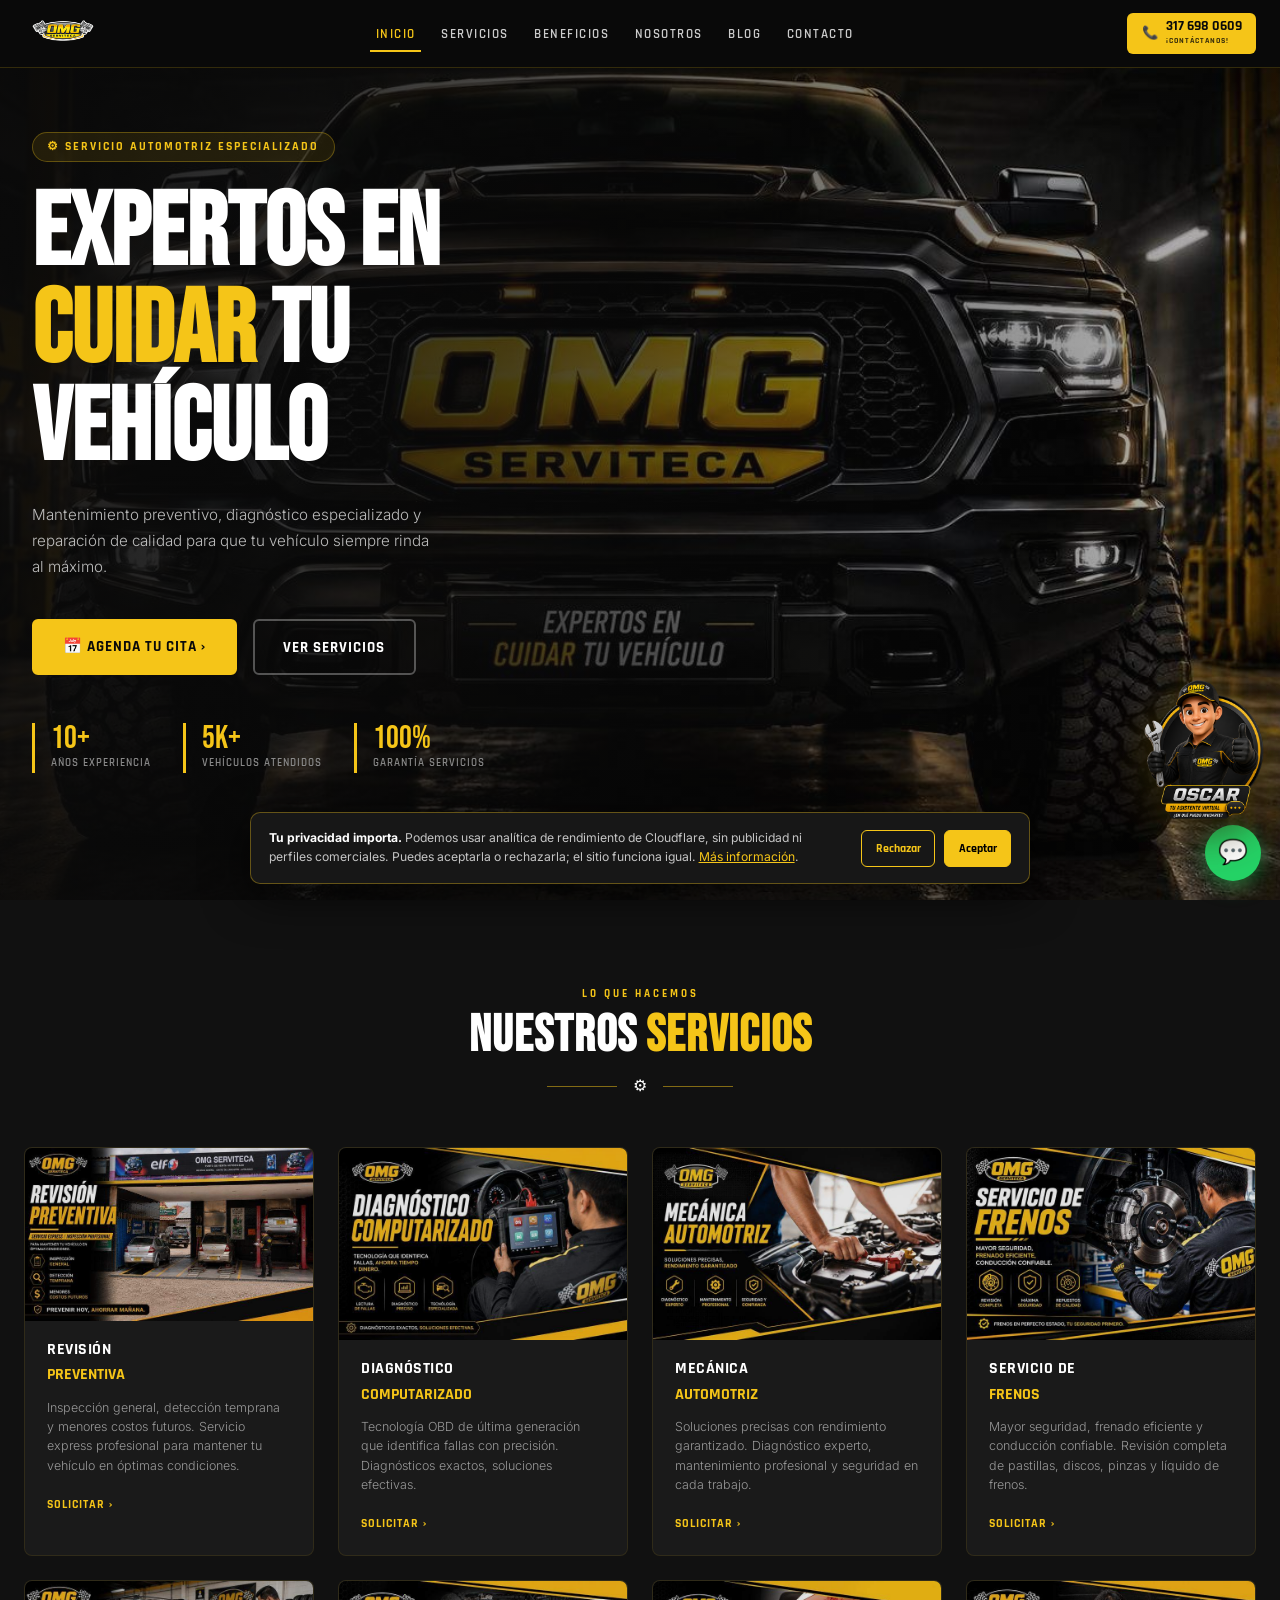
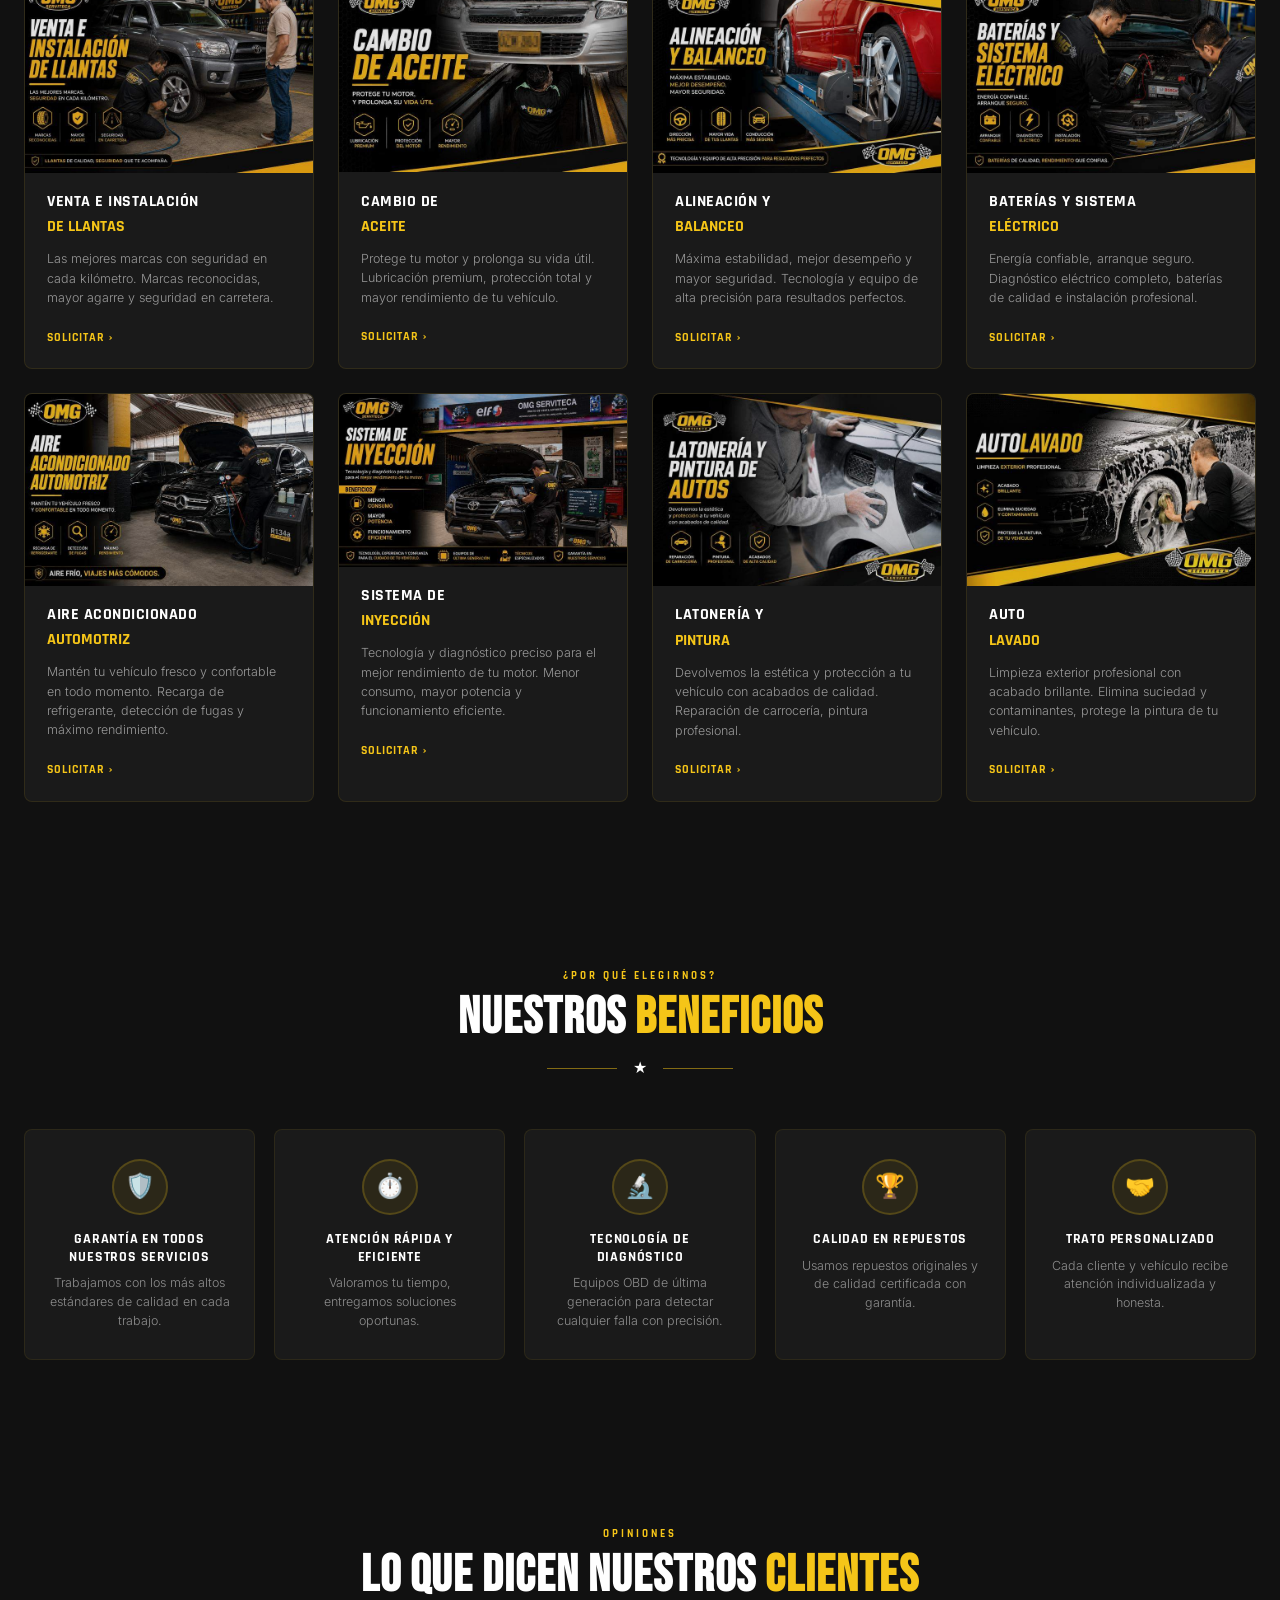
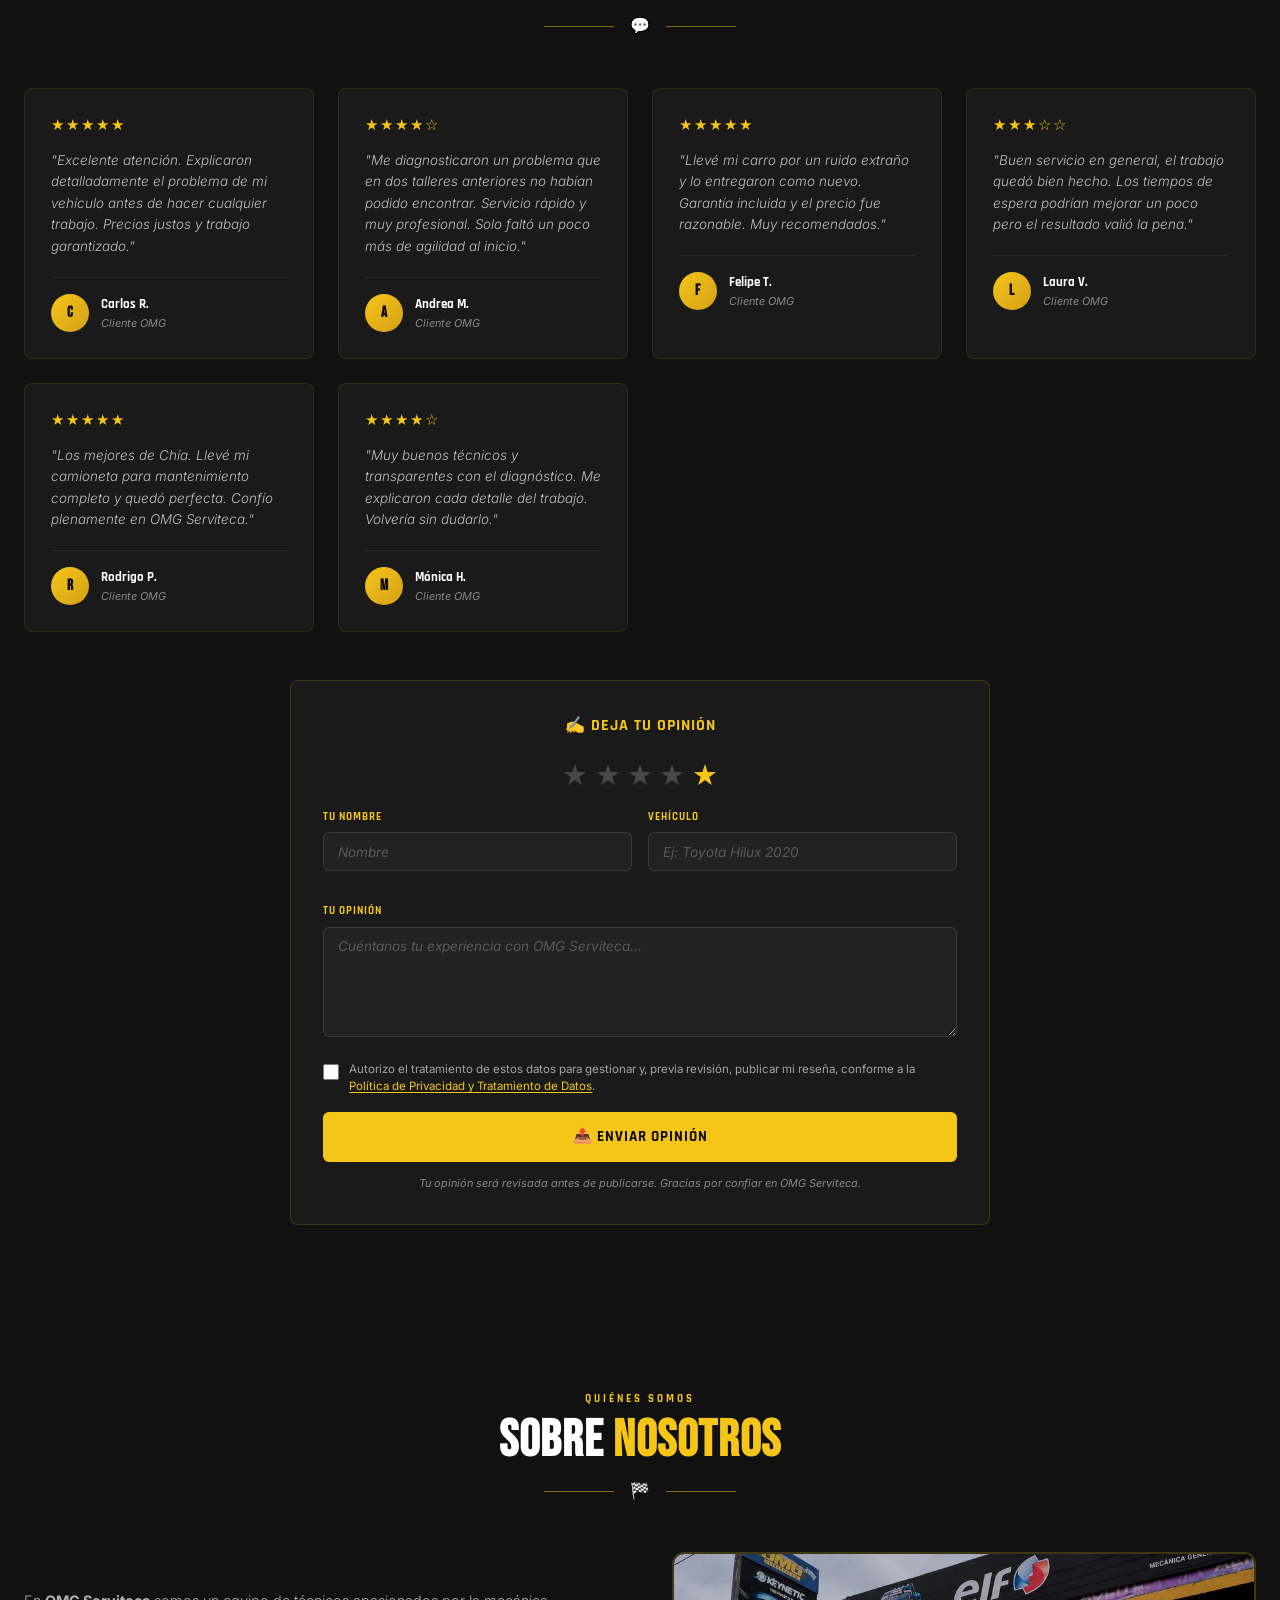
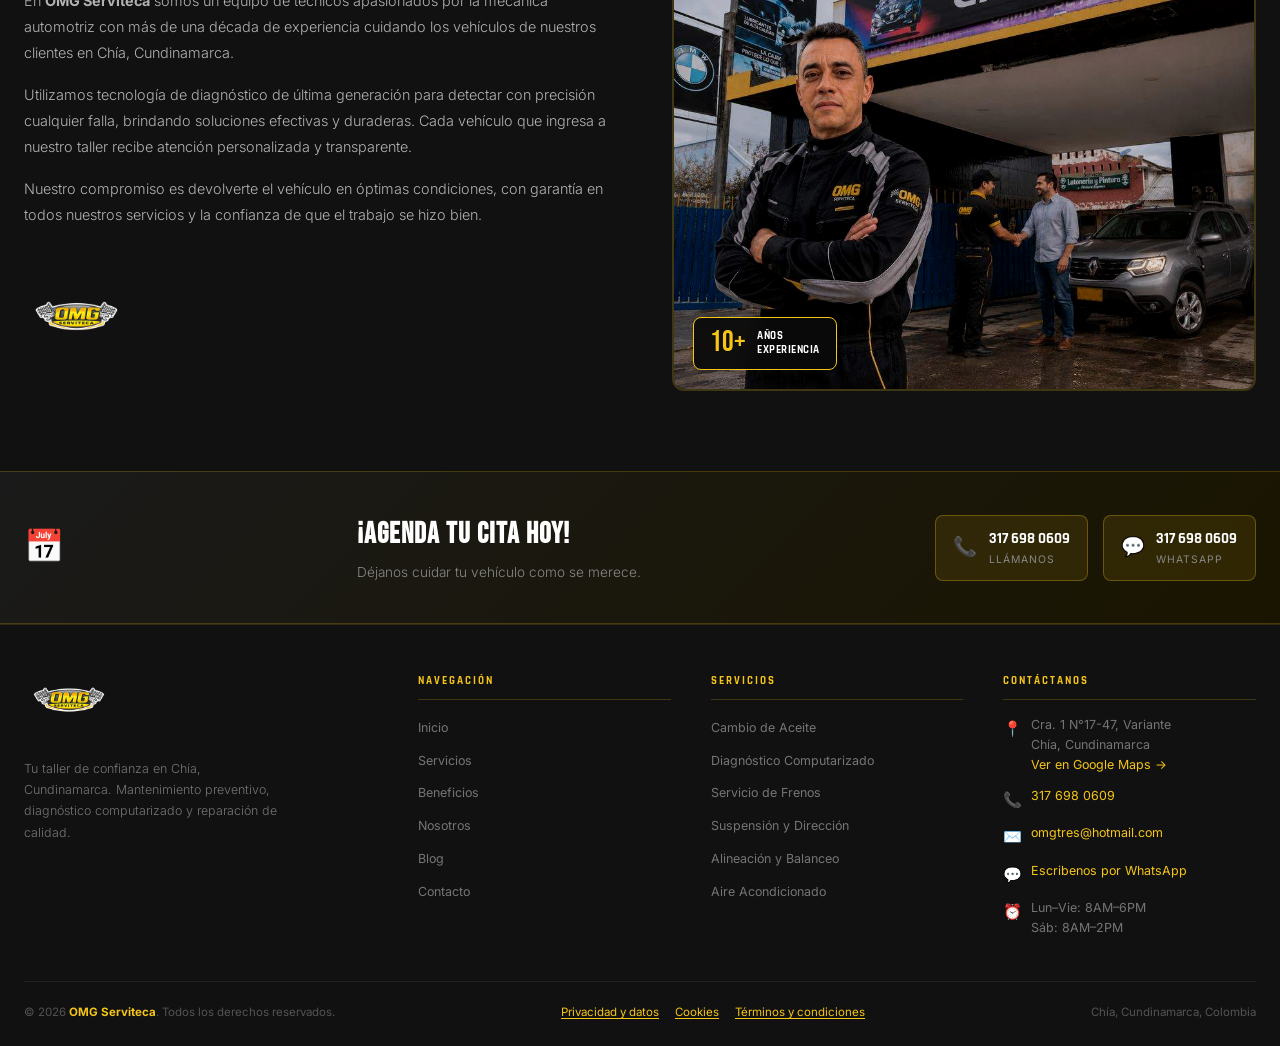
==== index.html @ 916177bf "Agregar privacidad, cookies y términos legales" ====
<!DOCTYPE html>
<html lang="es">
<head>
<meta charset="UTF-8">
<meta name="viewport" content="width=device-width,initial-scale=1.0">
<meta name="description" content="OMG Serviteca Chía - Diagnóstico especializado, mantenimiento preventivo y reparación de calidad. Cra. 1 N°17-47, Variante · Chía, Cundinamarca.">
<meta property="og:title" content="OMG Serviteca | Expertos en Cuidar Tu Vehículo — Chía">
<meta property="og:description" content="Mantenimiento preventivo, diagnóstico computarizado y reparación de calidad en Chía, Cundinamarca.">
<meta property="og:type" content="website">
<meta property="og:url" content="https://omgserviteca.com/">
<meta property="og:image" content="https://omgserviteca.com/images/og-image.jpg">
<meta property="og:image:width" content="1200">
<meta property="og:image:height" content="630">
<title>OMG Serviteca | Diagnóstico Especializado — Chía, Cundinamarca</title>
<link rel="canonical" href="https://omgserviteca.com/">
<link rel="icon" href="/favicon.ico" sizes="any">
<link rel="icon" type="image/png" sizes="32x32" href="/images/favicon-32.png">
<link rel="icon" type="image/png" sizes="16x16" href="/images/favicon-16.png">
<link rel="icon" type="image/png" sizes="192x192" href="/images/favicon-192.png">
<link rel="apple-touch-icon" href="/images/apple-touch-icon.png">
<script type="application/ld+json">{"@context":"https://schema.org","@type":"AutoRepair","name":"OMG Serviteca","url":"https://omgserviteca.com/","telephone":"+573176980609","email":"omgtres@hotmail.com","address":{"@type":"PostalAddress","streetAddress":"Cra. 1 N°17-47, Variante","addressLocality":"Chía","addressRegion":"Cundinamarca","addressCountry":"CO"},"hasMap":"https://share.google/F5O3kxsWe6Wsn7Ghy","sameAs":["https://share.google/F5O3kxsWe6Wsn7Ghy"],"openingHours":["Mo-Fr 08:00-18:00","Sa 08:00-14:00"]}</script>
<link rel="preconnect" href="https://fonts.googleapis.com">
<link href="https://fonts.googleapis.com/css2?family=Bebas+Neue&family=Rajdhani:wght@400;600;700&family=Inter:wght@300;400;500&display=swap" rel="stylesheet">
<style>
*,*::before,*::after{box-sizing:border-box;margin:0;padding:0}
:root{
  --gold:#F5C518;--gold-dark:#D4A017;--gold-glow:rgba(245,197,24,.3);
  --black:#0A0A0A;--black2:#111;--black3:#1A1A1A;--black4:#222;
  --gray:#888;--gray-l:#CCC;--white:#FFF;
  --fn-d:'Bebas Neue',sans-serif;--fn-b:'Rajdhani',sans-serif;--fn-t:'Inter',sans-serif;
  --tr:.3s cubic-bezier(.4,0,.2,1);--r:8px;
  --sh:0 0 20px rgba(245,197,24,.2);
}
html{scroll-behavior:smooth;overflow-x:hidden}
body{background:var(--black);color:var(--white);font-family:var(--fn-b);overflow-x:hidden;line-height:1.6}
::-webkit-scrollbar{width:5px}::-webkit-scrollbar-track{background:var(--black2)}::-webkit-scrollbar-thumb{background:var(--gold);border-radius:3px}

/* NAV */
#nav{position:fixed;top:0;left:0;right:0;z-index:1000;height:68px;
  background:rgba(10,10,10,.97);backdrop-filter:blur(14px);
  border-bottom:1px solid rgba(245,197,24,.18);
  display:flex;align-items:center;justify-content:space-between;padding:0 1.5rem;
  transition:var(--tr);}
#nav.scrolled{box-shadow:0 4px 30px rgba(0,0,0,.6)}
.nav-logo{display:flex;align-items:center;gap:.5rem;text-decoration:none;cursor:pointer}
.nav-logo img{height:52px;width:auto;object-fit:contain}
.nav-links{display:flex;align-items:center;gap:.1rem;list-style:none}
.nav-links a{color:var(--gray-l);text-decoration:none;font-family:var(--fn-b);font-weight:600;
  font-size:.82rem;letter-spacing:1.5px;text-transform:uppercase;
  padding:.45rem .75rem;border-radius:4px;transition:var(--tr);position:relative;cursor:pointer;}
.nav-links a::after{content:'';position:absolute;bottom:-2px;left:50%;right:50%;
  height:2px;background:var(--gold);transition:var(--tr);}
.nav-links a:hover,.nav-links a.active{color:var(--gold)}
.nav-links a:hover::after,.nav-links a.active::after{left:10%;right:10%}
.nav-phone{display:flex;align-items:center;gap:.5rem;background:var(--gold);color:var(--black);
  padding:.4rem .9rem;border-radius:6px;text-decoration:none;font-family:var(--fn-b);
  font-weight:800;font-size:.82rem;transition:var(--tr);white-space:nowrap;}
.nav-phone:hover{background:var(--gold-dark);transform:translateY(-1px)}
.nav-phone-n{font-size:.88rem;font-weight:800;display:block;line-height:1.1}
.nav-phone-l{font-size:.5rem;letter-spacing:1px;opacity:.8;text-transform:uppercase;display:block}
.nav-tog{display:none;background:none;border:none;cursor:pointer;flex-direction:column;gap:5px;padding:4px}
.nav-tog span{display:block;width:24px;height:2px;background:var(--gold);border-radius:2px;transition:var(--tr);}
.nav-tog.open span:nth-child(1){transform:rotate(45deg) translate(5px,5px)}
.nav-tog.open span:nth-child(2){opacity:0}
.nav-tog.open span:nth-child(3){transform:rotate(-45deg) translate(5px,-5px)}
.nav-mob{display:none;position:fixed;top:68px;left:0;right:0;z-index:999;
  background:rgba(10,10,10,.99);border-bottom:2px solid var(--gold);
  padding:.5rem 0;transform:translateY(-110%);transition:var(--tr);}
.nav-mob.open{transform:translateY(0)!important;display:block!important}
.nav-mob ul{list-style:none}
.nav-mob ul li a{display:block;padding:.9rem 2rem;color:var(--gray-l);text-decoration:none;
  font-family:var(--fn-b);font-weight:600;font-size:1.05rem;letter-spacing:1.5px;text-transform:uppercase;
  border-bottom:1px solid rgba(255,255,255,.05);transition:var(--tr);cursor:pointer;}
.nav-mob ul li a:hover{color:var(--gold);background:rgba(245,197,24,.05);padding-left:2.5rem}
.nav-mob-cta{padding:.8rem 1.5rem}
.nav-mob-cta a{display:flex;align-items:center;justify-content:center;gap:.8rem;
  background:var(--gold);color:var(--black);padding:.75rem;border-radius:8px;
  text-decoration:none;font-family:var(--fn-b);font-weight:800;font-size:1rem;}

/* VIEWS */
.view{display:none}.view.active{display:block}

/* HERO */
#hero{min-height:100vh;position:relative;overflow:hidden;display:flex;align-items:flex-start;padding-top:68px}
.hero-bg{position:absolute;inset:0;will-change:transform;background-image:url('images/img-01.jpg');
  background-size:cover;background-position:center top;background-repeat:no-repeat;}
.hero-bg::after{content:'';position:absolute;inset:0;
  background:linear-gradient(to right,rgba(10,10,10,.93) 0%,rgba(10,10,10,.75) 40%,rgba(10,10,10,.25) 100%);}
@media(max-width:768px){.hero-bg{background-position:60% center!important;background-size:cover!important;}}
@media(max-width:768px){.hero-bg::after{background:linear-gradient(to bottom,rgba(10,10,10,.3) 0%,rgba(10,10,10,.55) 40%,rgba(10,10,10,.78) 100%)}}
@media(max-width:768px){#hero{min-height:100svh;min-height:100vh;}}
.hero-inner{position:relative;z-index:2;max-width:1400px;margin:0 auto;padding:4rem 2rem;width:100%}
.hero-badge{display:inline-flex;align-items:center;gap:.4rem;
  background:rgba(245,197,24,.1);border:1px solid rgba(245,197,24,.3);
  padding:.3rem .9rem;border-radius:20px;margin-bottom:1.5rem;
  font-family:var(--fn-b);font-size:.72rem;font-weight:700;letter-spacing:2px;text-transform:uppercase;color:var(--gold);
  animation:fsU .6s ease both;}
.hero-h1{font-family:var(--fn-d);font-size:clamp(3.2rem,8vw,7rem);line-height:.95;
  color:var(--white);animation:fsU .7s .1s ease both;opacity:0;}
.hero-h1 .ac{color:var(--gold)}
.hero-sub{max-width:400px;margin:1.5rem 0 2.5rem;font-family:var(--fn-t);font-size:.95rem;
  color:rgba(255,255,255,.72);line-height:1.7;font-weight:300;animation:fsU .7s .2s ease both;opacity:0;}
.hero-cta{display:flex;gap:1rem;flex-wrap:wrap;animation:fsU .7s .3s ease both;opacity:0;}
.btn-g{display:inline-flex;align-items:center;gap:.5rem;background:var(--gold);color:var(--black);
  padding:.85rem 1.8rem;border-radius:6px;text-decoration:none;font-family:var(--fn-b);
  font-weight:800;font-size:.95rem;letter-spacing:1px;text-transform:uppercase;
  transition:var(--tr);border:2px solid var(--gold);cursor:pointer;}
.btn-g:hover{background:transparent;color:var(--gold);box-shadow:var(--sh);transform:translateY(-2px)}
.btn-o{display:inline-flex;align-items:center;gap:.5rem;border:2px solid rgba(255,255,255,.3);
  color:var(--white);padding:.85rem 1.8rem;border-radius:6px;text-decoration:none;
  font-family:var(--fn-b);font-weight:700;font-size:.95rem;letter-spacing:1px;text-transform:uppercase;
  transition:var(--tr);background:transparent;cursor:pointer;}
.btn-o:hover{border-color:var(--gold);color:var(--gold)}
.hero-stats{display:flex;gap:2rem;margin-top:3rem;flex-wrap:wrap;animation:fsU .7s .4s ease both;opacity:0;}
.stat{border-left:3px solid var(--gold);padding-left:1rem}
.stat-n{font-family:var(--fn-d);font-size:2rem;color:var(--gold);line-height:1}
.stat-l{font-size:.7rem;color:var(--gray);text-transform:uppercase;letter-spacing:1px;font-family:var(--fn-b);font-weight:600}

/* SECTION BASE */
.sec{padding:5rem 1.5rem}
.sec-in{max-width:1400px;margin:0 auto}
.sec-hd{text-align:center;margin-bottom:3rem}
.sec-tag{display:inline-block;font-family:var(--fn-b);font-size:.68rem;font-weight:700;
  letter-spacing:3px;text-transform:uppercase;color:var(--gold);margin-bottom:.4rem;}
.sec-ttl{font-family:var(--fn-d);font-size:clamp(2rem,5vw,3.2rem);color:var(--white);
  letter-spacing:1px;line-height:1;}
.sec-ttl .ac{color:var(--gold)}
.sec-div{display:flex;align-items:center;gap:1rem;justify-content:center;margin-top:.8rem}
.sec-div::before,.sec-div::after{content:'';flex:1;max-width:70px;height:1px;background:var(--gold);opacity:.5}

/* SERVICES */
#services-sec{background:var(--black2)}
.svc-grid{display:grid;grid-template-columns:repeat(auto-fill,minmax(280px,1fr));gap:1.5rem}
.svc-card{background:var(--black3);border:1px solid rgba(245,197,24,.1);border-radius:var(--r);
  overflow:hidden;transition:var(--tr);cursor:pointer;position:relative;}
.svc-card:hover{border-color:rgba(245,197,24,.4);transform:translateY(-5px);
  box-shadow:0 15px 40px rgba(0,0,0,.5),0 0 20px rgba(245,197,24,.08);}
.svc-img-wrap{position:relative;overflow:hidden;background:var(--black4);}
.svc-img{width:100%;height:auto;display:block;
  transition:transform .4s ease,filter .3s ease;filter:brightness(.9) saturate(.9);object-fit:contain;}
.svc-card:hover .svc-img{filter:brightness(1.05) saturate(1.1);transform:scale(1.08)}
/* Zoom overlay on hover */
.svc-zoom-hint{position:absolute;inset:0;display:flex;align-items:center;justify-content:center;
  background:rgba(10,10,10,.45);opacity:0;transition:opacity .3s ease;pointer-events:none;}
.svc-card:hover .svc-zoom-hint{opacity:1}
.svc-zoom-ic{background:rgba(245,197,24,.85);color:#000;border-radius:50%;
  width:42px;height:42px;display:flex;align-items:center;justify-content:center;font-size:1.1rem;}
/* Lightbox overlay */
.lightbox{position:fixed;inset:0;background:rgba(0,0,0,.88);z-index:9999;
  display:none;align-items:center;justify-content:center;padding:1rem;}
.lightbox.open{display:flex;}
.lightbox-img{max-width:90vw;max-height:88vh;object-fit:contain;border-radius:8px;
  box-shadow:0 0 60px rgba(245,197,24,.3);}
.lightbox-close{position:fixed;top:1.2rem;right:1.2rem;background:rgba(245,197,24,.9);
  color:#000;border:none;border-radius:50%;width:40px;height:40px;font-size:1.1rem;
  cursor:pointer;display:flex;align-items:center;justify-content:center;z-index:10000;}
.svc-body{padding:1.2rem 1.4rem}
.svc-name{font-family:var(--fn-b);font-weight:700;font-size:1rem;
  letter-spacing:.5px;color:var(--white);margin-bottom:.2rem;line-height:1.2;}
.svc-sub{font-family:var(--fn-b);font-weight:700;font-size:1rem;color:var(--gold);margin-bottom:.6rem}
.svc-desc{font-family:var(--fn-t);font-size:.78rem;color:rgba(255,255,255,.55);line-height:1.55;font-weight:300;margin-bottom:1rem}
.svc-btn{display:inline-flex;align-items:center;gap:.3rem;color:var(--gold);
  font-family:var(--fn-b);font-size:.75rem;font-weight:700;letter-spacing:1px;
  text-transform:uppercase;text-decoration:none;background:none;border:none;cursor:pointer;transition:var(--tr);}
.svc-btn:hover{gap:.6rem}

/* BENEFITS */
#benefits-sec{background:var(--black)}
.ben-grid{display:grid;grid-template-columns:repeat(auto-fit,minmax(200px,1fr));gap:1.2rem}

/* Review Form */
.rev-form-wrap{margin-top:3rem;background:var(--black3);border:1px solid rgba(245,197,24,.15);border-radius:var(--r);padding:2rem;max-width:700px;margin-left:auto;margin-right:auto;}
.rev-form-ttl{font-family:var(--fn-b);font-weight:700;font-size:1rem;color:var(--gold);letter-spacing:1px;text-transform:uppercase;margin-bottom:1.4rem;text-align:center;}
.rev-stars-select{display:flex;gap:.4rem;justify-content:center;margin-bottom:1.2rem;}
.rev-star-btn{background:none;border:none;font-size:1.8rem;cursor:pointer;color:rgba(255,255,255,.2);transition:color .2s ease;line-height:1;}
.rev-star-btn.active,.rev-star-btn:hover{color:var(--gold);}
.rev-form-row{display:grid;grid-template-columns:1fr 1fr;gap:1rem;margin-bottom:1rem;}
@media(max-width:600px){.rev-form-row{grid-template-columns:1fr;}}
.rev-submitted{display:none;text-align:center;padding:1.5rem;}
.rev-submitted-ic{font-size:2.5rem;margin-bottom:.5rem;}
.rev-submitted p{font-family:var(--fn-b);font-weight:700;font-size:1rem;color:var(--gold);}
.rev-submitted small{font-family:var(--fn-t);font-size:.8rem;color:var(--gray);}

.ben-card{background:var(--black3);border:1px solid rgba(245,197,24,.08);
  border-radius:var(--r);padding:1.8rem 1.4rem;text-align:center;transition:var(--tr);}
.ben-card:hover{border-color:rgba(245,197,24,.3);transform:translateY(-4px)}
.ben-ic{width:56px;height:56px;margin:0 auto 1rem;background:rgba(245,197,24,.08);
  border-radius:50%;display:flex;align-items:center;justify-content:center;font-size:1.5rem;
  border:2px solid rgba(245,197,24,.2);}
.ben-ttl{font-family:var(--fn-b);font-weight:700;font-size:.85rem;letter-spacing:.8px;
  text-transform:uppercase;color:var(--white);margin-bottom:.5rem;line-height:1.3;}
.ben-desc{font-family:var(--fn-t);font-size:.78rem;color:rgba(255,255,255,.5);line-height:1.5;font-weight:300}

/* REVIEWS */
#reviews-sec{background:var(--black2)}
.rev-disc{display:none}
.rev-grid{display:grid;grid-template-columns:repeat(auto-fit,minmax(270px,1fr));gap:1.5rem}
.rev-card{background:var(--black3);border:1px solid rgba(245,197,24,.1);
  border-radius:var(--r);padding:1.6rem;transition:var(--tr);}
.rev-card:hover{border-color:rgba(245,197,24,.3);transform:translateY(-4px)}
.rev-stars{color:var(--gold);font-size:.95rem;margin-bottom:.7rem;letter-spacing:2px}
.rev-txt{font-family:var(--fn-t);font-size:.84rem;color:rgba(255,255,255,.72);
  line-height:1.6;font-style:italic;margin-bottom:1.2rem;font-weight:300;}
.rev-auth{display:flex;align-items:center;gap:.8rem;
  border-top:1px solid rgba(255,255,255,.07);padding-top:1rem;}
.rev-av{width:38px;height:38px;background:linear-gradient(135deg,var(--gold),var(--gold-dark));
  border-radius:50%;display:flex;align-items:center;justify-content:center;
  font-family:var(--fn-d);font-size:.95rem;color:var(--black);font-weight:800;}
.rev-name{font-family:var(--fn-b);font-weight:700;font-size:.82rem;color:var(--white)}
.rev-lbl{font-family:var(--fn-t);font-size:.68rem;color:var(--gray);font-style:italic}

/* ABOUT */
#about-sec{background:var(--black)}
.about-grid{display:grid;grid-template-columns:1fr 1fr;gap:4rem;align-items:center}
@media(max-width:900px){.about-grid{grid-template-columns:1fr;gap:2rem}}
.about-p{font-family:var(--fn-t);font-size:.9rem;color:rgba(255,255,255,.68);line-height:1.8;margin-bottom:1rem;font-weight:300}
.about-vals{display:flex;flex-direction:column;gap:.9rem;margin-top:1.8rem}
.about-val{display:flex;align-items:flex-start;gap:.9rem;
  background:var(--black3);border:1px solid rgba(245,197,24,.1);border-radius:var(--r);padding:.9rem 1.3rem;}
.about-val-ic{color:var(--gold);font-size:1.2rem;margin-top:2px}
.about-val-ttl{font-family:var(--fn-b);font-weight:700;font-size:.88rem;color:var(--white);margin-bottom:.15rem}
.about-val-d{font-family:var(--fn-t);font-size:.78rem;color:rgba(255,255,255,.48);line-height:1.5;font-weight:300}

.about-logo-wrap{margin-top:1.8rem}
.about-logo-img{height:70px;width:auto;object-fit:contain;display:block}

.about-img-wrap{position:relative;border-radius:12px;overflow:hidden;border:2px solid rgba(245,197,24,.2)}
.about-img-wrap img{width:100%;height:auto;display:block;filter:brightness(.88) contrast(1.05)}
.about-badge{position:absolute;bottom:1.2rem;left:1.2rem;
  background:rgba(10,10,10,.92);backdrop-filter:blur(8px);
  border:1px solid var(--gold);border-radius:8px;padding:.7rem 1rem;display:flex;align-items:center;gap:.7rem;}
.about-badge-n{font-family:var(--fn-d);font-size:1.8rem;color:var(--gold);line-height:1}
.about-badge-t{font-family:var(--fn-b);font-size:.7rem;font-weight:700;color:var(--white);
  letter-spacing:.5px;line-height:1.2;text-transform:uppercase}

/* BLOG VIEW */
#view-blog{padding-top:68px}
.blog-hero-sec{background:var(--black2);border-bottom:1px solid rgba(245,197,24,.1);
  padding:3rem 1.5rem;text-align:center;}
.blog-filters{display:flex;gap:.5rem;flex-wrap:wrap;justify-content:center;margin-top:1.8rem}
.fb{padding:.35rem .9rem;border-radius:20px;border:1px solid rgba(245,197,24,.2);
  background:transparent;color:var(--gray);font-family:var(--fn-b);font-size:.72rem;
  font-weight:600;letter-spacing:1px;text-transform:uppercase;cursor:pointer;transition:var(--tr);}
.fb:hover,.fb.active{background:var(--gold);color:var(--black);border-color:var(--gold)}
.blog-body{padding:2.5rem 1.5rem;max-width:1400px;margin:0 auto}
.blog-grid{display:grid;grid-template-columns:repeat(auto-fill,minmax(300px,1fr));gap:1.8rem}
.blog-card{background:var(--black3);border:1px solid rgba(245,197,24,.1);
  border-radius:var(--r);overflow:hidden;transition:var(--tr);cursor:pointer;}
.blog-card:hover{border-color:rgba(245,197,24,.35);transform:translateY(-6px);box-shadow:0 20px 50px rgba(0,0,0,.5)}
.blog-img{height:180px;overflow:hidden;background:var(--black4);display:flex;
  align-items:center;justify-content:center;font-size:3.5rem;position:relative;}
.blog-img-ov{position:absolute;inset:0;background:linear-gradient(to bottom,transparent 50%,rgba(10,10,10,.8) 100%)}
.blog-cat{position:absolute;top:.8rem;left:.8rem;background:var(--gold);color:var(--black);
  font-family:var(--fn-b);font-size:.62rem;font-weight:800;letter-spacing:1.5px;
  text-transform:uppercase;padding:.2rem .6rem;border-radius:3px;}
.blog-bd{padding:1.3rem}
.blog-meta{display:flex;align-items:center;gap:.8rem;font-family:var(--fn-t);
  font-size:.68rem;color:var(--gray);margin-bottom:.7rem;}
.blog-ttl{font-family:var(--fn-b);font-weight:700;font-size:.95rem;color:var(--white);
  margin-bottom:.6rem;line-height:1.35;}
.blog-ex{font-family:var(--fn-t);font-size:.78rem;color:rgba(255,255,255,.48);
  line-height:1.55;font-weight:300;margin-bottom:1rem;}
.blog-foot{display:flex;align-items:center;justify-content:space-between;
  border-top:1px solid rgba(255,255,255,.07);padding-top:.9rem;}
.blog-auth{font-family:var(--fn-b);font-size:.72rem;font-weight:600;color:var(--gold)}
.blog-rd{font-family:var(--fn-b);font-size:.72rem;font-weight:700;color:var(--gold);
  letter-spacing:1px;text-transform:uppercase;background:none;border:none;
  cursor:pointer;display:flex;align-items:center;gap:.3rem;transition:var(--tr);}
.blog-rd:hover{gap:.6rem}

/* ARTICLE VIEW */
#view-article{padding-top:68px}
.art-hero{min-height:320px;display:flex;align-items:flex-end;padding:2.5rem 1.5rem;
  position:relative;overflow:hidden;background:var(--black3);}
.art-hero-bg{position:absolute;inset:0;display:flex;align-items:center;justify-content:center;font-size:7rem;opacity:.07}
.art-hero-ov{position:absolute;inset:0;background:linear-gradient(to top,rgba(10,10,10,.97) 0%,rgba(10,10,10,.25) 100%)}
.art-hero-ct{position:relative;z-index:2;max-width:880px;margin:0 auto;width:100%}
.art-badge{background:var(--gold);color:var(--black);font-family:var(--fn-b);font-size:.62rem;
  font-weight:800;letter-spacing:2px;text-transform:uppercase;padding:.25rem .7rem;
  border-radius:3px;display:inline-block;margin-bottom:.9rem;}
.art-h1{font-family:var(--fn-d);font-size:clamp(1.8rem,5vw,3.2rem);color:var(--white);
  line-height:1;letter-spacing:1px;margin-bottom:.9rem;}
.art-meta{display:flex;align-items:center;gap:1.2rem;flex-wrap:wrap;
  font-family:var(--fn-t);font-size:.75rem;color:var(--gray);}
.art-body{max-width:880px;margin:0 auto;padding:2.5rem 1.5rem}
.art-ct{font-family:var(--fn-t);font-size:.92rem;color:rgba(255,255,255,.72);line-height:1.8;font-weight:300}
.art-ct h2{font-family:var(--fn-b);font-weight:700;font-size:1.2rem;color:var(--gold);margin:1.8rem 0 .7rem;letter-spacing:.5px}
.art-ct p{margin-bottom:1.1rem}
.art-ct ul{padding-left:1.4rem;margin-bottom:1.1rem}
.art-ct li{margin-bottom:.4rem}
.art-ct strong{color:var(--white);font-weight:600}
.art-tip{background:rgba(245,197,24,.05);border-left:4px solid var(--gold);border-radius:0 8px 8px 0;padding:1.1rem 1.4rem;margin:1.8rem 0}
.art-tip p{margin:0;font-style:italic}
.art-cmts{max-width:880px;margin:0 auto;padding:0 1.5rem 3rem}
.cmts-hd{font-family:var(--fn-b);font-weight:700;font-size:.75rem;letter-spacing:2px;
  text-transform:uppercase;color:var(--gray);padding:1rem 0;
  border-top:1px solid rgba(255,255,255,.07);margin-bottom:1.3rem;}
.cmt-disc{background:rgba(245,197,24,.05);border:1px solid rgba(245,197,24,.15);
  border-radius:var(--r);padding:.7rem 1rem;margin-bottom:1.8rem;
  font-family:var(--fn-t);font-size:.72rem;color:var(--gray);font-style:italic;text-align:center;}
.cmt{margin-bottom:1.8rem}
.cmt-row{display:flex;align-items:flex-start;gap:.9rem;margin-bottom:.7rem}
.cmt-av{width:34px;height:34px;min-width:34px;border-radius:50%;background:rgba(255,255,255,.1);
  display:flex;align-items:center;justify-content:center;font-family:var(--fn-d);font-size:.88rem;color:var(--white);}
.cmt-bub{background:var(--black4);border:1px solid rgba(255,255,255,.07);
  border-radius:0 8px 8px 8px;padding:.7rem .9rem;flex:1;}
.cmt-name{font-family:var(--fn-b);font-weight:700;font-size:.78rem;color:var(--white);margin-bottom:.25rem}
.cmt-txt{font-family:var(--fn-t);font-size:.8rem;color:rgba(255,255,255,.62);line-height:1.5;font-weight:300}
.cmt-rep{margin-left:2.2rem}
.cmt-rep .cmt-av{background:rgba(245,197,24,.18);color:var(--gold)}
.cmt-rep .cmt-bub{background:rgba(245,197,24,.04);border-color:rgba(245,197,24,.15)}
.cmt-rep .cmt-name{color:var(--gold)}
.back-btn{display:inline-flex;align-items:center;gap:.4rem;color:var(--gold);
  font-family:var(--fn-b);font-weight:700;font-size:.75rem;letter-spacing:1px;text-transform:uppercase;
  background:rgba(245,197,24,.1);border:1px solid rgba(245,197,24,.3);
  padding:.45rem .9rem;border-radius:4px;cursor:pointer;transition:var(--tr);margin:1.2rem 1.5rem;}
.back-btn:hover{background:rgba(245,197,24,.2)}

/* CONTACT VIEW */
#view-contact{padding-top:68px}
.ct-grid{display:grid;grid-template-columns:1fr 1.4fr;gap:3rem;align-items:start}
@media(max-width:900px){.ct-grid{grid-template-columns:1fr}}
.ct-info-item{display:flex;align-items:flex-start;gap:.9rem;
  background:var(--black3);border:1px solid rgba(245,197,24,.1);
  border-radius:var(--r);padding:1.1rem;margin-bottom:.9rem;}
.ct-info-ic{color:var(--gold);font-size:1.4rem;margin-top:2px}
.ct-info-ttl{font-family:var(--fn-b);font-weight:700;font-size:.82rem;color:var(--white);margin-bottom:.18rem}
.ct-info-t{font-family:var(--fn-t);font-size:.78rem;color:rgba(255,255,255,.48);font-weight:300}
.ct-info-t a{color:var(--gold);text-decoration:none}
.ct-form{background:var(--black3);border:1px solid rgba(245,197,24,.12);border-radius:var(--r);padding:2rem}
.ct-form-ttl{font-family:var(--fn-b);font-weight:700;font-size:1rem;color:var(--gold);
  letter-spacing:1px;text-transform:uppercase;margin-bottom:1.4rem;}
.frow{display:grid;grid-template-columns:1fr 1fr;gap:1rem;margin-bottom:1rem}
@media(max-width:600px){.frow{grid-template-columns:1fr}}
.fg{margin-bottom:1rem}
.fl{display:block;font-family:var(--fn-b);font-size:.7rem;font-weight:700;
  letter-spacing:1px;text-transform:uppercase;color:var(--gold);margin-bottom:.35rem;}
.fi,.fta,.fsel{width:100%;background:var(--black4);border:1px solid rgba(255,255,255,.1);
  color:var(--white);font-family:var(--fn-t);font-size:.85rem;
  padding:.65rem .9rem;border-radius:6px;outline:none;transition:var(--tr);}
.fi:focus,.fta:focus,.fsel:focus{border-color:rgba(245,197,24,.4);box-shadow:0 0 0 3px rgba(245,197,24,.05)}
.fta{min-height:110px;resize:vertical}
.fsel option{background:var(--black3)}
.fi::placeholder,.fta::placeholder{color:rgba(255,255,255,.25);font-style:italic}
.consent{display:flex;align-items:flex-start;gap:.65rem;margin:.25rem 0 1rem;
  font-family:var(--fn-t);font-size:.72rem;line-height:1.5;color:rgba(255,255,255,.6)}
.consent input{margin-top:.2rem;accent-color:var(--gold);width:16px;height:16px;flex:0 0 auto}
.consent a,.legal-links a{color:var(--gold);text-decoration:underline;text-underline-offset:2px}
.field-error{display:none;color:#ff8b8b;font-family:var(--fn-t);font-size:.7rem;margin:-.5rem 0 .8rem}

/* CTA BANNER */
.cta-ban{background:linear-gradient(135deg,var(--black3) 0%,#1a1500 100%);
  border-top:1px solid rgba(245,197,24,.2);border-bottom:1px solid rgba(245,197,24,.2);
  padding:2.5rem 1.5rem;}
.cta-ban-in{max-width:1400px;margin:0 auto;
  display:flex;align-items:center;justify-content:space-between;flex-wrap:wrap;gap:1.5rem;}
.cta-ban-txt h2{font-family:var(--fn-d);font-size:1.8rem;color:var(--white);letter-spacing:1px}
.cta-ban-txt p{font-family:var(--fn-t);font-size:.85rem;color:var(--gray);margin-top:.2rem;font-weight:300}
.cta-ban-acts{display:flex;gap:.9rem;flex-wrap:wrap}
.cta-lnk{display:flex;align-items:center;gap:.7rem;text-decoration:none;
  background:rgba(245,197,24,.1);border:1px solid rgba(245,197,24,.3);
  border-radius:var(--r);padding:.7rem 1.1rem;transition:var(--tr);}
.cta-lnk:hover{background:rgba(245,197,24,.2);border-color:var(--gold)}
.cta-lnk-ic{font-size:1.2rem}
.cta-lnk-num{font-family:var(--fn-b);font-weight:800;font-size:.95rem;color:var(--white)}
.cta-lnk-t{font-family:var(--fn-t);font-size:.65rem;color:var(--gray);text-transform:uppercase;letter-spacing:1px}

/* FOOTER */
footer{background:var(--black2);border-top:1px solid rgba(245,197,24,.15);padding:3rem 1.5rem 1.5rem}
.ft-in{max-width:1400px;margin:0 auto}
.ft-grid{display:grid;grid-template-columns:1.4fr 1fr 1fr 1fr;gap:2.5rem;margin-bottom:2rem}
@media(max-width:1024px){.ft-grid{grid-template-columns:1fr 1fr}}
@media(max-width:600px){.ft-grid{grid-template-columns:1fr}}
.ft-logo img{height:60px;width:auto;object-fit:contain;margin-bottom:1rem}
.ft-desc{font-family:var(--fn-t);font-size:.78rem;color:rgba(255,255,255,.42);line-height:1.7;font-weight:300;max-width:260px}
.ft-social{display:flex;gap:.7rem;margin-top:1.3rem}
.soc-btn{width:38px;height:38px;background:rgba(255,255,255,.05);border:1px solid rgba(255,255,255,.1);
  border-radius:7px;display:flex;align-items:center;justify-content:center;
  color:var(--gray);font-size:.9rem;text-decoration:none;transition:var(--tr);}
.soc-btn:hover{background:rgba(245,197,24,.15);border-color:var(--gold);color:var(--gold)}
.ft-col-ttl{font-family:var(--fn-b);font-weight:700;font-size:.7rem;letter-spacing:2px;
  text-transform:uppercase;color:var(--gold);margin-bottom:.9rem;padding-bottom:.5rem;
  border-bottom:1px solid rgba(245,197,24,.2);}
.ft-links{list-style:none}
.ft-links li{margin-bottom:.45rem}
.ft-links a{font-family:var(--fn-t);font-size:.78rem;color:rgba(255,255,255,.42);
  text-decoration:none;transition:var(--tr);cursor:pointer;}
.ft-links a:hover{color:var(--gold);padding-left:4px}
.ft-ct-item{display:flex;align-items:flex-start;gap:.55rem;margin-bottom:.7rem;
  font-family:var(--fn-t);font-size:.78rem;color:rgba(255,255,255,.42);}
.ft-ct-ic{color:var(--gold);font-size:.95rem;margin-top:2px}
.ft-bot{border-top:1px solid rgba(255,255,255,.07);padding-top:1.3rem;
  display:flex;align-items:center;justify-content:space-between;flex-wrap:wrap;gap:.9rem;}
.ft-copy{font-family:var(--fn-t);font-size:.72rem;color:rgba(255,255,255,.28)}
.ft-copy strong{color:var(--gold)}
.legal-links{display:flex;gap:1rem;flex-wrap:wrap;font-family:var(--fn-t);font-size:.72rem}
.simple-footer{background:var(--black2);border-top:1px solid rgba(245,197,24,.12);
  padding:1rem 1.5rem;text-align:center;font-family:var(--fn-t);font-size:.72rem;
  color:rgba(255,255,255,.45);margin-top:2rem}
.simple-footer .legal-links{justify-content:center;margin-top:.55rem}
.cookie-banner{position:fixed;left:1rem;right:1rem;bottom:1rem;z-index:12000;
  max-width:780px;margin:auto;background:#171717;border:1px solid rgba(245,197,24,.35);
  border-radius:10px;padding:1rem 1.1rem;box-shadow:0 12px 45px rgba(0,0,0,.72);display:none}
.cookie-banner.show{display:block}.cookie-inner{display:flex;align-items:center;gap:1rem;justify-content:space-between}
.cookie-copy{font-family:var(--fn-t);font-size:.76rem;line-height:1.55;color:rgba(255,255,255,.75)}
.cookie-copy strong{color:var(--white)}.cookie-copy a{color:var(--gold)}
.cookie-actions{display:flex;gap:.55rem;flex:0 0 auto}
.cookie-btn{border-radius:6px;padding:.6rem .85rem;font-family:var(--fn-b);font-weight:700;
  cursor:pointer;border:1px solid var(--gold);font-size:.78rem}
.cookie-accept{background:var(--gold);color:#000}.cookie-reject{background:transparent;color:var(--gold)}
@media(max-width:700px){.cookie-inner{align-items:stretch;flex-direction:column}.cookie-actions{width:100%}.cookie-btn{flex:1}}

/* OSCAR WIDGET */
/* OSCAR — floating image, no circle, no border */
.osc-trigger{position:fixed;bottom:80px;right:1rem;z-index:900;
  cursor:pointer;background:transparent;border:none;padding:0;
  animation:oscFloat 3s ease-in-out infinite;}
@keyframes oscFloat{0%,100%{transform:translateY(0)}50%{transform:translateY(-12px)}}
.osc-trigger:hover{animation:none;transform:scale(1.06)}
.osc-trigger img.osc-full{
  width:120px;height:auto;display:block;
  filter:drop-shadow(0 8px 24px rgba(0,0,0,.7)) drop-shadow(0 0 12px rgba(245,197,24,.25));
  background:transparent;}
/* Hide old circle av, lbl, bubble */
.osc-av,.osc-lbl,.osc-bubble{display:none!important}
.osc-panel{position:fixed;bottom:215px;right:1.2rem;z-index:901;
  width:350px;max-width:calc(100vw - 2.4rem);background:var(--black2);
  border:1px solid rgba(245,197,24,.25);border-radius:16px;
  box-shadow:0 20px 60px rgba(0,0,0,.7),0 0 40px rgba(245,197,24,.1);
  display:none;flex-direction:column;overflow:hidden;max-height:510px;}
.osc-panel.open{display:flex}
.osc-hd{background:linear-gradient(135deg,var(--black3),#1a1500);
  border-bottom:1px solid rgba(245,197,24,.2);padding:.9rem;
  display:flex;align-items:center;gap:.75rem;}
.osc-hd-av{width:42px;height:42px;border-radius:50%;overflow:hidden;border:2px solid var(--gold);flex-shrink:0}
.osc-hd-av img{width:100%;height:100%;object-fit:cover;object-position:top}
.osc-hd-name{font-family:var(--fn-d);font-size:1.1rem;color:var(--gold);letter-spacing:1px;line-height:1}
.osc-hd-st{font-family:var(--fn-t);font-size:.62rem;color:rgba(255,255,255,.45);
  display:flex;align-items:center;gap:.3rem;margin-top:.15rem;}
.st-dot{width:7px;height:7px;background:#4ade80;border-radius:50%;animation:blink 2s ease-in-out infinite}
@keyframes blink{0%,100%{opacity:1}50%{opacity:.3}}
.osc-cl{margin-left:auto;background:rgba(255,255,255,.08);border:none;color:var(--gray);
  font-size:1rem;width:28px;height:28px;border-radius:50%;cursor:pointer;
  display:flex;align-items:center;justify-content:center;transition:var(--tr);}
.osc-cl:hover{background:rgba(255,255,255,.15);color:var(--white)}
.osc-msgs{flex:1;overflow-y:auto;padding:.9rem;display:flex;flex-direction:column;gap:.7rem}
.osc-msgs::-webkit-scrollbar{width:3px}
.osc-msgs::-webkit-scrollbar-thumb{background:rgba(245,197,24,.3)}
.msg{display:flex;align-items:flex-start;gap:.45rem;animation:msgIn .3s ease}
@keyframes msgIn{from{opacity:0;transform:translateY(7px)}to{opacity:1;transform:translateY(0)}}
.msg-bot .msg-av{width:26px;height:26px;border-radius:50%;overflow:hidden;
  border:1px solid rgba(245,197,24,.4);flex-shrink:0}
.msg-av img{width:100%;height:100%;object-fit:cover;object-position:top}
.msg-txt{max-width:calc(100% - 36px);padding:.65rem .85rem;border-radius:12px;
  font-family:var(--fn-t);font-size:.78rem;line-height:1.5;font-weight:300;}
.msg-bot .msg-txt{background:var(--black3);border:1px solid rgba(245,197,24,.1);
  color:rgba(255,255,255,.82);border-radius:0 12px 12px 12px;}
.msg-user{flex-direction:row-reverse}
.msg-user .msg-txt{background:rgba(245,197,24,.15);border:1px solid rgba(245,197,24,.25);
  color:var(--white);border-radius:12px 0 12px 12px;}
.msg-sug{font-family:var(--fn-b);font-size:.68rem;font-weight:700;color:var(--gold);
  text-decoration:underline;cursor:pointer;display:block;margin-top:.35rem;}
.osc-chips{padding:0 .9rem .4rem;display:flex;gap:.35rem;flex-wrap:wrap}
.chip{background:rgba(245,197,24,.08);border:1px solid rgba(245,197,24,.2);
  color:rgba(255,255,255,.65);font-family:var(--fn-b);font-size:.62rem;font-weight:600;
  letter-spacing:.5px;padding:.25rem .65rem;border-radius:12px;cursor:pointer;transition:var(--tr);}
.chip:hover{background:rgba(245,197,24,.2);color:var(--gold)}
.osc-inp-row{padding:.7rem;border-top:1px solid rgba(255,255,255,.07);display:flex;gap:.45rem}
.osc-inp{flex:1;background:var(--black3);border:1px solid rgba(255,255,255,.1);color:var(--white);
  font-family:var(--fn-t);font-size:.78rem;padding:.55rem .8rem;border-radius:7px;outline:none;transition:var(--tr);}
.osc-inp:focus{border-color:rgba(245,197,24,.4)}
.osc-inp::placeholder{color:var(--gray)}
.osc-send{background:var(--gold);color:var(--black);border:none;
  width:34px;height:34px;border-radius:7px;cursor:pointer;font-size:.88rem;
  display:flex;align-items:center;justify-content:center;transition:var(--tr);flex-shrink:0;}
.osc-send:hover{background:var(--gold-dark);transform:scale(1.05)}
.typing{display:flex;gap:4px;align-items:center;padding:6px}
.typing span{width:6px;height:6px;background:var(--gold);border-radius:50%;animation:ty 1.2s ease-in-out infinite}
.typing span:nth-child(2){animation-delay:.2s}
.typing span:nth-child(3){animation-delay:.4s}
@keyframes ty{0%,60%,100%{opacity:.3;transform:scale(.8)}30%{opacity:1;transform:scale(1)}}

/* WA */
.wa-btn{position:fixed;bottom:1.2rem;right:1.2rem;z-index:899;
  width:56px;height:56px;background:#25D366;border-radius:50%;
  display:flex;align-items:center;justify-content:center;
  box-shadow:0 4px 20px rgba(37,211,102,.5);text-decoration:none;
  transition:var(--tr);font-size:1.5rem;}
.wa-btn:hover{transform:scale(1.1);box-shadow:0 6px 30px rgba(37,211,102,.7)}

/* GALLERY */


/* ANIMATIONS */
@keyframes fsU{from{opacity:0;transform:translateY(20px)}to{opacity:1;transform:translateY(0)}}

/* RESPONSIVE */
@media(max-width:1024px){.nav-links{display:none}.nav-tog{display:flex}}
@media(max-width:600px){
  .sec{padding:3rem 1rem}
  .hero-stats{gap:1.2rem}
  .cta-ban-in{flex-direction:column;text-align:center}
  .cta-ban-acts{justify-content:center}
  .osc-panel{bottom:220px;right:.6rem;width:calc(100vw - 1.2rem)}
  .osc-trigger{bottom:78px;right:.6rem}
  .wa-btn{bottom:.8rem;right:.6rem;width:50px;height:50px}
}
@media(max-width:480px){.svc-grid,.blog-grid,.rev-grid{grid-template-columns:1fr}}
</style>
</head>
<body>

<!-- NAV -->
<nav id="nav">
  <a class="nav-logo" onclick="navGo('home')">
    <img src="images/img-02.png" alt="OMG Serviteca">
  </a>
  <ul class="nav-links" id="navLinks">
    <li><a onclick="navGo('home')" class="active" data-v="home">Inicio</a></li>
    <li><a onclick="navGo('home','services-sec')" data-s="services">Servicios</a></li>
    <li><a onclick="navGo('home','benefits-sec')" data-s="benefits">Beneficios</a></li>
    <li><a onclick="navGo('home','about-sec')" data-s="about">Nosotros</a></li>
    <li><a onclick="navGo('blog')" data-v="blog">Blog</a></li>
    <li><a onclick="navGo('contact')" data-v="contact">Contacto</a></li>
  </ul>
  <a href="tel:3176980609" class="nav-phone">
    <span>📞</span>
    <div><span class="nav-phone-n">317 698 0609</span><span class="nav-phone-l">¡Contáctanos!</span></div>
  </a>
  <button class="nav-tog" id="navTog" onclick="togMob()"><span></span><span></span><span></span></button>
</nav>

<!-- MOBILE MENU -->
<div class="nav-mob" id="navMob">
  <ul>
    <li><a onclick="navGo('home');closeMob()">Inicio</a></li>
    <li><a onclick="navGo('home','services-sec');closeMob()">Servicios</a></li>
    <li><a onclick="navGo('home','benefits-sec');closeMob()">Beneficios</a></li>
    <li><a onclick="navGo('home','about-sec');closeMob()">Nosotros</a></li>
    <li><a onclick="navGo('blog');closeMob()">Blog</a></li>
    <li><a onclick="navGo('contact');closeMob()">Contacto</a></li>
  </ul>
  <div class="nav-mob-cta"><a href="tel:3176980609">📞 317 698 0609</a></div>
</div>

<!-- ═══ VIEW: HOME ═══ -->
<div id="view-home" class="view active">

  <!-- HERO -->
  <section id="hero">
    <div class="hero-bg" id="heroBg"></div>
    <div class="hero-inner">
      <div class="hero-badge">⚙ Servicio Automotriz Especializado</div>
      <h1 class="hero-h1">EXPERTOS EN<br><span class="ac">CUIDAR</span> TU<br>VEHÍCULO</h1>
      <p class="hero-sub">Mantenimiento preventivo, diagnóstico especializado y reparación de calidad para que tu vehículo siempre rinda al máximo.</p>
      <div class="hero-cta">
        <a href="https://wa.me/573176980609?text=Hola%20OMG%20Serviteca,%20quiero%20agendar%20una%20cita" target="_blank" class="btn-g">📅 Agenda Tu Cita ›</a>
        <button class="btn-o" onclick="navGo('home','services-sec')">Ver Servicios</button>
      </div>
      <div class="hero-stats">
        <div class="stat"><div class="stat-n">10+</div><div class="stat-l">Años Experiencia</div></div>
        <div class="stat"><div class="stat-n">5K+</div><div class="stat-l">Vehículos Atendidos</div></div>
        <div class="stat"><div class="stat-n">100%</div><div class="stat-l">Garantía Servicios</div></div>
      </div>
    </div>
  </section>

  <!-- SERVICIOS -->
  <section id="services-sec" class="sec">
    <div class="sec-in">
      <div class="sec-hd">
        <div class="sec-tag">Lo Que Hacemos</div>
        <h2 class="sec-ttl">NUESTROS <span class="ac">SERVICIOS</span></h2>
        <div class="sec-div"><span>⚙</span></div>
      </div>
      <div class="svc-grid" id="svcGrid"></div>
    </div>
  </section>

  <!-- BENEFICIOS -->
  <section id="benefits-sec" class="sec" style="background:var(--black2)">
    <div class="sec-in">
      <div class="sec-hd">
        <div class="sec-tag">¿Por Qué Elegirnos?</div>
        <h2 class="sec-ttl">NUESTROS <span class="ac">BENEFICIOS</span></h2>
        <div class="sec-div"><span>★</span></div>
      </div>
      <div class="ben-grid" id="benGrid"></div>
    </div>
  </section>

  <!-- RESEÑAS -->
  <section id="reviews-sec" class="sec">
    <div class="sec-in">
      <div class="sec-hd">
        <div class="sec-tag">Opiniones</div>
        <h2 class="sec-ttl">LO QUE DICEN NUESTROS <span class="ac">CLIENTES</span></h2>
        <div class="sec-div"><span>💬</span></div>
        
      </div>
      <div class="rev-grid" id="revGrid"></div>
      <!-- Formulario de reseña -->
      <div class="rev-form-wrap" id="revFormWrap">
        <div class="rev-form-ttl">✍ Deja tu Opinión</div>
        <div id="revStarsSelect" class="rev-stars-select">
          <button class="rev-star-btn" data-val="1" onclick="selectStar(1)">★</button>
          <button class="rev-star-btn" data-val="2" onclick="selectStar(2)">★</button>
          <button class="rev-star-btn" data-val="3" onclick="selectStar(3)">★</button>
          <button class="rev-star-btn" data-val="4" onclick="selectStar(4)">★</button>
          <button class="rev-star-btn active" data-val="5" onclick="selectStar(5)">★</button>
        </div>
        <div class="rev-form-row">
          <div class="fg"><label class="fl">Tu Nombre</label><input type="text" class="fi" id="revNombre" placeholder="Nombre"></div>
          <div class="fg"><label class="fl">Vehículo</label><input type="text" class="fi" id="revVehiculo" placeholder="Ej: Toyota Hilux 2020"></div>
        </div>
        <div class="fg" style="margin-bottom:1rem"><label class="fl">Tu Opinión</label><textarea class="fta" id="revTexto" rows="3" placeholder="Cuéntanos tu experiencia con OMG Serviteca..."></textarea></div>
        <label class="consent"><input type="checkbox" id="revConsent"><span>Autorizo el tratamiento de estos datos para gestionar y, previa revisión, publicar mi reseña, conforme a la <a href="/politica-privacidad.html" target="_blank">Política de Privacidad y Tratamiento de Datos</a>.</span></label>
        <div class="field-error" id="revConsentError">Debes autorizar el tratamiento de los datos para enviar la opinión.</div>
        <button class="btn-g" style="width:100%;justify-content:center" onclick="submitReview()">📤 Enviar Opinión</button>
        <p style="font-family:var(--fn-t);font-size:.68rem;color:var(--gray);text-align:center;margin-top:.8rem;font-style:italic;">Tu opinión será revisada antes de publicarse. Gracias por confiar en OMG Serviteca.</p>
      </div>
      <div class="rev-submitted" id="revSubmitted">
        <div class="rev-submitted-ic">🎉</div>
        <p>¡Gracias por tu opinión!</p>
        <small>La hemos recibido y será revisada antes de publicarse.</small>
      </div>

    </div>
  </section>



  <!-- NOSOTROS -->
  <section id="about-sec" class="sec" style="background:var(--black2)">
    <div class="sec-in">
      <div class="sec-hd">
        <div class="sec-tag">Quiénes Somos</div>
        <h2 class="sec-ttl">SOBRE <span class="ac">NOSOTROS</span></h2>
        <div class="sec-div"><span>🏁</span></div>
      </div>
      <div class="about-grid">
        <div>
          <p class="about-p">En <strong>OMG Serviteca</strong> somos un equipo de técnicos apasionados por la mecánica automotriz con más de una década de experiencia cuidando los vehículos de nuestros clientes en Chía, Cundinamarca.</p>
          <p class="about-p">Utilizamos tecnología de diagnóstico de última generación para detectar con precisión cualquier falla, brindando soluciones efectivas y duraderas. Cada vehículo que ingresa a nuestro taller recibe atención personalizada y transparente.</p>
          <p class="about-p">Nuestro compromiso es devolverte el vehículo en óptimas condiciones, con garantía en todos nuestros servicios y la confianza de que el trabajo se hizo bien.</p>
          <div class="about-vals" id="aboutVals"></div>
        </div>
        <div>
          <div class="about-img-wrap">
            <img src="images/img-03.jpg" alt="OMG Serviteca Chía">
            <div class="about-badge">
              <div class="about-badge-n">10+</div>
              <div class="about-badge-t">Años<br>Experiencia</div>
            </div>
          </div>
        </div>
      </div>
    </div>
  </section>

  <!-- CTA BANNER -->
  <div class="cta-ban">
    <div class="cta-ban-in">
      <span style="font-size:2rem">📅</span>
      <div class="cta-ban-txt"><h2>¡AGENDA TU CITA HOY!</h2><p>Déjanos cuidar tu vehículo como se merece.</p></div>
      <div class="cta-ban-acts">
        <a href="tel:3176980609" class="cta-lnk">
          <span class="cta-lnk-ic">📞</span>
          <div><div class="cta-lnk-num">317 698 0609</div><div class="cta-lnk-t">Llámanos</div></div>
        </a>
        <a href="https://wa.me/573176980609?text=Hola%20OMG%20Serviteca,%20quiero%20agendar%20una%20cita" target="_blank" class="cta-lnk">
          <span class="cta-lnk-ic">💬</span>
          <div><div class="cta-lnk-num">317 698 0609</div><div class="cta-lnk-t">WhatsApp</div></div>
        </a>
      </div>
    </div>
  </div>

  <!-- FOOTER -->
  <footer>
    <div class="ft-in">
      <div class="ft-grid">
        <div>
          <div class="ft-logo"><img src="images/img-02.png" alt="OMG Serviteca"></div>
          <p class="ft-desc">Tu taller de confianza en Chía, Cundinamarca. Mantenimiento preventivo, diagnóstico computarizado y reparación de calidad.</p>
        </div>
        <div>
          <div class="ft-col-ttl">Navegación</div>
          <ul class="ft-links">
            <li><a onclick="navGo('home')">Inicio</a></li>
            <li><a onclick="navGo('home','services-sec')">Servicios</a></li>
            <li><a onclick="navGo('home','benefits-sec')">Beneficios</a></li>
            <li><a onclick="navGo('home','about-sec')">Nosotros</a></li>
            <li><a onclick="navGo('blog')">Blog</a></li>
            <li><a onclick="navGo('contact')">Contacto</a></li>
          </ul>
        </div>
        <div>
          <div class="ft-col-ttl">Servicios</div>
          <ul class="ft-links">
            <li><a onclick="navGo('home','services-sec')">Cambio de Aceite</a></li>
            <li><a onclick="navGo('home','services-sec')">Diagnóstico Computarizado</a></li>
            <li><a onclick="navGo('home','services-sec')">Servicio de Frenos</a></li>
            <li><a onclick="navGo('home','services-sec')">Suspensión y Dirección</a></li>
            <li><a onclick="navGo('home','services-sec')">Alineación y Balanceo</a></li>
            <li><a onclick="navGo('home','services-sec')">Aire Acondicionado</a></li>
          </ul>
        </div>
        <div>
          <div class="ft-col-ttl">Contáctanos</div>
          <div class="ft-ct-item"><span class="ft-ct-ic">📍</span><div>Cra. 1 N°17-47, Variante<br>Chía, Cundinamarca<br><a href="https://share.google/F5O3kxsWe6Wsn7Ghy" target="_blank" style="color:var(--gold);text-decoration:none">Ver en Google Maps →</a></div></div>
          <div class="ft-ct-item"><span class="ft-ct-ic">📞</span><div><a href="tel:3176980609" style="color:var(--gold);text-decoration:none">317 698 0609</a></div></div>
          <div class="ft-ct-item"><span class="ft-ct-ic">✉️</span><div><a href="mailto:omgtres@hotmail.com" style="color:var(--gold);text-decoration:none">omgtres@hotmail.com</a></div></div>
          <div class="ft-ct-item"><span class="ft-ct-ic">💬</span><div><a href="https://wa.me/573176980609" target="_blank" style="color:var(--gold);text-decoration:none">Escribenos por WhatsApp</a></div></div>
          <div class="ft-ct-item"><span class="ft-ct-ic">⏰</span><div>Lun–Vie: 8AM–6PM<br>Sáb: 8AM–2PM</div></div>
        </div>
      </div>
      <div class="ft-bot">
        <div class="ft-copy">© 2026 <strong>OMG Serviteca</strong>. Todos los derechos reservados.</div>
        <div class="legal-links" aria-label="Información legal"><a href="/politica-privacidad.html">Privacidad y datos</a><a href="/politica-cookies.html">Cookies</a><a href="/terminos-condiciones.html">Términos y condiciones</a></div>
        <div class="ft-copy">Chía, Cundinamarca, Colombia</div>
      </div>
    </div>
  </footer>
</div>

<!-- ═══ VIEW: BLOG ═══ -->
<div id="view-blog" class="view">
  <div class="blog-hero-sec">
    <div class="sec-tag">Contenido Automotriz</div>
    <h1 class="sec-ttl" style="margin-top:.3rem">BLOG <span class="ac">OMG SERVITECA</span></h1>
    <p style="font-family:var(--fn-t);font-size:.88rem;color:var(--gray);margin-top:.7rem;font-weight:300">
      Guías, consejos y todo lo que necesitas saber para mantener tu vehículo en perfectas condiciones.
    </p>
    <div class="blog-filters" id="blogFilters"></div>
  </div>
  <div class="blog-body"><div class="blog-grid" id="blogGrid"></div></div>

  <!-- Footer bar -->
  <div class="simple-footer">
    © 2026 <strong style="color:var(--gold)">OMG Serviteca</strong> · Todos los derechos reservados · Chía, Cundinamarca
    <div class="legal-links"><a href="/politica-privacidad.html">Privacidad y datos</a><a href="/politica-cookies.html">Cookies</a><a href="/terminos-condiciones.html">Términos y condiciones</a></div>
  </div>
</div>

<!-- ═══ VIEW: ARTICLE ═══ -->
<div id="view-article" class="view">
  <button class="back-btn" onclick="navGo('blog')">← Volver al Blog</button>
  <div id="artContent"></div>
</div>

<!-- ═══ VIEW: CONTACT ═══ -->
<div id="view-contact" class="view">
  <div class="sec" style="padding-top:5rem">
    <div class="sec-in">
      <div class="sec-hd">
        <div class="sec-tag">Encuéntrenos</div>
        <h2 class="sec-ttl">VISÍTENOS <span class="ac">HOY</span></h2>
        <div class="sec-div"><span>📍</span></div>
        <p style="font-family:var(--fn-t);font-size:.88rem;color:var(--gray);margin-top:.6rem;font-weight:300">Estamos en Chía listos para atenderte.</p>
      </div>
      <div class="ct-grid">
        <div>
          <div class="ct-info-item"><span class="ct-info-ic">📍</span><div><div class="ct-info-ttl">Dirección</div><div class="ct-info-t">Cra. 1 N°17-47, Variante · Chía, Cundinamarca<br><a href="https://share.google/F5O3kxsWe6Wsn7Ghy" target="_blank">Ver en Google Maps →</a></div></div></div>
          <div class="ct-info-item"><span class="ct-info-ic">📞</span><div><div class="ct-info-ttl">Teléfono</div><div class="ct-info-t"><a href="tel:3176980609">317 698 0609</a></div></div></div>
          <div class="ct-info-item"><span class="ct-info-ic">✉️</span><div><div class="ct-info-ttl">Correo</div><div class="ct-info-t"><a href="mailto:omgtres@hotmail.com">omgtres@hotmail.com</a></div></div></div>
          <div class="ct-info-item"><span class="ct-info-ic">💬</span><div><div class="ct-info-ttl">WhatsApp</div><div class="ct-info-t"><a href="https://wa.me/573176980609" target="_blank">Escríbenos →</a></div></div></div>
          <div class="ct-info-item"><span class="ct-info-ic">⏰</span><div><div class="ct-info-ttl">Horario</div><div class="ct-info-t">Lun–Vie: 8AM–6PM · Sáb: 8AM–2PM</div></div></div>
        </div>
        <div class="ct-form">
          <div class="ct-form-ttl">📅 Solicita Tu Turno</div>
          <div class="frow">
            <div class="fg"><label class="fl">Tu Nombre</label><input type="text" class="fi" id="ctNombre" placeholder="Tu nombre"></div>
            <div class="fg"><label class="fl">Celular</label><input type="tel" class="fi" id="ctCelular" placeholder="300 000 0000"></div>
          </div>
          <div class="fg"><label class="fl">Vehículo</label><input type="text" class="fi" id="ctVehiculo" placeholder="Vehículo (ej. Renault Logan 2019)"></div>
          <div class="fg"><label class="fl">Servicio</label>
            <select class="fsel" id="ctServicio">
              <option value="">— Selecciona el servicio —</option>
              <option>Revisión Preventiva</option><option>Diagnóstico Computarizado</option>
              <option>Cambio de Aceite</option><option>Servicio de Frenos</option>
              <option>Suspensión y Dirección</option><option>Alineación y Balanceo</option>
              <option>Sistema de Inyección</option><option>Baterías y Sistema Eléctrico</option>
              <option>Aire Acondicionado</option><option>Llantas</option>
              <option>Latonería y Pintura</option><option>Autolavado</option><option>Otro</option>
            </select>
          </div>
          <div class="fg"><label class="fl">Cuéntanos qué necesita tu vehículo</label><textarea class="fta" id="ctMsg" placeholder="Cuéntanos qué necesita tu vehículo..."></textarea></div>
          <label class="consent"><input type="checkbox" id="ctConsent"><span>Autorizo el tratamiento de mis datos para atender esta solicitud y contactarme por teléfono o WhatsApp, conforme a la <a href="/politica-privacidad.html" target="_blank">Política de Privacidad y Tratamiento de Datos</a>.</span></label>
          <div class="field-error" id="ctConsentError">Debes autorizar el tratamiento de los datos para continuar.</div>
          <button class="btn-g" style="width:100%;justify-content:center" onclick="sendWA()">📅 Agendar Vía WhatsApp →</button>
        </div>
      </div>
    </div>
  </div>

  <!-- Footer bar -->
  <div class="simple-footer">
    © 2026 <strong style="color:var(--gold)">OMG Serviteca</strong> · Todos los derechos reservados · Chía, Cundinamarca
    <div class="legal-links"><a href="/politica-privacidad.html">Privacidad y datos</a><a href="/politica-cookies.html">Cookies</a><a href="/terminos-condiciones.html">Términos y condiciones</a></div>
  </div>
</div>

<div class="cookie-banner" id="cookieBanner" role="dialog" aria-live="polite" aria-label="Preferencias de analítica">
  <div class="cookie-inner">
    <div class="cookie-copy"><strong>Tu privacidad importa.</strong> Podemos usar analítica de rendimiento de Cloudflare, sin publicidad ni perfiles comerciales. Puedes aceptarla o rechazarla; el sitio funciona igual. <a href="/politica-cookies.html">Más información</a>.</div>
    <div class="cookie-actions"><button class="cookie-btn cookie-reject" onclick="setAnalyticsConsent(false)">Rechazar</button><button class="cookie-btn cookie-accept" onclick="setAnalyticsConsent(true)">Aceptar</button></div>
  </div>
</div>


<!-- LIGHTBOX -->
<div class="lightbox" id="lightbox" onclick="closeLightbox()">
  <button class="lightbox-close" onclick="closeLightbox()">✕</button>
  <img class="lightbox-img" id="lbImg" src="" alt="" onclick="event.stopPropagation()">
</div>

<!-- ═══ OSCAR ═══ -->
<button class="osc-trigger" id="oscTrig" onclick="togOscar()" title="Oscar - Asistente Virtual">
  <img class="osc-full" src="images/img-04.png" alt="Oscar Asistente Virtual OMG Serviteca">
</button>
<div class="osc-panel" id="oscPanel">
  <div class="osc-hd">
    <div class="osc-hd-av"><img src="images/img-04.png" alt="Oscar" id="oscAvHd"></div>
    <div>
      <div class="osc-hd-name">OSCAR</div>
      <div class="osc-hd-st"><span class="st-dot"></span> Asistente Virtual · OMG Serviteca</div>
    </div>
    <button class="osc-cl" onclick="togOscar()">✕</button>
  </div>
  <div class="osc-msgs" id="oscMsgs"></div>
  <div class="osc-chips" id="oscChips"></div>
  <div class="osc-inp-row">
    <input type="text" class="osc-inp" id="oscInp" placeholder="Escribe tu consulta..." onkeydown="if(event.key==='Enter')sendOsc()">
    <button class="osc-send" onclick="sendOsc()">➤</button>
  </div>
</div>

<!-- WhatsApp -->
<a href="https://wa.me/573176980609?text=Hola%20OMG%20Serviteca" target="_blank" class="wa-btn" title="WhatsApp">💬</a>

<script>
const OSCAR_IMG='images/img-04.png';

// ══════════════════════════════
// DATA LAYER
// ══════════════════════════════
const servicesData = [
  {id:'revision',img:'SVC_REVISION',title:'REVISIÓN','sub':'PREVENTIVA',desc:'Inspección general, detección temprana y menores costos futuros. Servicio express profesional para mantener tu vehículo en óptimas condiciones.'},
  {id:'diagnostico',img:'SVC_DIAGNOSTICO',title:'DIAGNÓSTICO','sub':'COMPUTARIZADO',desc:'Tecnología OBD de última generación que identifica fallas con precisión. Diagnósticos exactos, soluciones efectivas.'},
  {id:'mecanica',img:'SVC_MECANICA',title:'MECÁNICA','sub':'AUTOMOTRIZ',desc:'Soluciones precisas con rendimiento garantizado. Diagnóstico experto, mantenimiento profesional y seguridad en cada trabajo.'},
  {id:'frenos',img:'SVC_FRENOS',title:'SERVICIO DE','sub':'FRENOS',desc:'Mayor seguridad, frenado eficiente y conducción confiable. Revisión completa de pastillas, discos, pinzas y líquido de frenos.'},
  
  {id:'llantas',img:'SVC_LLANTAS',title:'VENTA E INSTALACIÓN','sub':'DE LLANTAS',desc:'Las mejores marcas con seguridad en cada kilómetro. Marcas reconocidas, mayor agarre y seguridad en carretera.'},
  {id:'aceite',img:'SVC_ACEITE',title:'CAMBIO DE','sub':'ACEITE',desc:'Protege tu motor y prolonga su vida útil. Lubricación premium, protección total y mayor rendimiento de tu vehículo.'},
  {id:'alineacion',img:'SVC_ALINEACION',title:'ALINEACIÓN Y','sub':'BALANCEO',desc:'Máxima estabilidad, mejor desempeño y mayor seguridad. Tecnología y equipo de alta precisión para resultados perfectos.'},
  {id:'electrico',img:'SVC_ELECTRICO',title:'BATERÍAS Y SISTEMA','sub':'ELÉCTRICO',desc:'Energía confiable, arranque seguro. Diagnóstico eléctrico completo, baterías de calidad e instalación profesional.'},
  {id:'aire',img:'SVC_AIRE',title:'AIRE ACONDICIONADO','sub':'AUTOMOTRIZ',desc:'Mantén tu vehículo fresco y confortable en todo momento. Recarga de refrigerante, detección de fugas y máximo rendimiento.'},
  {id:'inyeccion',img:'SVC_INYECCION',title:'SISTEMA DE','sub':'INYECCIÓN',desc:'Tecnología y diagnóstico preciso para el mejor rendimiento de tu motor. Menor consumo, mayor potencia y funcionamiento eficiente.'},
  {id:'latoneria',img:'SVC_LATONERIA',title:'LATONERÍA Y','sub':'PINTURA',desc:'Devolvemos la estética y protección a tu vehículo con acabados de calidad. Reparación de carrocería, pintura profesional.'},
  {id:'autolavado',img:'SVC_AUTOLAVADO',title:'AUTO','sub':'LAVADO',desc:'Limpieza exterior profesional con acabado brillante. Elimina suciedad y contaminantes, protege la pintura de tu vehículo.'},
];

const benefitsData = [
  {ic:'🛡️',ttl:'GARANTÍA EN TODOS NUESTROS SERVICIOS',desc:'Trabajamos con los más altos estándares de calidad en cada trabajo.'},
  
  {ic:'⏱️',ttl:'ATENCIÓN RÁPIDA Y EFICIENTE',desc:'Valoramos tu tiempo, entregamos soluciones oportunas.'},
  {ic:'🔬',ttl:'TECNOLOGÍA DE DIAGNÓSTICO',desc:'Equipos OBD de última generación para detectar cualquier falla con precisión.'},
  
  
  {ic:'🏆',ttl:'CALIDAD EN REPUESTOS',desc:'Usamos repuestos originales y de calidad certificada con garantía.'},
  {ic:'🤝',ttl:'TRATO PERSONALIZADO',desc:'Cada cliente y vehículo recibe atención individualizada y honesta.'},
];

const reviewsData = [
  {stars:5,txt:'Excelente atención. Explicaron detalladamente el problema de mi vehículo antes de hacer cualquier trabajo. Precios justos y trabajo garantizado.',name:'Carlos R.',lbl:'Cliente OMG'},
  {stars:4,txt:'Me diagnosticaron un problema que en dos talleres anteriores no habían podido encontrar. Servicio rápido y muy profesional. Solo faltó un poco más de agilidad al inicio.',name:'Andrea M.',lbl:'Cliente OMG'},
  {stars:5,txt:'Llevé mi carro por un ruido extraño y lo entregaron como nuevo. Garantía incluida y el precio fue razonable. Muy recomendados.',name:'Felipe T.',lbl:'Cliente OMG'},
  {stars:3,txt:'Buen servicio en general, el trabajo quedó bien hecho. Los tiempos de espera podrían mejorar un poco pero el resultado valió la pena.',name:'Laura V.',lbl:'Cliente OMG'},
  {stars:5,txt:'Los mejores de Chía. Llevé mi camioneta para mantenimiento completo y quedó perfecta. Confío plenamente en OMG Serviteca.',name:'Rodrigo P.',lbl:'Cliente OMG'},
  {stars:4,txt:'Muy buenos técnicos y transparentes con el diagnóstico. Me explicaron cada detalle del trabajo. Volvería sin dudarlo.',name:'Mónica H.',lbl:'Cliente OMG'},
];

const aboutValsData = [];

const blogData = [
  {id:'aceite-motor',cat:'Mantenimiento',em:'🛢️',date:'15 Mayo, 2025',
    ttl:'¿Cada cuánto cambiar el aceite del motor?',
    exc:'El aceite del motor es la sangre de tu vehículo. Conoce los intervalos correctos según el tipo de aceite.',
    body:`<h2>¿Por qué es importante el aceite del motor?</h2><p>El aceite lubrica las piezas móviles, reduce la fricción, disipa el calor y atrapa impurezas. Con el tiempo se degrada y pierde sus propiedades, causando daños costosos si no se reemplaza.</p><h2>Intervalos recomendados</h2><ul><li><strong>Aceite mineral:</strong> cada 3.000–5.000 km</li><li><strong>Semisintético:</strong> cada 5.000–7.500 km</li><li><strong>Sintético:</strong> cada 8.000–15.000 km</li></ul><div class="art-tip"><p>💡 <strong>Consejo OMG:</strong> Las condiciones de manejo en ciudad exigen cambios más frecuentes. Consulta siempre el manual del fabricante.</p></div><h2>Señales de que el aceite necesita cambio</h2><ul><li>Nivel bajo en la varilla indicadora</li><li>Aceite oscuro o negro sin brillo</li><li>Ruidos metálicos al arrancar</li><li>Testigo de aceite encendido</li><li>Olor a quemado en el habitáculo</li></ul>`,
    cmts:[{u:'Juan C.',t:'Mi carro tiene 50.000 km y creo que nunca le he hecho cambio de aceite, ¿está bien?',r:'Hola Juan. Si no existe registro de cambios, te recomendamos realizar uno de inmediato junto con una revisión del motor. Un aceite viejo puede haber causado desgaste interno. En OMG Serviteca podemos hacerle una revisión completa.'},{u:'Patricia L.',t:'¿Puedo mezclar aceite sintético con mineral en emergencia?',r:'Hola Patricia. No es recomendable mezclar aceites de distinta base. En caso de emergencia por nivel muy bajo es aceptable temporalmente, pero debes realizar el cambio completo a la brevedad. Te esperamos en OMG Serviteca.'}]},
  {id:'pastillas-freno',cat:'Frenos',em:'🛑',date:'28 Abril, 2025',
    ttl:'Señales de desgaste en las pastillas de freno',
    exc:'Las pastillas de freno son un componente crítico de seguridad. Aprende a identificar cuándo deben reemplazarse.',
    body:`<h2>Señales de desgaste que debes conocer</h2><ul><li><strong>Chirrido al frenar:</strong> Los indicadores metálicos rozan el disco.</li><li><strong>Vibración al frenar:</strong> Discos deformados o desgaste irregular.</li><li><strong>Pedal esponjoso:</strong> Sensación blanda al pisar el pedal.</li><li><strong>Carro jala hacia un lado:</strong> Desgaste desigual entre pastillas.</li></ul><div class="art-tip"><p>⚠️ <strong>Seguridad:</strong> Nunca ignores los ruidos al frenar. Un sistema comprometido puede causar accidentes graves.</p></div><h2>Vida útil aproximada</h2><p>En condiciones normales, las pastillas duran entre <strong>30.000 y 70.000 km</strong>. El tráfico pesado reduce su vida útil significativamente.</p>`,
    cmts:[{u:'Carlos M.',t:'Mi carro vibra cuando freno, especialmente en pendiente.',r:'Hola Carlos. La vibración al frenar puede estar relacionada con discos deformados, pastillas desgastadas o problemas de suspensión. Para identificar la causa exacta recomendamos una inspección presencial en OMG Serviteca.'},{u:'Silvia R.',t:'¿Cada cuánto debo cambiar las pastillas manejando mucho en ciudad?',r:'Hola Silvia. En manejo urbano las pastillas se desgastan más rápido, aproximadamente cada 30.000–40.000 km. Te recomendamos una revisión preventiva en OMG Serviteca para evaluar el estado real de tus frenos.'}]},
  {id:'bateria',cat:'Eléctrico',em:'🔋',date:'10 Abril, 2025',
    ttl:'¿Por qué se descarga la batería del carro?',
    exc:'Una batería descargada puede dejarte varado. Descubre las causas más comunes y cómo prevenirlas.',
    body:`<h2>Causas principales de descarga</h2><ul><li><strong>Batería vieja:</strong> Vida útil de 2–4 años según uso y clima.</li><li><strong>Alternador defectuoso:</strong> No carga correctamente mientras el motor funciona.</li><li><strong>Consumo parásito:</strong> Algún accesorio consume energía con el motor apagado.</li><li><strong>Luces dejadas encendidas:</strong> Las luces consumen rápidamente la batería.</li></ul><div class="art-tip"><p>💡 <strong>Tip:</strong> Si tu vehículo permanece estacionado más de 15 días, usa un mantenedor de batería.</p></div><h2>¿Cómo saber si la batería está fallando?</h2><p>Arranque lento, luces tenues al arrancar, necesidad de empujar frecuentemente y advertencias en el tablero son señales claras de batería fallando.</p>`,
    cmts:[{u:'Mario V.',t:'Mi carro arranca bien pero a los 2 días de no usarlo la batería se descarga.',r:'Hola Mario. Si arranca bien pero se descarga en reposo, lo más probable es un consumo parásito. Realizamos medición de corriente en reposo en OMG Serviteca para determinar la causa exacta.'}]},  {id:'motor',cat:'Motor',em:'🔎',date:'18 Febrero, 2025',
    ttl:'Cómo detectar fallas tempranas del motor',
    exc:'Detectar a tiempo una falla en el motor puede ahorrarte millones. Aprende a interpretar las señales de tu vehículo.',
    body:`<h2>Señales tempranas de problemas</h2><ul><li><strong>Luz Check Engine:</strong> Siempre requiere diagnóstico con scanner OBD.</li><li><strong>Humo del exhosto:</strong> Azul=aceite, blanco=refrigerante, negro=mezcla rica.</li><li><strong>Consumo excesivo de aceite:</strong> Agregas aceite frecuentemente entre cambios.</li><li><strong>Pérdida de potencia:</strong> El vehículo no acelera como antes.</li><li><strong>Temperatura elevada:</strong> Indicador sube más de lo normal.</li></ul><div class="art-tip"><p>🔧 <strong>Diagnóstico preventivo:</strong> Un chequeo con scanner puede detectar fallas antes de manifestarse físicamente, ahorrando hasta 70% en reparaciones.</p></div>`,
    cmts:[{u:'Hernán O.',t:'La luz check engine lleva 2 semanas encendida pero el carro funciona bien. ¿Lo puedo ignorar?',r:'Hola Hernán. No recomendamos ignorar la luz Check Engine. Esta señal indica que la ECU detectó un valor fuera de parámetros. Puede ser desde un sensor de oxígeno hasta una falla más seria. Una revisión con scanner OBD nos permite leer el código exacto. Te atendemos en OMG Serviteca.'}]},
  {id:'combustible',cat:'Consejos',em:'⛽',date:'30 Enero, 2025',
    ttl:'Consejos para ahorrar combustible',
    exc:'Pequeños cambios en tus hábitos y el mantenimiento adecuado pueden reducir significativamente tu consumo.',
    body:`<h2>Hábitos de conducción eficiente</h2><ul><li><strong>Aceleración suave:</strong> Evita arrancadas bruscas, acelera progresivamente.</li><li><strong>Anticipación:</strong> Mantén distancia y anticipa frenadas.</li><li><strong>Velocidad constante:</strong> Las variaciones frecuentes aumentan el consumo.</li><li><strong>Aire acondicionado moderado:</strong> Puede aumentar consumo hasta un 15%.</li></ul><h2>Mantenimiento que reduce el consumo</h2><ul><li>Presión de llantas correcta</li><li>Filtro de aire limpio</li><li>Aceite correcto del fabricante</li><li>Bujías en buen estado</li></ul><div class="art-tip"><p>⛽ <strong>Dato:</strong> Un mantenimiento preventivo completo puede mejorar la eficiencia de combustible hasta un 15%.</p></div>`,
    cmts:[{u:'Valentina C.',t:'Mi carro gasta muchísimo más combustible desde hace 2 meses.',r:'Hola Valentina. Un aumento repentino puede deberse a filtro de aire sucio, bujías desgastadas, sensor de oxígeno defectuoso, problemas de inyección o llantas desinfladas. Te recomendamos traer el vehículo para diagnóstico completo en OMG Serviteca.'}]},
  {id:'mantenimiento',cat:'Preventivo',em:'📋',date:'15 Enero, 2025',
    ttl:'Cuándo realizar mantenimiento preventivo',
    exc:'El mantenimiento preventivo es la inversión más inteligente. Conoce los intervalos y qué incluye cada revisión.',
    body:`<h2>Intervalos recomendados</h2><ul><li><strong>Cada 5.000 km:</strong> Cambio de aceite y filtro, revisión de niveles.</li><li><strong>Cada 10.000 km:</strong> Revisión de frenos, filtro de aire, batería.</li><li><strong>Cada 20.000 km:</strong> Cambio de filtros, revisión de suspensión.</li><li><strong>Cada 40.000 km:</strong> Bujías, revisión de correa de distribución.</li><li><strong>Cada 60.000 km:</strong> Líquido de frenos, revisión de transmisión.</li><li><strong>Cada 80.000 km:</strong> Correa de distribución, revisión de amortiguadores.</li></ul><div class="art-tip"><p>📋 <strong>Recomendación OMG:</strong> Guarda siempre el historial de mantenimiento. Aumenta el valor de reventa de tu vehículo.</p></div>`,
    cmts:[{u:'Roberto S.',t:'Compré un carro usado con 80.000 km y no sé el historial. ¿Por dónde empiezo?',r:'Hola Roberto. Para un vehículo sin historial, recomendamos una revisión diagnóstica completa: scanner OBD, revisión de motor, transmisión, frenos, suspensión y sistema eléctrico. En OMG Serviteca ofrecemos este servicio y te entregamos un reporte detallado para priorizar las intervenciones necesarias.'}]},
];

const faqData = [
  {q:'¿Tienen garantía?',a:'Sí, todos nuestros servicios tienen garantía. Usamos repuestos de calidad certificada. Consulta los detalles específicos según el servicio.'},
  {q:'¿Cómo agendar una cita?',a:'Puedes agendar llamando al 317 698 0609, por WhatsApp o usando nuestro formulario en la sección Contacto.'},
  {q:'¿Trabajan con todas las marcas?',a:'Sí, atendemos carros particulares, camionetas y SUVs de todas las marcas nacionales e importadas.'},
  {q:'¿Tienen diagnóstico computarizado?',a:'Sí, contamos con equipos OBD de última generación para leer códigos de falla de la computadora del vehículo.'},
  {q:'¿Dónde están ubicados?',a:'Estamos en Cra. 1 N°17-47, Variante · Chía, Cundinamarca. Contáctanos por WhatsApp para indicaciones detalladas.'},
  {q:'¿Cuál es el horario?',a:'Lunes a Viernes: 8:00 AM – 6:00 PM. Sábados: 8:00 AM – 2:00 PM. Domingos: consultar disponibilidad.'},
];

// ══════════════════════════════
// RENDER
// ══════════════════════════════
const svcImgs = {
  'SVC_REVISION':'images/img-05.jpg','SVC_DIAGNOSTICO':'images/img-06.jpg',
  'SVC_MECANICA':'images/img-07.jpg','SVC_FRENOS':'images/img-08.jpg',
  'SVC_ACEITE':'images/img-09.jpg','SVC_ALINEACION':'images/img-10.jpg',
  'SVC_ELECTRICO':'images/img-11.jpg','SVC_AIRE':'images/img-12.jpg',
  'SVC_INYECCION':'images/img-13.jpg','SVC_LATONERIA':'images/img-14.jpg',
  'SVC_AUTOLAVADO':'images/img-15.jpg',
  'SVC_LLANTAS':'images/img-16.jpg'
};

function renderSvc(){
  const g=document.getElementById('svcGrid');if(!g)return;
  g.innerHTML=servicesData.map(s=>`
    <div class="svc-card" onclick="openLightbox('${s.img}','${s.title} ${s.sub}')">
      <div class="svc-img-wrap">
        <img class="svc-img" src="${svcImgs[s.img]}" alt="${s.title} ${s.sub}" loading="lazy">
        <div class="svc-zoom-hint"><div class="svc-zoom-ic">🔍</div></div>
      </div>
      <div class="svc-body">
        <div class="svc-name">${s.title}</div>
        <div class="svc-sub">${s.sub}</div>
        <p class="svc-desc">${s.desc}</p>
        <a href="https://wa.me/573176980609?text=Hola%20OMG%20Serviteca,%20quiero%20información%20sobre%20${encodeURIComponent(s.title+' '+s.sub)}" target="_blank" class="svc-btn" onclick="event.stopPropagation()">Solicitar ›</a>
      </div>
    </div>
  `).join('');
}
function openLightbox(imgKey,alt){
  const src=svcImgs[imgKey];
  const lb=document.getElementById('lightbox');
  document.getElementById('lbImg').src=src;
  document.getElementById('lbImg').alt=alt;
  lb.classList.add('open');
  document.body.style.overflow='hidden';
}
function closeLightbox(){
  document.getElementById('lightbox').classList.remove('open');
  document.body.style.overflow='';
}
function renderBen(){
  const g=document.getElementById('benGrid');if(!g)return;
  g.innerHTML=benefitsData.map(b=>`
    <div class="ben-card">
      <div class="ben-ic">${b.ic}</div>
      <div class="ben-ttl">${b.ttl}</div>
      <p class="ben-desc">${b.desc}</p>
    </div>
  `).join('');
}
function renderRev(){
  const g=document.getElementById('revGrid');if(!g)return;
  g.innerHTML=reviewsData.map(r=>`
    <div class="rev-card">
      <div class="rev-stars">${'★'.repeat(r.stars)}${'☆'.repeat(5-r.stars)}</div>
      <p class="rev-txt">"${r.txt}"</p>
      <div class="rev-auth">
        <div class="rev-av">${r.name.charAt(0)}</div>
        <div><div class="rev-name">${r.name}</div><div class="rev-lbl">${r.lbl}</div></div>
      </div>
    </div>
  `).join('');
}
function renderAboutVals(){
  const el=document.getElementById('aboutVals');if(!el)return;
  el.innerHTML=`<div class="about-logo-wrap"><img src="images/img-02.png" alt="OMG Serviteca" class="about-logo-img"></div>`;
}
function renderBlog(filter='all'){
  const g=document.getElementById('blogGrid');if(!g)return;
  const items=filter==='all'?blogData:blogData.filter(a=>a.cat===filter);
  g.innerHTML=items.map(a=>`
    <div class="blog-card" onclick="openArticle('${a.id}')">
      <div class="blog-img">
        <span style="position:relative;z-index:1">${a.em}</span>
        <div class="blog-img-ov"></div>
        <span class="blog-cat">${a.cat}</span>
      </div>
      <div class="blog-bd">
        <div class="blog-meta"><span>📅 ${a.date}</span><span>✍ OMG Serviteca</span></div>
        <div class="blog-ttl">${a.ttl}</div>
        <p class="blog-ex">${a.exc}</p>
        <div class="blog-foot">
          <span class="blog-auth">OMG Serviteca</span>
          <button class="blog-rd">Leer más ›</button>
        </div>
      </div>
    </div>
  `).join('');
  const fe=document.getElementById('blogFilters');
  if(fe&&!fe.children.length){
    const cats=['all',...new Set(blogData.map(a=>a.cat))];
    fe.innerHTML=cats.map(c=>`<button class="fb${c==='all'?' active':''}" onclick="filterBlog('${c}',this)">${c==='all'?'Todos':c}</button>`).join('');
  }
}
function filterBlog(cat,btn){
  document.querySelectorAll('.fb').forEach(b=>b.classList.remove('active'));
  btn.classList.add('active');
  renderBlog(cat);
}
function openArticle(id){
  const a=blogData.find(x=>x.id===id);if(!a)return;
  const cmtsHtml=a.cmts.map(c=>`
    <div class="cmt">
      <div class="cmt-row"><div class="cmt-av">${c.u.charAt(0)}</div><div class="cmt-bub"><div class="cmt-name">${c.u}</div><p class="cmt-txt">${c.t}</p></div></div>
      <div class="cmt-rep"><div class="cmt-row"><div class="cmt-av">O</div><div class="cmt-bub"><div class="cmt-name">OMG Serviteca</div><p class="cmt-txt">${c.r}</p></div></div></div>
    </div>
  `).join('');
  document.getElementById('artContent').innerHTML=`
    <div class="art-hero">
      <div class="art-hero-bg">${a.em}</div>
      <div class="art-hero-ov"></div>
      <div class="art-hero-ct">
        <span class="art-badge">${a.cat}</span>
        <h1 class="art-h1">${a.ttl}</h1>
        <div class="art-meta"><span>📅 ${a.date}</span><span>✍ OMG Serviteca</span><span>🏷️ ${a.cat}</span></div>
      </div>
    </div>
    <div class="art-body"><div class="art-ct">${a.body}</div></div>
    <div class="art-cmts">
      <div class="cmts-hd">💬 Preguntas Frecuentes y Casos Orientativos</div>
      <div class="cmt-disc">Las siguientes son preguntas frecuentes con respuestas orientativas. No constituyen diagnósticos definitivos. Cada caso requiere inspección técnica presencial en OMG Serviteca.</div>
      ${cmtsHtml}
    </div>
  `;
  showView('article');
}

// ══════════════════════════════
// NAVIGATION
// ══════════════════════════════
function showView(name){
  document.querySelectorAll('.view').forEach(v=>v.classList.remove('active'));
  const el=document.getElementById('view-'+name);
  if(el)el.classList.add('active');
  window.scrollTo({top:0,behavior:'smooth'});
  document.querySelectorAll('[data-v]').forEach(a=>a.classList.toggle('active',a.dataset.v===name));
  if(name==='blog')renderBlog();
  if(name==='home'){renderSvc();renderBen();renderRev();renderAboutVals();}
}
function navGo(view,section){
  showView(view);
  if(section){setTimeout(()=>{const el=document.getElementById(section);if(el)el.scrollIntoView({behavior:'smooth',block:'start'})},120);}
}
window.addEventListener('scroll',()=>document.getElementById('nav').classList.toggle('scrolled',scrollY>50));
function togMob(){
  document.getElementById('navTog').classList.toggle('open');
  const m=document.getElementById('navMob');
  m.classList.toggle('open');
  m.style.display=m.classList.contains('open')?'block':'none';
}
function closeMob(){
  document.getElementById('navTog').classList.remove('open');
  const m=document.getElementById('navMob');
  m.classList.remove('open');
  m.style.display='none';
}

// ══════════════════════════════
// OSCAR AI ENGINE (Desacoplado)
// ══════════════════════════════
const KB = {
  greet:['hola','buenos','buenas','hey','saludos','buen día'],
  map:{
    servicios:{kw:['servicio','qué hacen','ofrecen','trabajan','hacen'],
      txt:'Ofrecemos los siguientes servicios: ✅ Revisión Preventiva, Diagnóstico Computarizado, Mecánica Automotriz, Servicio de Frenos, Suspensión y Dirección, Venta e Instalación de Llantas, Cambio de Aceite, Alineación y Balanceo, Baterías y Sistema Eléctrico, Aire Acondicionado, Sistema de Inyección, Latonería y Pintura y Autolavado.\n\n¿Te interesa algún servicio en particular?',blog:null},
    horario:{kw:['horario','hora','abren','cierran','atienden','disponible','trabajan'],
      txt:'⏰ Nuestro horario de atención es:\n\nLunes a Viernes: 8:00 AM – 6:00 PM\nSábados: 8:00 AM – 2:00 PM\nDomingos: Consultar disponibilidad\n\nPuedes comunicarte al 317 698 0609.',blog:null},
    turno:{kw:['turno','cita','agendar','agenda','reservar','programar','quiero ir'],
      txt:'📅 Para agendar tu cita tienes tres opciones:\n\n1️⃣ Llamar al 317 698 0609\n2️⃣ Escribir por WhatsApp al 317 698 0609\n3️⃣ Usar el formulario en nuestra sección Contacto\n\nAtendemos Lun–Vie 8AM–6PM, Sáb 8AM–2PM.',blog:null},
    ubicacion:{kw:['ubicación','ubicacion','dirección','donde','dónde','llegar','quedan','están'],
      txt:'📍 Estamos ubicados en:\n\nCra. 1 N°17-47, Variante\nChía, Cundinamarca\n\nEscríbenos por WhatsApp y te damos indicaciones detalladas para llegar fácilmente.',blog:null},
    aceite:{kw:['aceite','oil','lubricante','cambio aceite','sintético','mineral'],
      txt:'El intervalo de cambio de aceite depende del tipo:\n🔹 Mineral: cada 3.000–5.000 km\n🔹 Semisintético: cada 5.000–7.500 km\n🔹 Sintético: cada 8.000–15.000 km\n\nTenemos un artículo completo sobre esto en nuestro Blog.',blog:'aceite-motor',blogL:'¿Cada cuánto cambiar el aceite?'},
    frenos:{kw:['freno','pastilla','disco','frenar','vibra','chirrido','chirrío'],
      txt:'Las señales de alerta en frenos incluyen chirridos, vibración al frenar, pedal esponjoso o carro que jala hacia un lado. ¡Son una señal de seguridad que no debe ignorarse!\n\nTenemos un artículo detallado en nuestro Blog.',blog:'pastillas-freno',blogL:'Señales de desgaste en pastillas de freno'},
    bateria:{kw:['batería','bateria','no arranca','no enciende','descarga','alternador'],
      txt:'La descarga de batería puede deberse a: batería vieja (2–4 años), alternador defectuoso, consumo parásito o luces dejadas encendidas. Realizamos diagnóstico eléctrico completo en OMG Serviteca.',blog:'bateria',blogL:'¿Por qué se descarga la batería?'},
    suspension:{kw:['suspensión','suspension','amortiguador','bache','traqueteo','golpe','rótula'],
      txt:'Síntomas de falla en suspensión: rebotes excesivos, ruidos al pasar baches, vehículo hundido en un lado o desgaste irregular de llantas. Una suspensión deficiente aumenta la distancia de frenado hasta un 20%.',blog:'suspension',blogL:'Síntomas de fallas en la suspensión'},
    motor:{kw:['motor','check engine','humo','potencia','temperatura','recalentamiento'],
      txt:'Las señales tempranas de falla en motor incluyen: luz Check Engine, humo del exhosto, pérdida de potencia, ruidos inusuales o temperatura elevada. El diagnóstico con scanner OBD identifica el problema exacto.',blog:'motor',blogL:'Cómo detectar fallas tempranas del motor'},
    garantia:{kw:['garantía','garantia','respaldo','qué pasa si','cubre'],
      txt:'✅ Sí, todos nuestros servicios en OMG Serviteca tienen garantía. Trabajamos con repuestos de calidad certificada y mano de obra calificada. La cobertura específica depende del tipo de trabajo. Consulta los detalles al agendar.',blog:null},
    precio:{kw:['precio','costo','cuánto cuesta','cuanto','tarifa','cobran','vale'],
      txt:'Los precios varían según el tipo de vehículo y el trabajo a realizar. Siempre te entregamos un presupuesto detallado y transparente ANTES de comenzar cualquier trabajo.\n\n📞 Llámanos al 317 698 0609 para una cotización.',blog:null},
  }
};

async function oscarGetResponse(input){
  const inp=input.toLowerCase().trim();
  if(KB.greet.some(g=>inp.includes(g)))
    return{txt:'¡Hola! Soy Oscar, tu asistente virtual de OMG Serviteca 🔧\n\nEstoy aquí para ayudarte con información sobre nuestros servicios, mantenimiento de tu vehículo o para agendar una cita. ¿En qué puedo ayudarte?',blog:null,blogL:null};
  for(const[key,val] of Object.entries(KB.map)){
    if(val.kw.some(w=>inp.includes(w)))
      return{txt:val.txt,blog:val.blog,blogL:val.blogL||null};
  }
  return{txt:'Gracias por tu consulta. Para brindarte información precisa, contáctanos directamente:\n\n📞 317 698 0609\n💬 WhatsApp: 317 698 0609\n📍 Chía, Cundinamarca\n\n¿Hay algo más en lo que pueda orientarte?',blog:null,blogL:null};
}

// ══════════════════════════════
// OSCAR UI
// ══════════════════════════════
let oscOpen=false,oscInit=false;
function togOscar(){
  oscOpen=!oscOpen;
  document.getElementById('oscPanel').classList.toggle('open',oscOpen);
  document.getElementById('oscTrig').style.display=oscOpen?'none':'flex';
  if(oscOpen&&!oscInit){oscInit=true;addOscMsg('bot','¡Hola! Soy <strong>Oscar</strong>, tu asistente virtual 🔧<br><br>¿En qué puedo ayudarte hoy?');renderChips();}
}
function renderChips(){
  const el=document.getElementById('oscChips');
  ['Servicios','Horario','Turno','Ubicación','¿Tienen garantía?','Cambio de aceite'].forEach(c=>{
    const b=document.createElement('button');
    b.className='chip';b.textContent=c;
    b.onclick=()=>{document.getElementById('oscInp').value=c;sendOsc();};
    el.appendChild(b);
  });
}
function addOscMsg(type,txt,blog,blogL){
  const msgs=document.getElementById('oscMsgs');
  const d=document.createElement('div');d.className=`msg msg-${type}`;
  const ft=txt.replace(/\n/g,'<br>');
  let bHtml='';
  if(blog)bHtml=`<span class="msg-sug" onclick="openArticle('${blog}');navGo('article');togOscar()">📖 ${blogL} →</span>`;
  if(type==='bot'){
    const src=OSCAR_IMG;
    d.innerHTML=`<div class="msg-av"><img src="${src}" alt="Oscar"></div><div class="msg-txt">${ft}${bHtml}</div>`;
  }else{d.innerHTML=`<div class="msg-txt">${ft}</div>`;}
  msgs.appendChild(d);msgs.scrollTop=msgs.scrollHeight;
}
function addTyping(){
  const msgs=document.getElementById('oscMsgs');
  const d=document.createElement('div');d.className='msg msg-bot';d.id='tyMsg';
  const src=OSCAR_IMG;
  d.innerHTML=`<div class="msg-av"><img src="${src}" alt="Oscar"></div><div class="msg-txt"><div class="typing"><span></span><span></span><span></span></div></div>`;
  msgs.appendChild(d);msgs.scrollTop=msgs.scrollHeight;
}
async function sendOsc(){
  const inp=document.getElementById('oscInp');
  const txt=inp.value.trim();if(!txt)return;
  inp.value='';addOscMsg('user',txt);addTyping();
  const r=await oscarGetResponse(txt);
  setTimeout(()=>{const t=document.getElementById('tyMsg');if(t)t.remove();addOscMsg('bot',r.txt,r.blog,r.blogL);},700+Math.random()*500);
}

// ══════════════════════════════
// CONTACT
// ══════════════════════════════
function sendWA(){
  const n=document.getElementById('ctNombre').value||'';
  const c=document.getElementById('ctCelular').value||'';
  const v=document.getElementById('ctVehiculo').value||'';
  const s=document.getElementById('ctServicio').value||'';
  const m=document.getElementById('ctMsg').value||'';
  const consent=document.getElementById('ctConsent');
  const err=document.getElementById('ctConsentError');
  if(!consent.checked){err.style.display='block';consent.focus();return}
  err.style.display='none';
  window.open(`https://wa.me/573176980609?text=Hola%20OMG%20Serviteca,%20quiero%20agendar%20una%20cita.%0ANombre:%20${encodeURIComponent(n)}%0ACelular:%20${encodeURIComponent(c)}%0AVehículo:%20${encodeURIComponent(v)}%0AServicio:%20${encodeURIComponent(s)}%0AMensaje:%20${encodeURIComponent(m)}%0A%0AAutorizo%20el%20tratamiento%20de%20estos%20datos%20para%20atender%20mi%20solicitud.`,'_blank');
}

// Analítica opcional: se carga únicamente después de la aceptación.
const ANALYTICS_KEY='omg_analytics_consent';
function loadCloudflareAnalytics(){
  if(document.querySelector('script[data-omg-analytics]'))return;
  const script=document.createElement('script');
  script.defer=true;script.dataset.omgAnalytics='true';
  script.src='https://static.cloudflareinsights.com/beacon.min.js';
  script.setAttribute('data-cf-beacon','{"token":"2a48d7ccd8df4e6f8289f97768924913","spa":true}');
  document.body.appendChild(script);
}
function setAnalyticsConsent(accepted){
  localStorage.setItem(ANALYTICS_KEY,accepted?'accepted':'rejected');
  document.getElementById('cookieBanner').classList.remove('show');
  if(accepted)loadCloudflareAnalytics();
}
function initAnalyticsConsent(){
  const choice=localStorage.getItem(ANALYTICS_KEY);
  if(choice==='accepted')loadCloudflareAnalytics();
  else if(choice!=='rejected')document.getElementById('cookieBanner').classList.add('show');
}

// ══════════════════════════════
// INIT
// ══════════════════════════════
document.addEventListener('DOMContentLoaded',()=>{
  renderSvc();renderBen();renderRev();renderAboutVals();
  initAnalyticsConsent();
});
// ── REVIEW FORM ──
let selectedStars = 5;
function selectStar(val){
  selectedStars = val;
  document.querySelectorAll('.rev-star-btn').forEach(b=>{
    b.classList.toggle('active', parseInt(b.dataset.val) <= val);
  });
}
function submitReview(){
  const nombre = document.getElementById('revNombre').value.trim();
  const vehiculo = document.getElementById('revVehiculo').value.trim();
  const texto = document.getElementById('revTexto').value.trim();
  if(!nombre || !texto){
    alert('Por favor completa tu nombre y tu opinión.');
    return;
  }
  const consent=document.getElementById('revConsent');
  const consentError=document.getElementById('revConsentError');
  if(!consent.checked){consentError.style.display='block';consent.focus();return}
  consentError.style.display='none';
  // Send via WhatsApp
  const msg = `Nueva reseña OMG Serviteca:%0AEstrellas: ${'★'.repeat(selectedStars)}%0ANombre: ${encodeURIComponent(nombre)}%0AVehículo: ${encodeURIComponent(vehiculo||'No especificado')}%0AOpinión: ${encodeURIComponent(texto)}%0A%0AAutorizo el tratamiento y la publicación de estos datos conforme a la política de privacidad.`;
  window.open(`https://wa.me/573176980609?text=${msg}`,'_blank');
  document.getElementById('revFormWrap').style.display='none';
  const submitted = document.getElementById('revSubmitted');
  submitted.style.display='block';
}

</script>
</body>
</html>
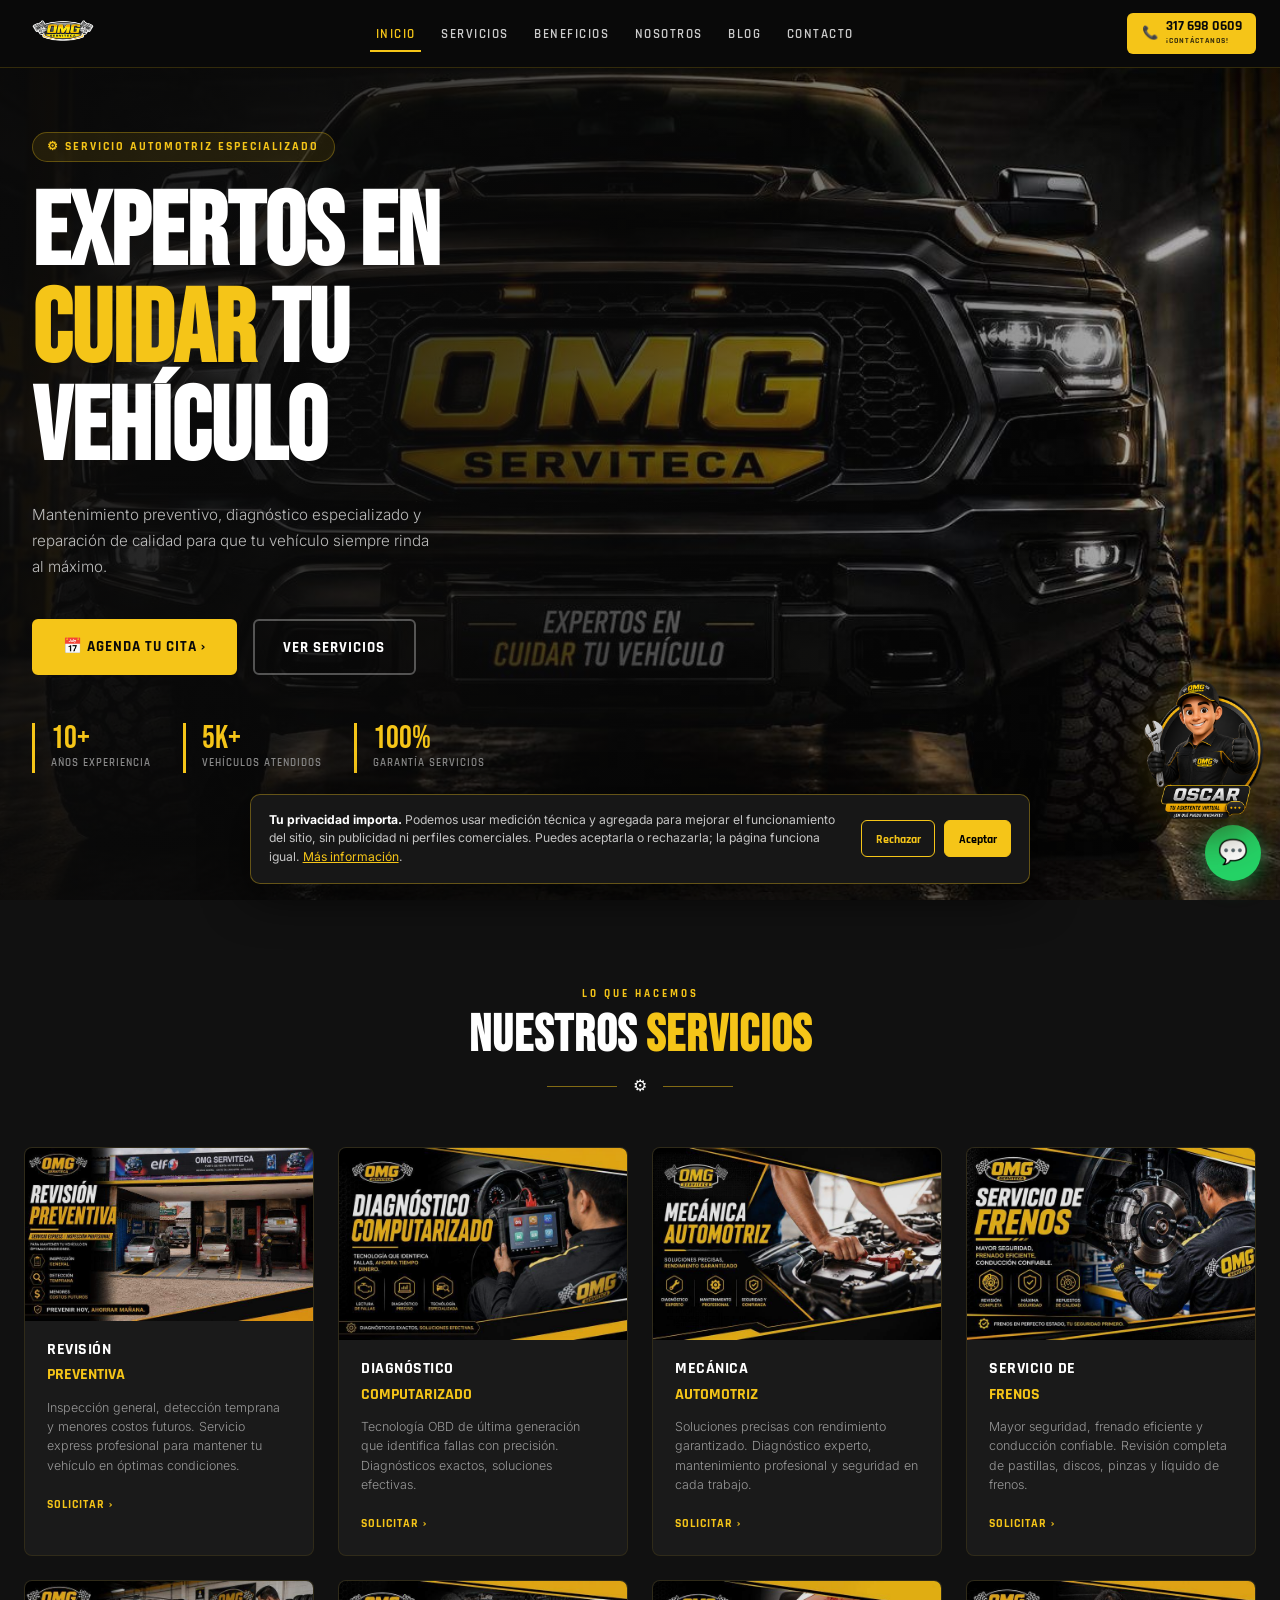
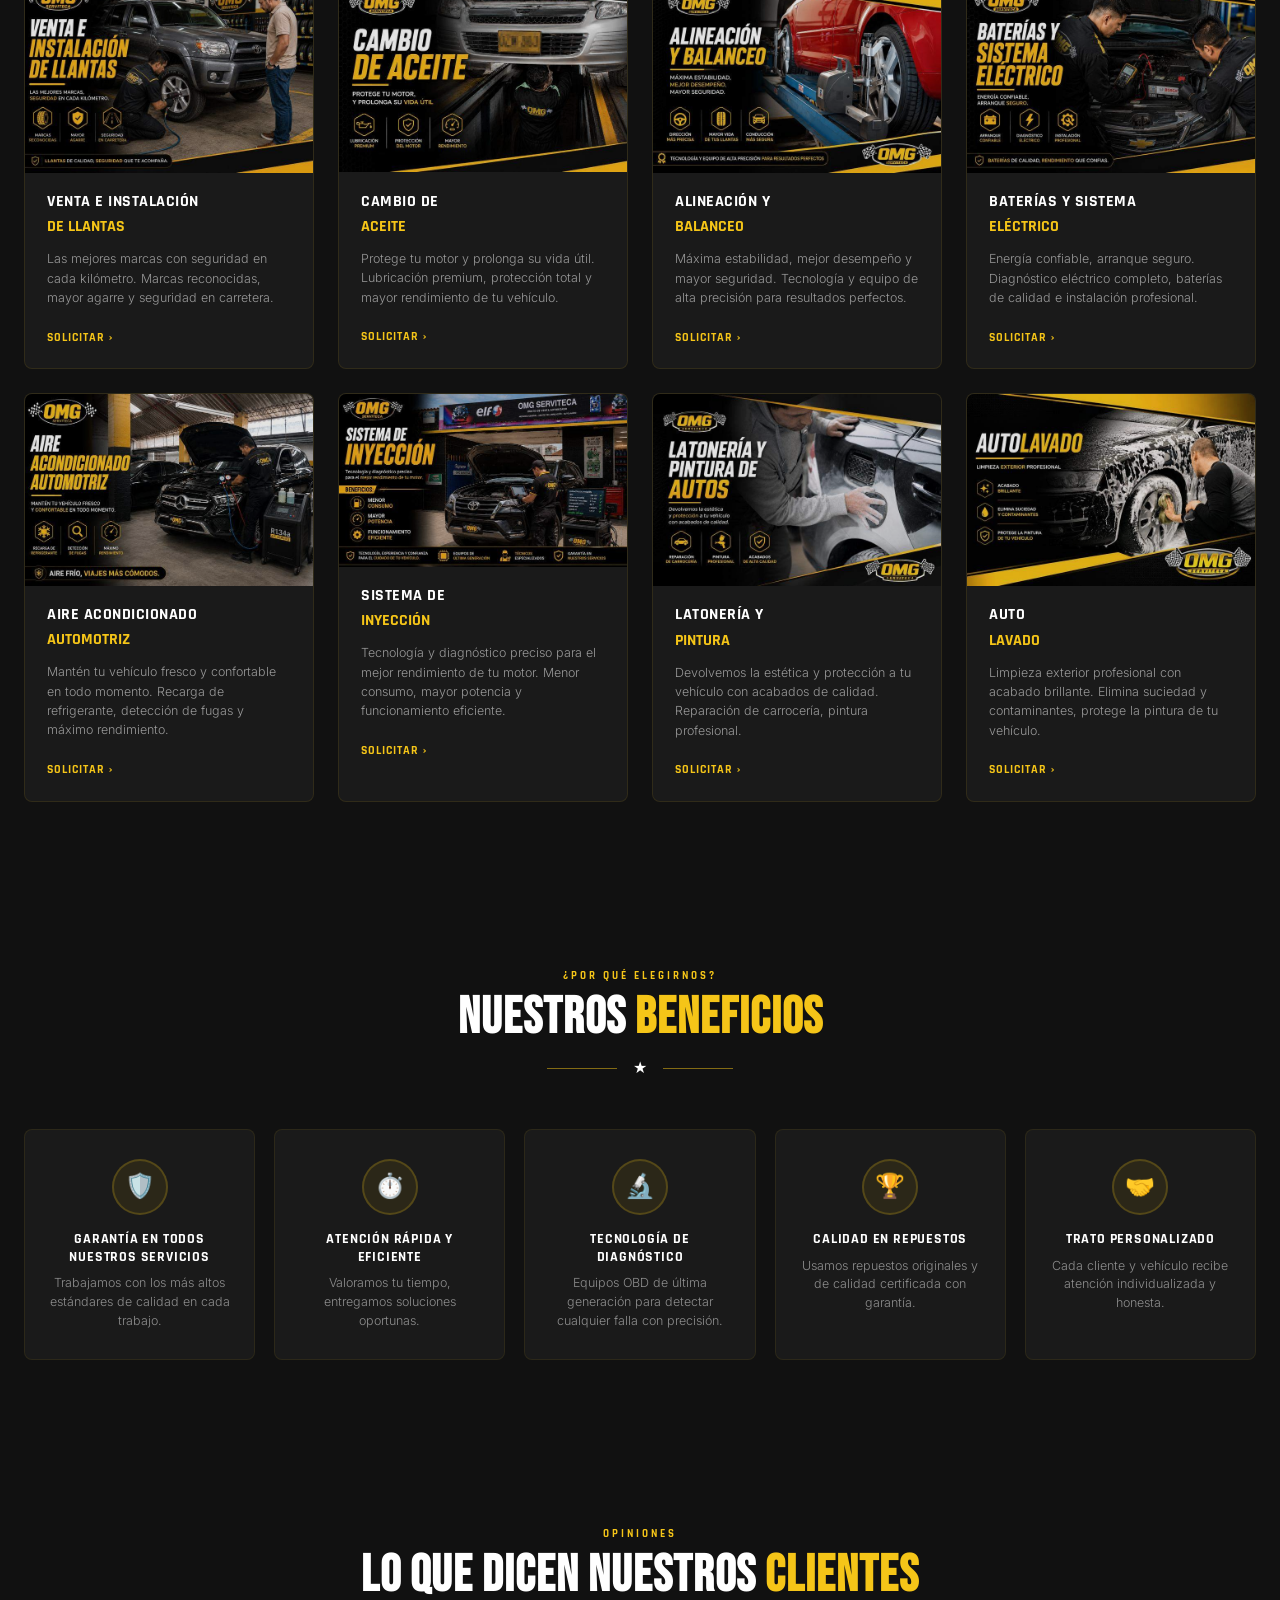
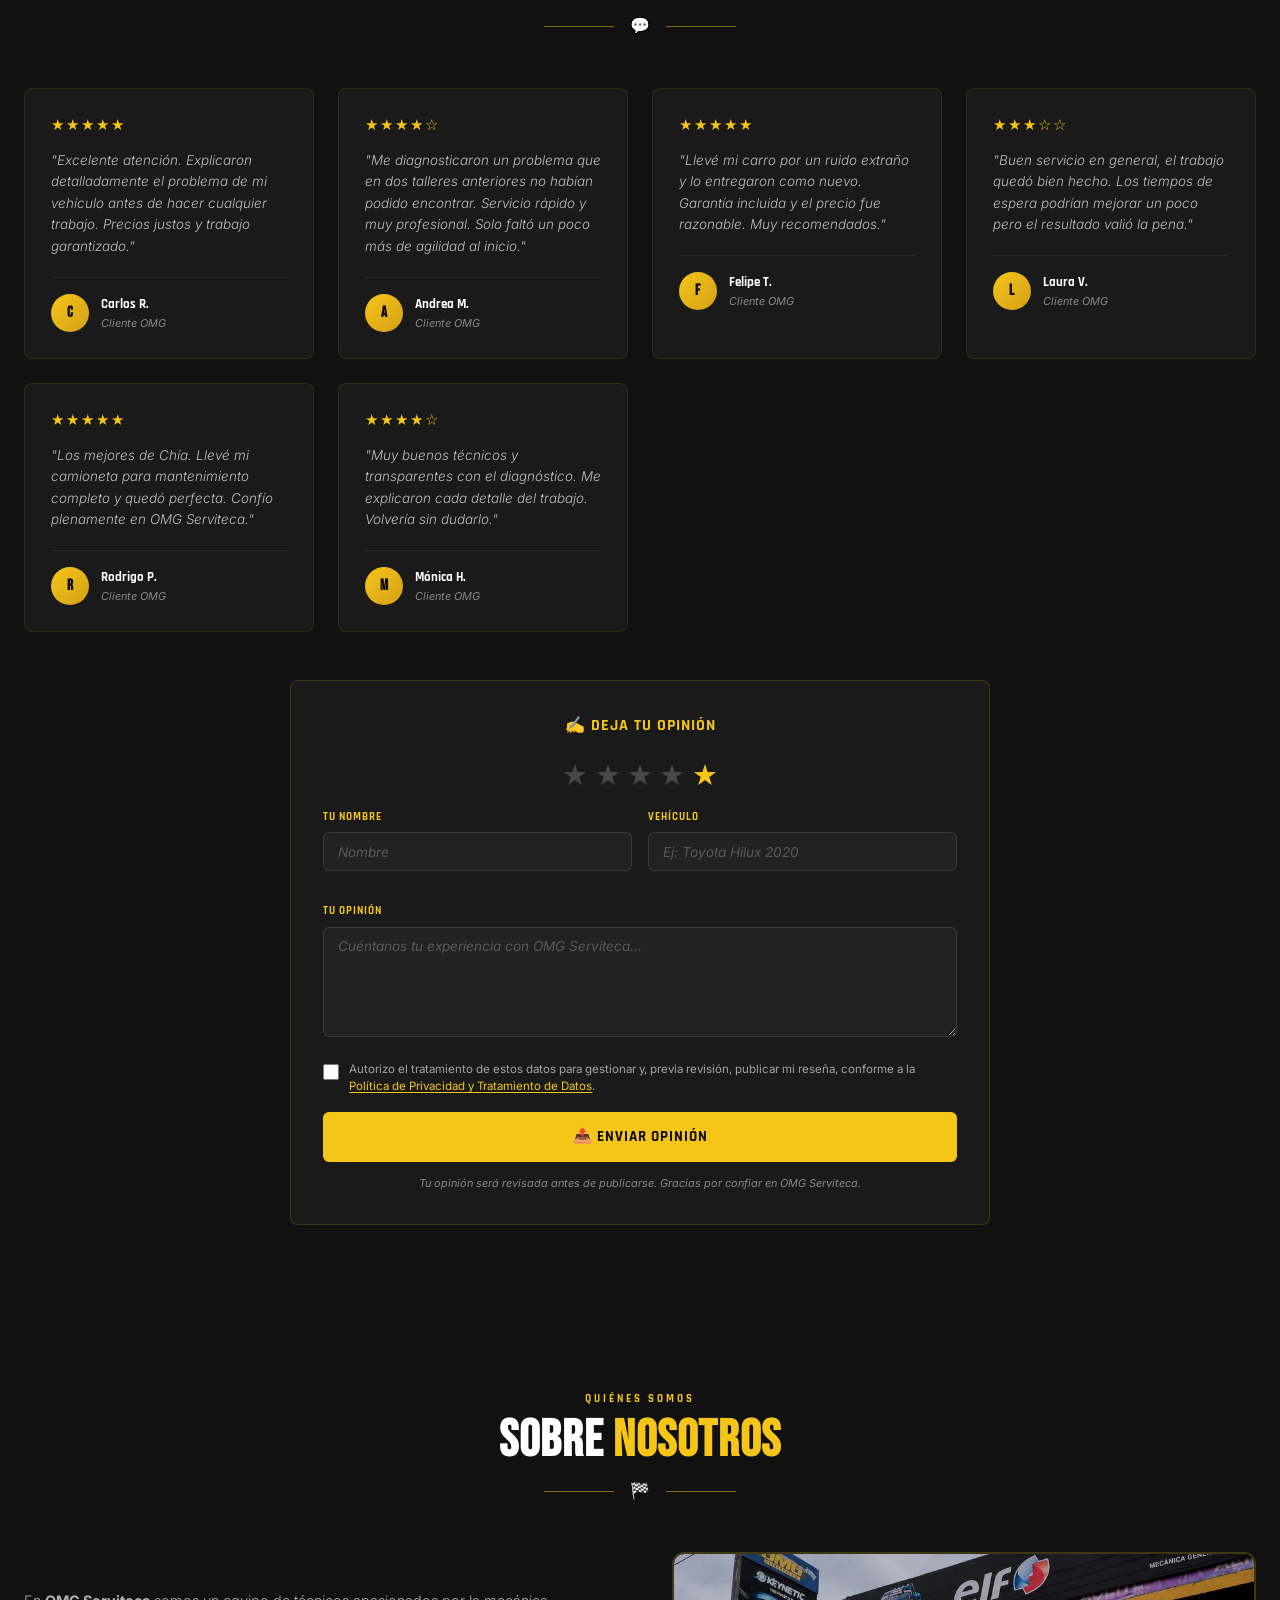
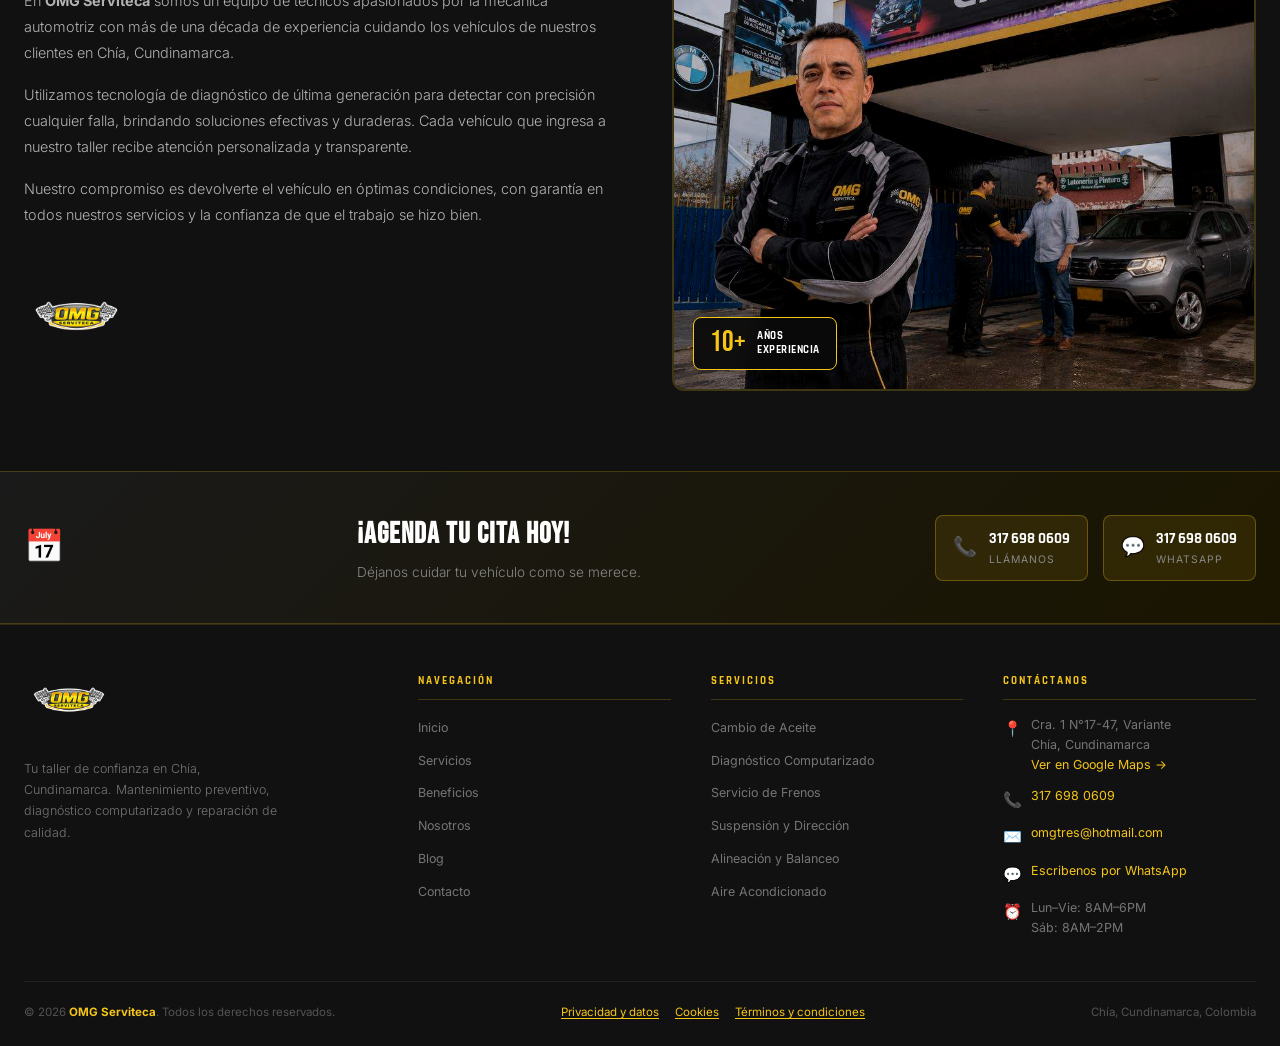
==== commit 26b662f2: "Generalizar textos de privacidad y analítica" ====
--- a/index.html
+++ b/index.html
@@ -803,7 +803,7 @@
 
 <div class="cookie-banner" id="cookieBanner" role="dialog" aria-live="polite" aria-label="Preferencias de analítica">
   <div class="cookie-inner">
-    <div class="cookie-copy"><strong>Tu privacidad importa.</strong> Podemos usar analítica de rendimiento de Cloudflare, sin publicidad ni perfiles comerciales. Puedes aceptarla o rechazarla; el sitio funciona igual. <a href="/politica-cookies.html">Más información</a>.</div>
+    <div class="cookie-copy"><strong>Tu privacidad importa.</strong> Podemos usar medición técnica y agregada para mejorar el funcionamiento del sitio, sin publicidad ni perfiles comerciales. Puedes aceptarla o rechazarla; la página funciona igual. <a href="/politica-cookies.html">Más información</a>.</div>
     <div class="cookie-actions"><button class="cookie-btn cookie-reject" onclick="setAnalyticsConsent(false)">Rechazar</button><button class="cookie-btn cookie-accept" onclick="setAnalyticsConsent(true)">Aceptar</button></div>
   </div>
 </div>
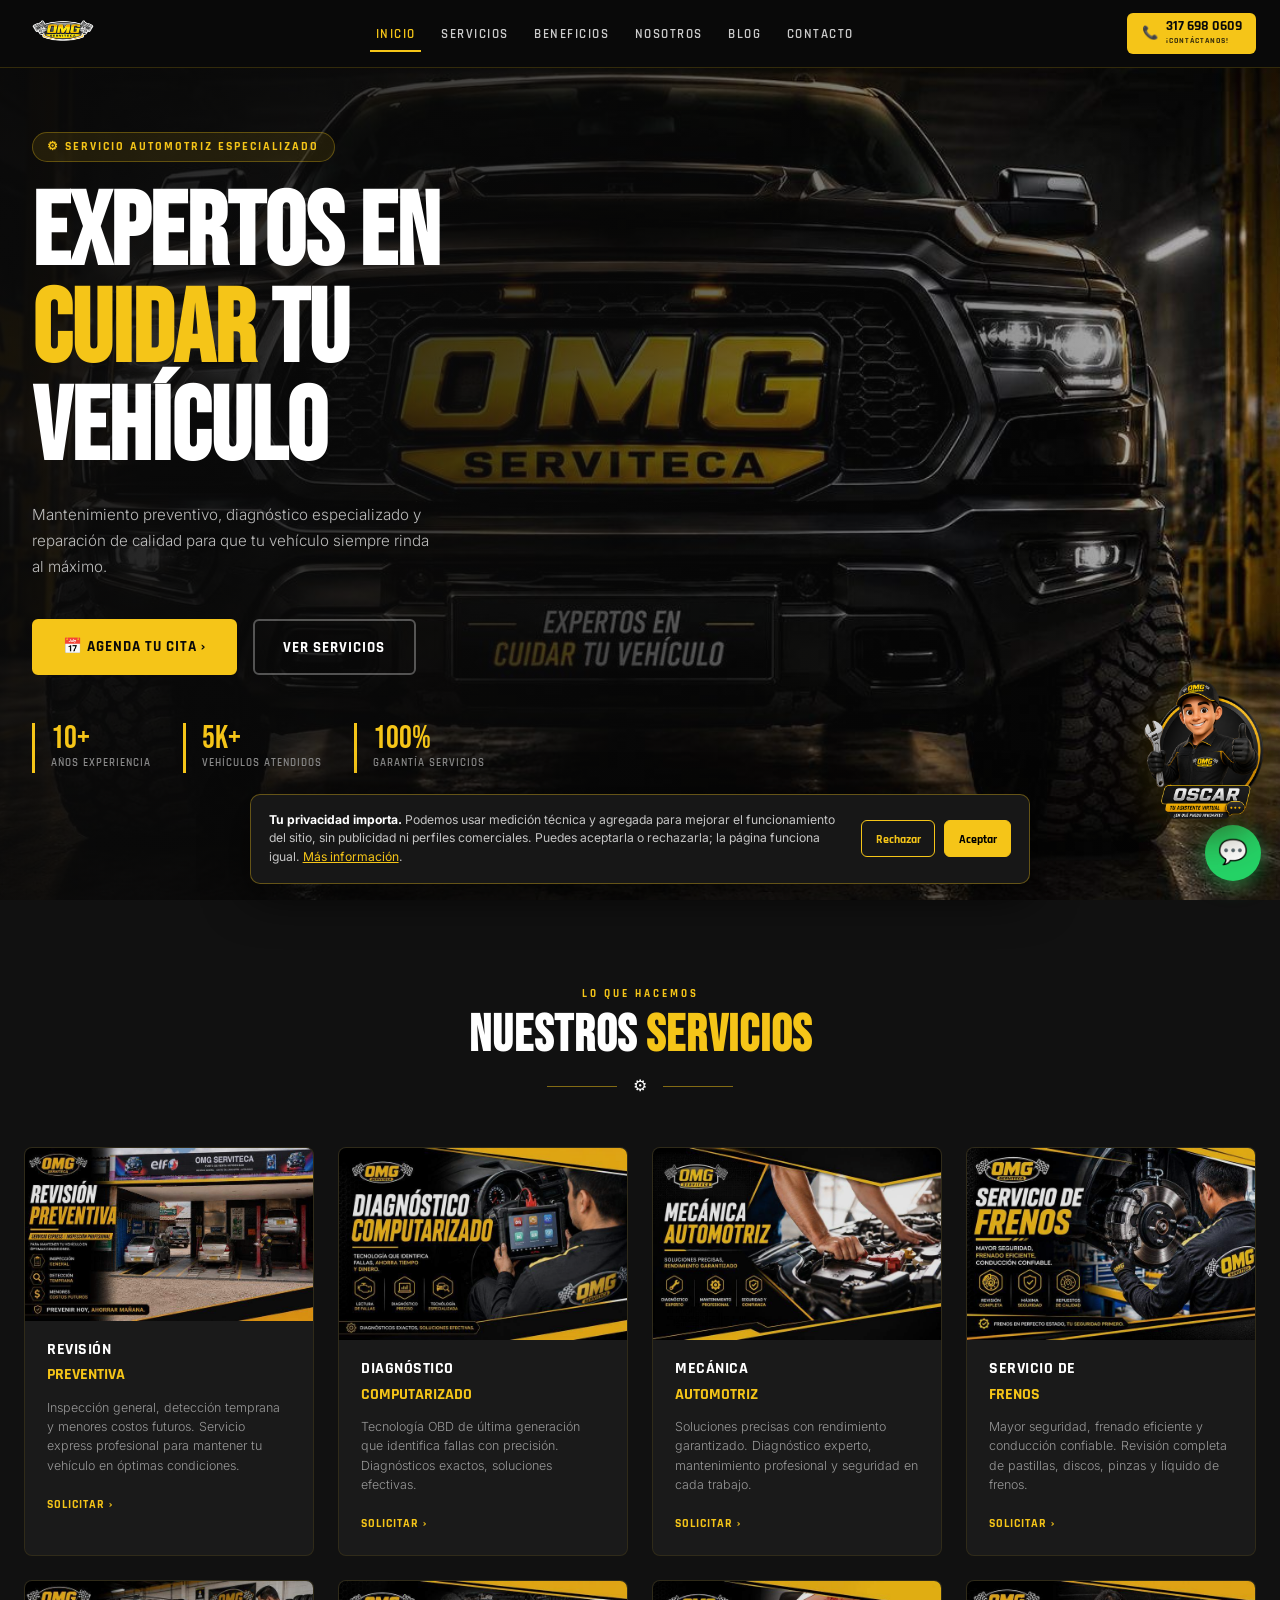
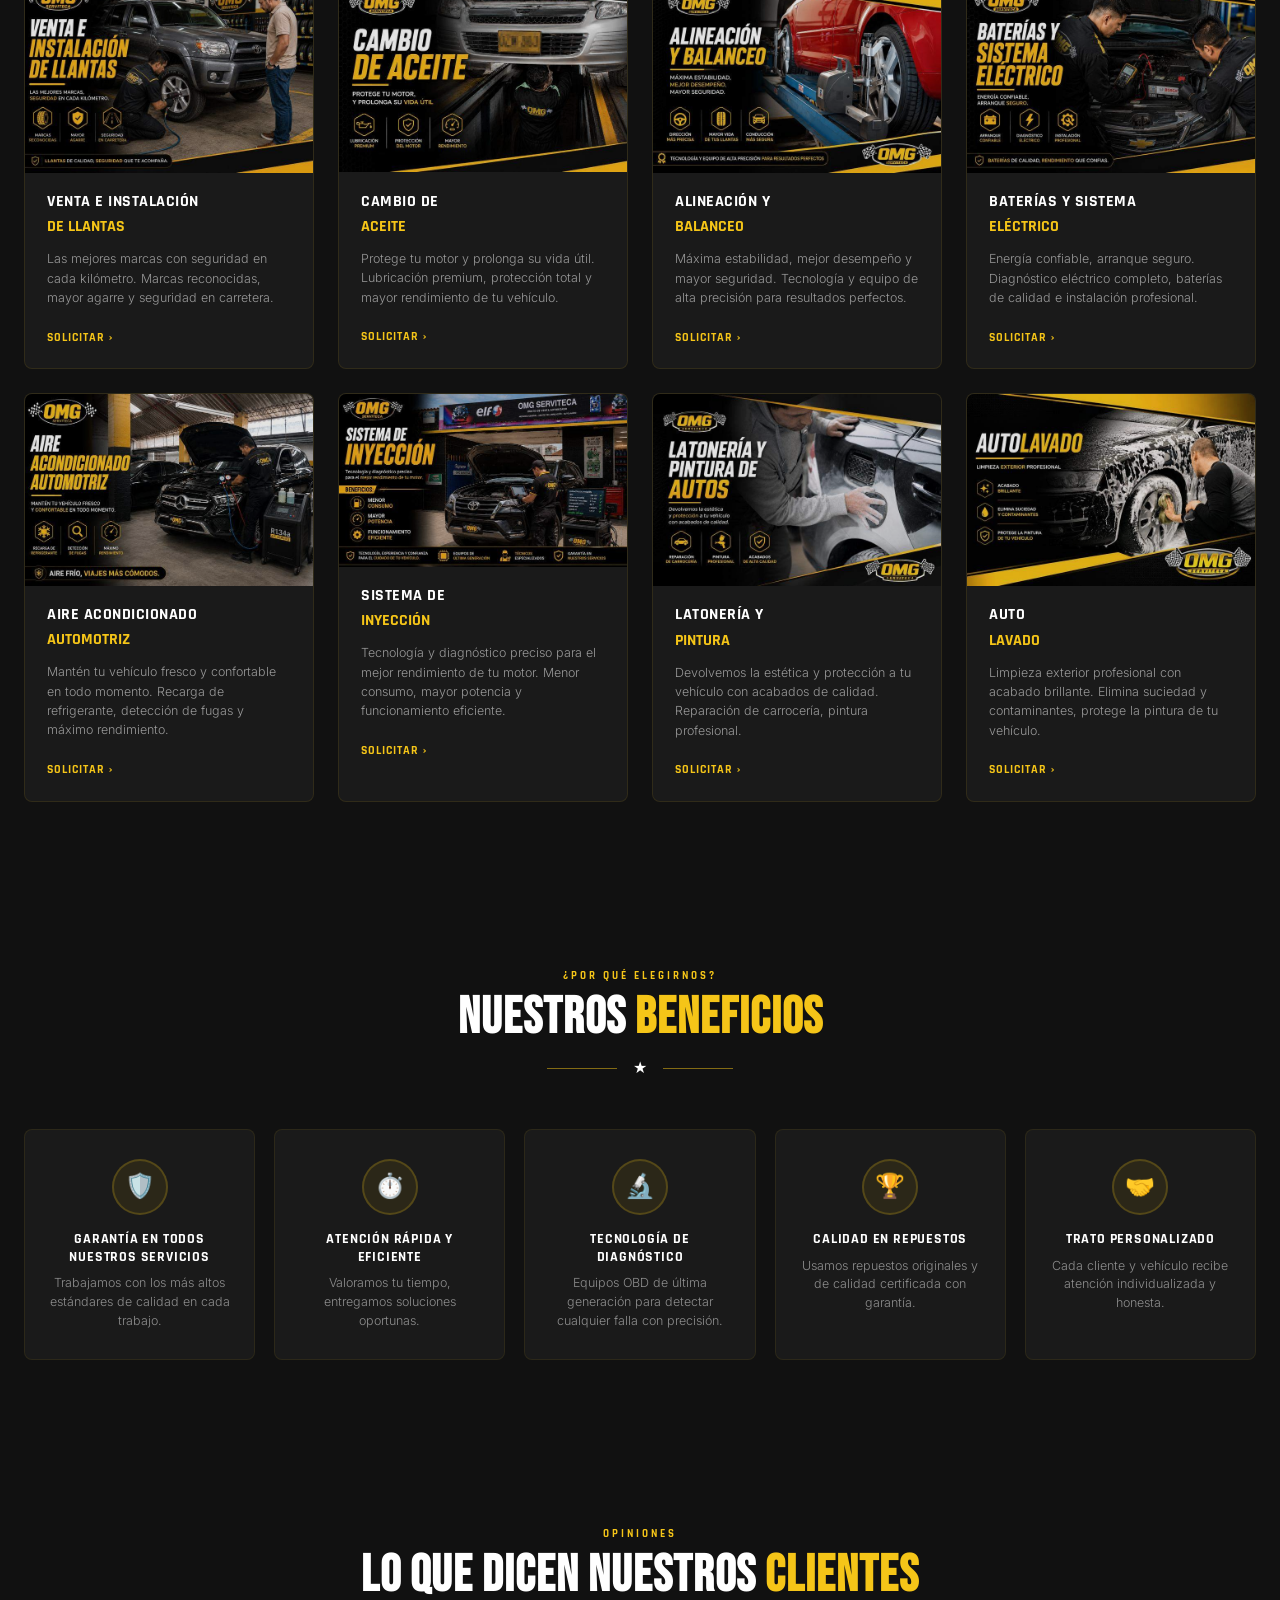
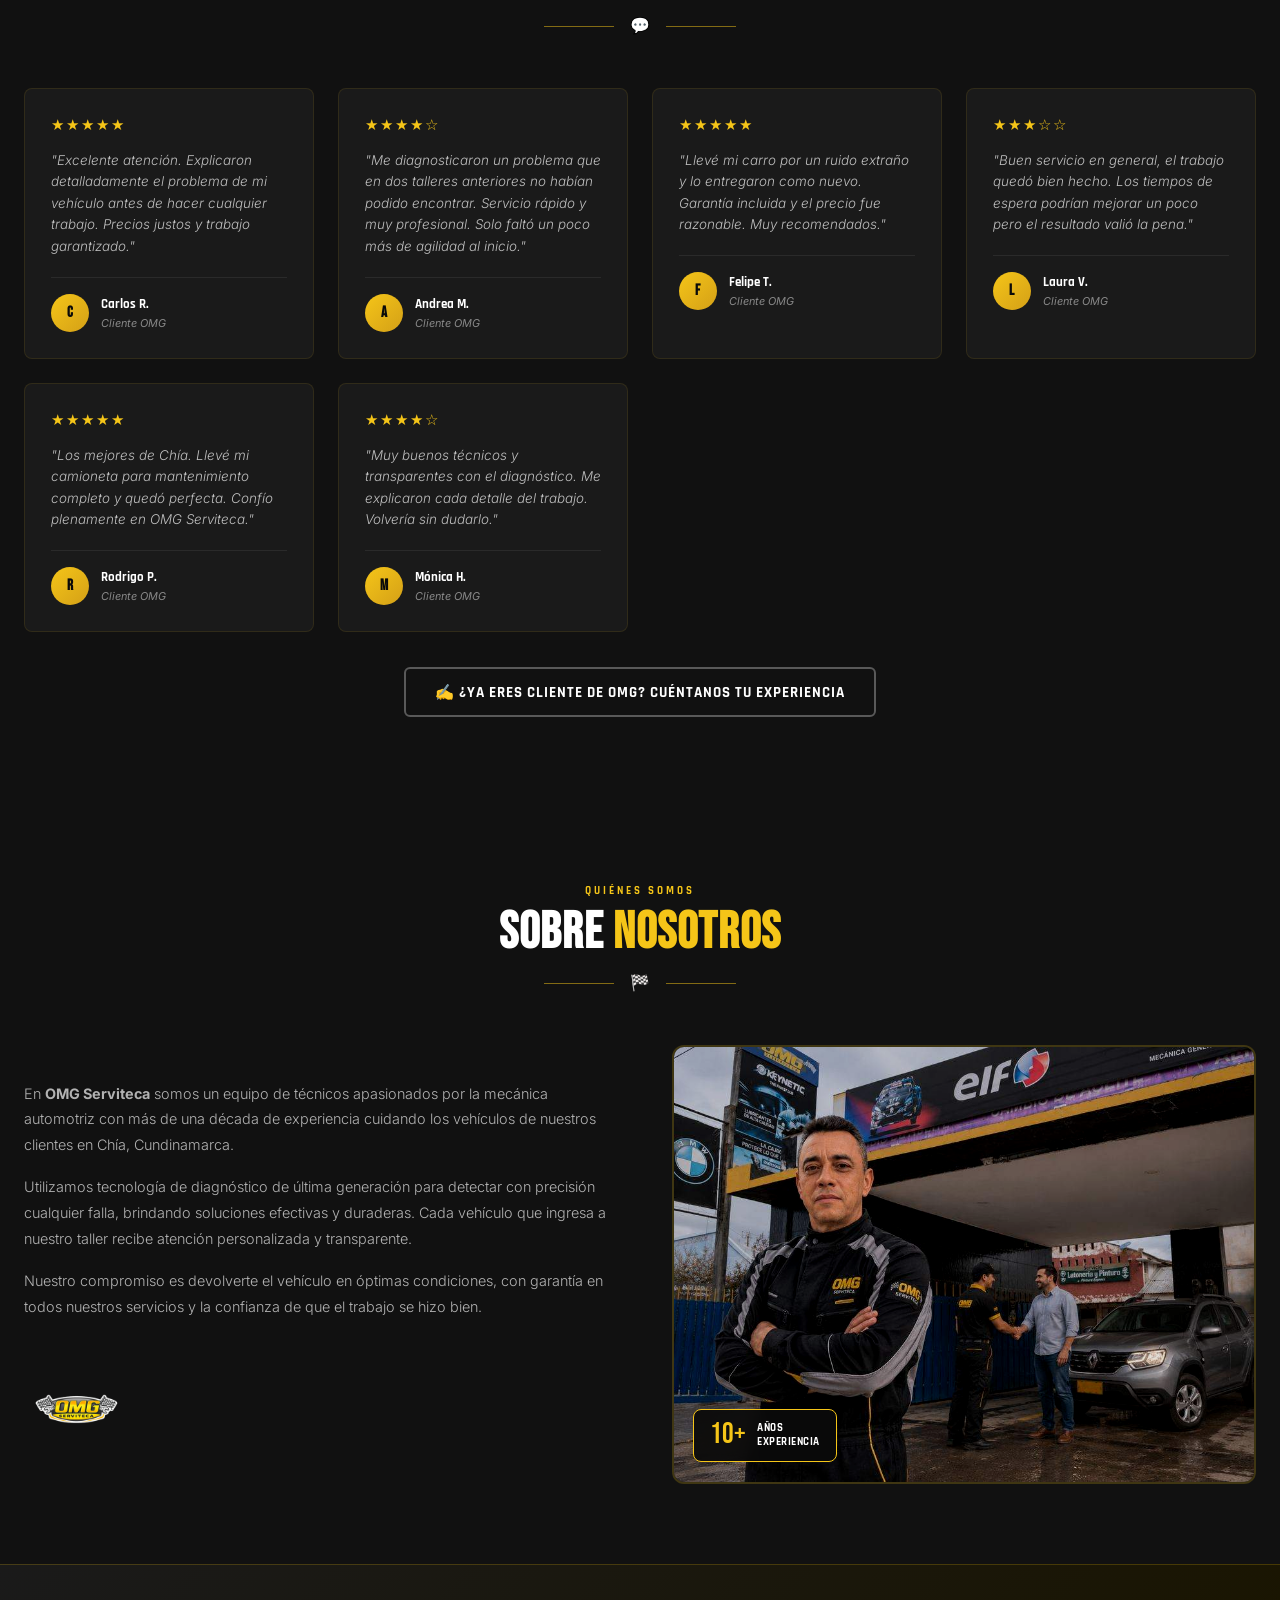
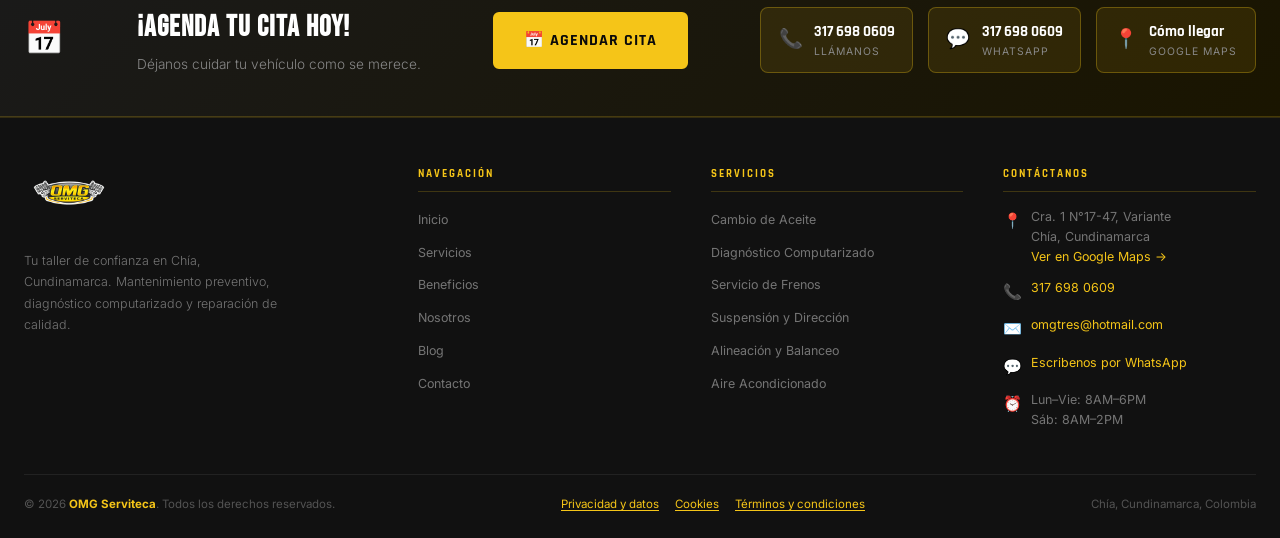
==== commit 316fa694: "Fase 3 (parcial): modal de resenas, mapa en Contacto y CTA Agendar Cita Tres cambios de bajo riesgo " ====
--- a/index.html
+++ b/index.html
@@ -154,6 +154,16 @@
 .lightbox-close{position:fixed;top:1.2rem;right:1.2rem;background:rgba(245,197,24,.9);
   color:#000;border:none;border-radius:50%;width:40px;height:40px;font-size:1.1rem;
   cursor:pointer;display:flex;align-items:center;justify-content:center;z-index:10000;}
+/* Review modal (formulario "Deja tu Opinión" fuera del recorrido principal) */
+.review-modal{position:fixed;inset:0;background:rgba(0,0,0,.85);z-index:9999;
+  display:none;align-items:flex-start;justify-content:center;padding:2.5rem 1.2rem;overflow-y:auto;}
+.review-modal.open{display:flex;}
+.review-modal-box{position:relative;max-width:640px;width:100%;}
+.review-modal-box .rev-form-wrap{margin-top:0}
+.review-modal-close{position:absolute;top:-14px;right:-14px;background:var(--gold);
+  color:#000;border:none;border-radius:50%;width:36px;height:36px;font-size:1rem;
+  cursor:pointer;display:flex;align-items:center;justify-content:center;z-index:10000;}
+.rev-cta-secondary{text-align:center;margin-top:2.2rem;}
 .svc-body{padding:1.2rem 1.4rem}
 .svc-name{font-family:var(--fn-b);font-weight:700;font-size:1rem;
   letter-spacing:.5px;color:var(--white);margin-bottom:.2rem;line-height:1.2;}
@@ -319,6 +329,9 @@
 /* CONTACT VIEW */
 #view-contact{padding-top:68px}
 .ct-grid{display:grid;grid-template-columns:1fr 1.4fr;gap:3rem;align-items:start}
+.ct-map-wrap{margin-top:1.6rem}
+.ct-map{display:block;width:100%;border-radius:var(--r);filter:grayscale(.2) invert(.92) contrast(.9);}
+.ct-map-cta{width:100%;justify-content:center;margin-top:1rem}
 @media(max-width:900px){.ct-grid{grid-template-columns:1fr}}
 .ct-info-item{display:flex;align-items:flex-start;gap:.9rem;
   background:var(--black3);border:1px solid rgba(245,197,24,.1);
@@ -356,6 +369,8 @@
   display:flex;align-items:center;justify-content:space-between;flex-wrap:wrap;gap:1.5rem;}
 .cta-ban-txt h2{font-family:var(--fn-d);font-size:1.8rem;color:var(--white);letter-spacing:1px}
 .cta-ban-txt p{font-family:var(--fn-t);font-size:.85rem;color:var(--gray);margin-top:.2rem;font-weight:300}
+.cta-ban-main{display:flex}
+.cta-ban-primary{font-size:1rem;padding:1rem 1.8rem;white-space:nowrap}
 .cta-ban-acts{display:flex;gap:.9rem;flex-wrap:wrap}
 .cta-lnk{display:flex;align-items:center;gap:.7rem;text-decoration:none;
   background:rgba(245,197,24,.1);border:1px solid rgba(245,197,24,.3);
@@ -599,32 +614,9 @@
         
       </div>
       <div class="rev-grid" id="revGrid"></div>
-      <!-- Formulario de reseña -->
-      <div class="rev-form-wrap" id="revFormWrap">
-        <div class="rev-form-ttl">✍ Deja tu Opinión</div>
-        <div id="revStarsSelect" class="rev-stars-select">
-          <button class="rev-star-btn" data-val="1" onclick="selectStar(1)">★</button>
-          <button class="rev-star-btn" data-val="2" onclick="selectStar(2)">★</button>
-          <button class="rev-star-btn" data-val="3" onclick="selectStar(3)">★</button>
-          <button class="rev-star-btn" data-val="4" onclick="selectStar(4)">★</button>
-          <button class="rev-star-btn active" data-val="5" onclick="selectStar(5)">★</button>
-        </div>
-        <div class="rev-form-row">
-          <div class="fg"><label class="fl">Tu Nombre</label><input type="text" class="fi" id="revNombre" placeholder="Nombre"></div>
-          <div class="fg"><label class="fl">Vehículo</label><input type="text" class="fi" id="revVehiculo" placeholder="Ej: Toyota Hilux 2020"></div>
-        </div>
-        <div class="fg" style="margin-bottom:1rem"><label class="fl">Tu Opinión</label><textarea class="fta" id="revTexto" rows="3" placeholder="Cuéntanos tu experiencia con OMG Serviteca..."></textarea></div>
-        <label class="consent"><input type="checkbox" id="revConsent"><span>Autorizo el tratamiento de estos datos para gestionar y, previa revisión, publicar mi reseña, conforme a la <a href="/politica-privacidad.html" target="_blank">Política de Privacidad y Tratamiento de Datos</a>.</span></label>
-        <div class="field-error" id="revConsentError">Debes autorizar el tratamiento de los datos para enviar la opinión.</div>
-        <button class="btn-g" style="width:100%;justify-content:center" onclick="submitReview()">📤 Enviar Opinión</button>
-        <p style="font-family:var(--fn-t);font-size:.68rem;color:var(--gray);text-align:center;margin-top:.8rem;font-style:italic;">Tu opinión será revisada antes de publicarse. Gracias por confiar en OMG Serviteca.</p>
-      </div>
-      <div class="rev-submitted" id="revSubmitted">
-        <div class="rev-submitted-ic">🎉</div>
-        <p>¡Gracias por tu opinión!</p>
-        <small>La hemos recibido y será revisada antes de publicarse.</small>
-      </div>
-
+      <div class="rev-cta-secondary">
+        <button class="btn-o" onclick="openReviewModal()">✍ ¿Ya eres cliente de OMG? Cuéntanos tu experiencia</button>
+      </div>
     </div>
   </section>
 
@@ -663,6 +655,9 @@
     <div class="cta-ban-in">
       <span style="font-size:2rem">📅</span>
       <div class="cta-ban-txt"><h2>¡AGENDA TU CITA HOY!</h2><p>Déjanos cuidar tu vehículo como se merece.</p></div>
+      <div class="cta-ban-main">
+        <button class="btn-g cta-ban-primary" onclick="navGo('contact')">📅 Agendar Cita</button>
+      </div>
       <div class="cta-ban-acts">
         <a href="tel:3176980609" class="cta-lnk">
           <span class="cta-lnk-ic">📞</span>
@@ -671,6 +666,10 @@
         <a href="https://wa.me/573176980609?text=Hola%20OMG%20Serviteca,%20quiero%20agendar%20una%20cita" target="_blank" class="cta-lnk">
           <span class="cta-lnk-ic">💬</span>
           <div><div class="cta-lnk-num">317 698 0609</div><div class="cta-lnk-t">WhatsApp</div></div>
+        </a>
+        <a href="https://www.google.com/maps/dir/?api=1&destination=Cra.+1+%2317-47,+Variante,+Ch%C3%ADa,+Cundinamarca" target="_blank" class="cta-lnk">
+          <span class="cta-lnk-ic">📍</span>
+          <div><div class="cta-lnk-num">Cómo llegar</div><div class="cta-lnk-t">Google Maps</div></div>
         </a>
       </div>
     </div>
@@ -717,7 +716,7 @@
       </div>
       <div class="ft-bot">
         <div class="ft-copy">© 2026 <strong>OMG Serviteca</strong>. Todos los derechos reservados.</div>
-        <div class="legal-links" aria-label="Información legal"><a href="/politica-privacidad.html">Privacidad y datos</a><a href="/politica-cookies.html">Cookies</a><a href="/terminos-condiciones.html">Términos y condiciones</a></div>
+        <div class="legal-links" aria-label="Información legal"><a href="/politica-privacidad">Privacidad y datos</a><a href="/politica-cookies">Cookies</a><a href="/terminos-condiciones">Términos y condiciones</a></div>
         <div class="ft-copy">Chía, Cundinamarca, Colombia</div>
       </div>
     </div>
@@ -739,7 +738,7 @@
   <!-- Footer bar -->
   <div class="simple-footer">
     © 2026 <strong style="color:var(--gold)">OMG Serviteca</strong> · Todos los derechos reservados · Chía, Cundinamarca
-    <div class="legal-links"><a href="/politica-privacidad.html">Privacidad y datos</a><a href="/politica-cookies.html">Cookies</a><a href="/terminos-condiciones.html">Términos y condiciones</a></div>
+    <div class="legal-links"><a href="/politica-privacidad">Privacidad y datos</a><a href="/politica-cookies">Cookies</a><a href="/terminos-condiciones">Términos y condiciones</a></div>
   </div>
 </div>
 
@@ -766,6 +765,10 @@
           <div class="ct-info-item"><span class="ct-info-ic">✉️</span><div><div class="ct-info-ttl">Correo</div><div class="ct-info-t"><a href="mailto:omgtres@hotmail.com">omgtres@hotmail.com</a></div></div></div>
           <div class="ct-info-item"><span class="ct-info-ic">💬</span><div><div class="ct-info-ttl">WhatsApp</div><div class="ct-info-t"><a href="https://wa.me/573176980609" target="_blank">Escríbenos →</a></div></div></div>
           <div class="ct-info-item"><span class="ct-info-ic">⏰</span><div><div class="ct-info-ttl">Horario</div><div class="ct-info-t">Lun–Vie: 8AM–6PM · Sáb: 8AM–2PM</div></div></div>
+          <div class="ct-map-wrap">
+            <iframe class="ct-map" src="https://www.google.com/maps?q=Cra.+1+%2317-47,+Variante,+Ch%C3%ADa,+Cundinamarca&output=embed" width="100%" height="260" style="border:0" loading="lazy" referrerpolicy="no-referrer-when-downgrade" title="Ubicación de OMG Serviteca en Chía"></iframe>
+            <a class="btn-o ct-map-cta" href="https://www.google.com/maps/dir/?api=1&destination=Cra.+1+%2317-47,+Variante,+Ch%C3%ADa,+Cundinamarca" target="_blank">📍 Cómo llegar</a>
+          </div>
         </div>
         <div class="ct-form">
           <div class="ct-form-ttl">📅 Solicita Tu Turno</div>
@@ -786,7 +789,7 @@
             </select>
           </div>
           <div class="fg"><label class="fl">Cuéntanos qué necesita tu vehículo</label><textarea class="fta" id="ctMsg" placeholder="Cuéntanos qué necesita tu vehículo..."></textarea></div>
-          <label class="consent"><input type="checkbox" id="ctConsent"><span>Autorizo el tratamiento de mis datos para atender esta solicitud y contactarme por teléfono o WhatsApp, conforme a la <a href="/politica-privacidad.html" target="_blank">Política de Privacidad y Tratamiento de Datos</a>.</span></label>
+          <label class="consent"><input type="checkbox" id="ctConsent"><span>Autorizo el tratamiento de mis datos para atender esta solicitud y contactarme por teléfono o WhatsApp, conforme a la <a href="/politica-privacidad" target="_blank">Política de Privacidad y Tratamiento de Datos</a>.</span></label>
           <div class="field-error" id="ctConsentError">Debes autorizar el tratamiento de los datos para continuar.</div>
           <button class="btn-g" style="width:100%;justify-content:center" onclick="sendWA()">📅 Agendar Vía WhatsApp →</button>
         </div>
@@ -797,13 +800,13 @@
   <!-- Footer bar -->
   <div class="simple-footer">
     © 2026 <strong style="color:var(--gold)">OMG Serviteca</strong> · Todos los derechos reservados · Chía, Cundinamarca
-    <div class="legal-links"><a href="/politica-privacidad.html">Privacidad y datos</a><a href="/politica-cookies.html">Cookies</a><a href="/terminos-condiciones.html">Términos y condiciones</a></div>
+    <div class="legal-links"><a href="/politica-privacidad">Privacidad y datos</a><a href="/politica-cookies">Cookies</a><a href="/terminos-condiciones">Términos y condiciones</a></div>
   </div>
 </div>
 
 <div class="cookie-banner" id="cookieBanner" role="dialog" aria-live="polite" aria-label="Preferencias de analítica">
   <div class="cookie-inner">
-    <div class="cookie-copy"><strong>Tu privacidad importa.</strong> Podemos usar medición técnica y agregada para mejorar el funcionamiento del sitio, sin publicidad ni perfiles comerciales. Puedes aceptarla o rechazarla; la página funciona igual. <a href="/politica-cookies.html">Más información</a>.</div>
+    <div class="cookie-copy"><strong>Tu privacidad importa.</strong> Podemos usar medición técnica y agregada para mejorar el funcionamiento del sitio, sin publicidad ni perfiles comerciales. Puedes aceptarla o rechazarla; la página funciona igual. <a href="/politica-cookies">Más información</a>.</div>
     <div class="cookie-actions"><button class="cookie-btn cookie-reject" onclick="setAnalyticsConsent(false)">Rechazar</button><button class="cookie-btn cookie-accept" onclick="setAnalyticsConsent(true)">Aceptar</button></div>
   </div>
 </div>
@@ -813,6 +816,37 @@
 <div class="lightbox" id="lightbox" onclick="closeLightbox()">
   <button class="lightbox-close" onclick="closeLightbox()">✕</button>
   <img class="lightbox-img" id="lbImg" src="" alt="" onclick="event.stopPropagation()">
+</div>
+
+<!-- MODAL: Deja tu opinión -->
+<div class="review-modal" id="reviewModal" onclick="closeReviewModal(event)">
+  <div class="review-modal-box" onclick="event.stopPropagation()">
+    <button class="review-modal-close" onclick="closeReviewModal()">✕</button>
+    <div class="rev-form-wrap" id="revFormWrap">
+      <div class="rev-form-ttl">✍ Deja tu Opinión</div>
+      <div id="revStarsSelect" class="rev-stars-select">
+        <button class="rev-star-btn" data-val="1" onclick="selectStar(1)">★</button>
+        <button class="rev-star-btn" data-val="2" onclick="selectStar(2)">★</button>
+        <button class="rev-star-btn" data-val="3" onclick="selectStar(3)">★</button>
+        <button class="rev-star-btn" data-val="4" onclick="selectStar(4)">★</button>
+        <button class="rev-star-btn active" data-val="5" onclick="selectStar(5)">★</button>
+      </div>
+      <div class="rev-form-row">
+        <div class="fg"><label class="fl">Tu Nombre</label><input type="text" class="fi" id="revNombre" placeholder="Nombre"></div>
+        <div class="fg"><label class="fl">Vehículo</label><input type="text" class="fi" id="revVehiculo" placeholder="Ej: Toyota Hilux 2020"></div>
+      </div>
+      <div class="fg" style="margin-bottom:1rem"><label class="fl">Tu Opinión</label><textarea class="fta" id="revTexto" rows="3" placeholder="Cuéntanos tu experiencia con OMG Serviteca..."></textarea></div>
+      <label class="consent"><input type="checkbox" id="revConsent"><span>Autorizo el tratamiento de estos datos para gestionar y, previa revisión, publicar mi reseña, conforme a la <a href="/politica-privacidad" target="_blank">Política de Privacidad y Tratamiento de Datos</a>.</span></label>
+      <div class="field-error" id="revConsentError">Debes autorizar el tratamiento de los datos para enviar la opinión.</div>
+      <button class="btn-g" style="width:100%;justify-content:center" onclick="submitReview()">📤 Enviar Opinión</button>
+      <p style="font-family:var(--fn-t);font-size:.68rem;color:var(--gray);text-align:center;margin-top:.8rem;font-style:italic;">Tu opinión será revisada antes de publicarse. Gracias por confiar en OMG Serviteca.</p>
+    </div>
+    <div class="rev-submitted" id="revSubmitted">
+      <div class="rev-submitted-ic">🎉</div>
+      <p>¡Gracias por tu opinión!</p>
+      <small>La hemos recibido y será revisada antes de publicarse.</small>
+    </div>
+  </div>
 </div>
 
 <!-- ═══ OSCAR ═══ -->
@@ -1216,6 +1250,15 @@
   initAnalyticsConsent();
 });
 // ── REVIEW FORM ──
+function openReviewModal(){
+  document.getElementById('revFormWrap').style.display='';
+  document.getElementById('revSubmitted').style.display='none';
+  document.getElementById('reviewModal').classList.add('open');
+}
+function closeReviewModal(e){
+  if(e&&e.target!==e.currentTarget)return;
+  document.getElementById('reviewModal').classList.remove('open');
+}
 let selectedStars = 5;
 function selectStar(val){
   selectedStars = val;
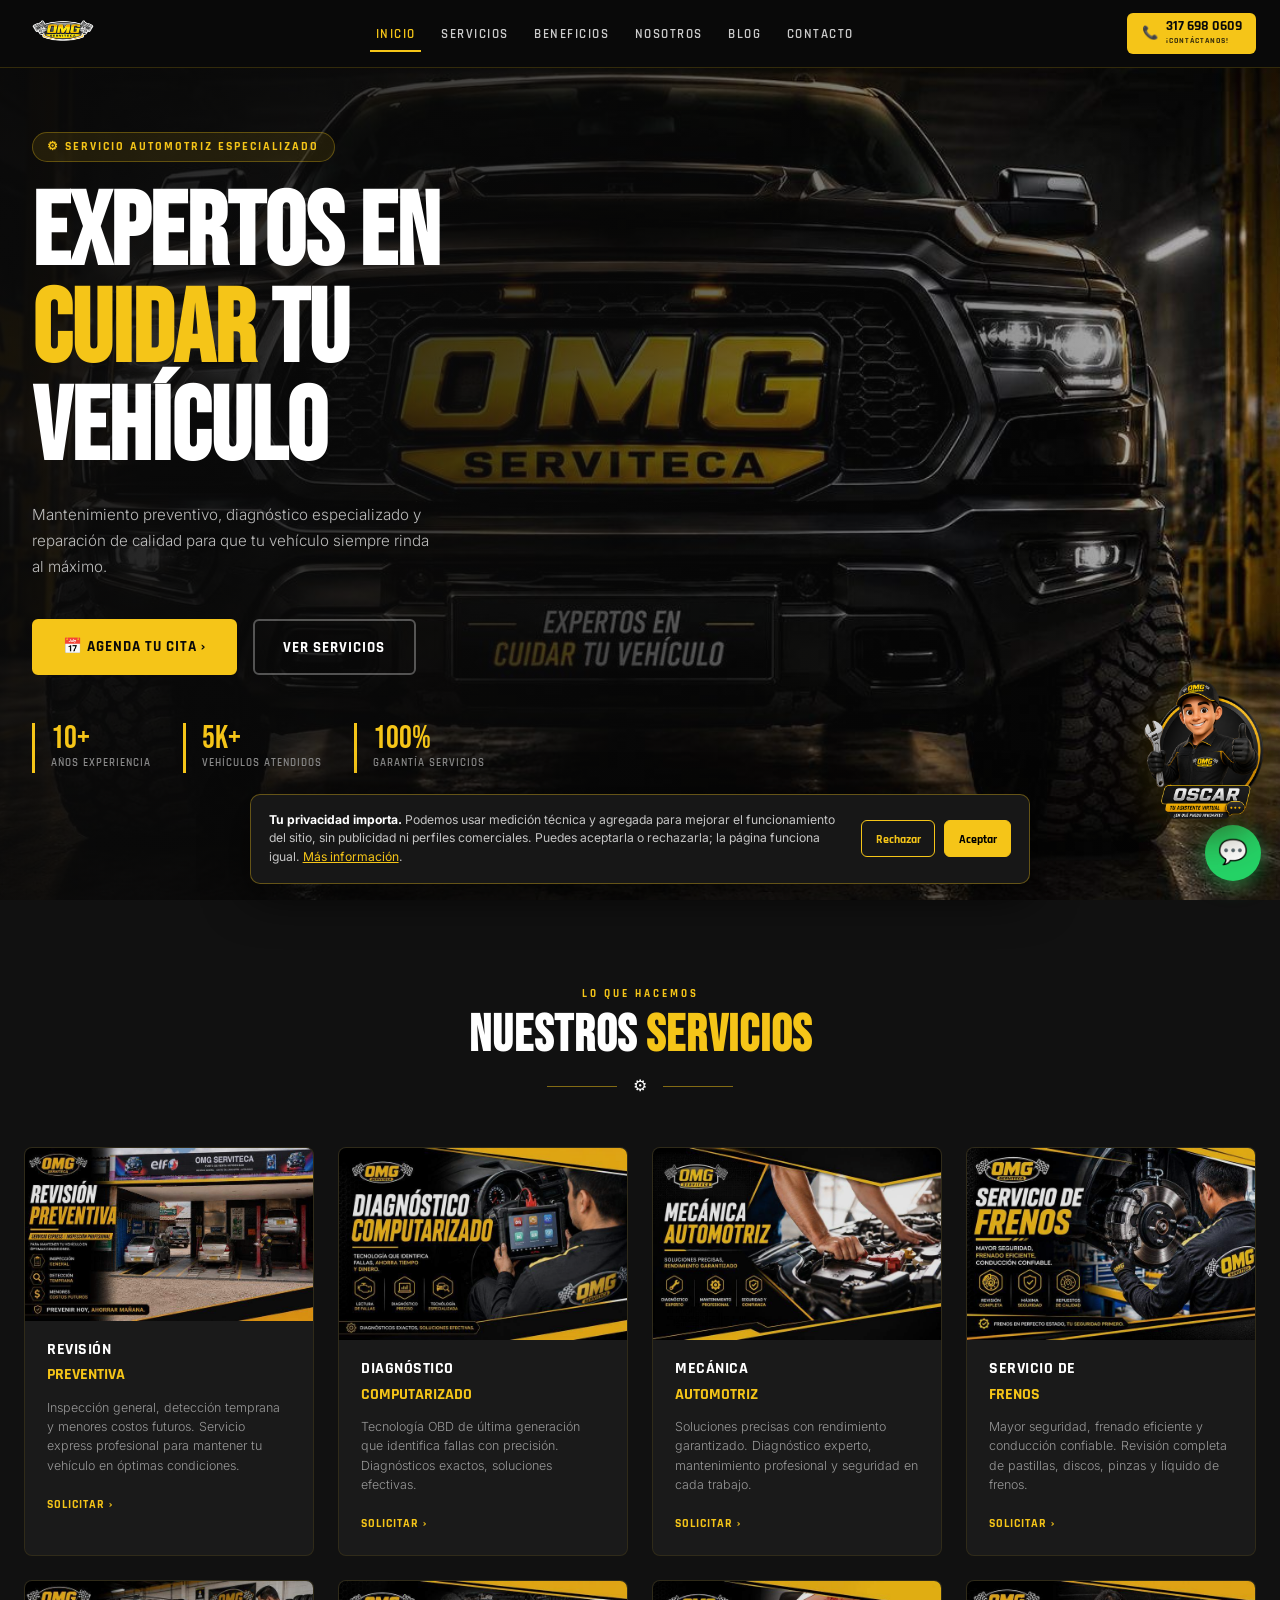
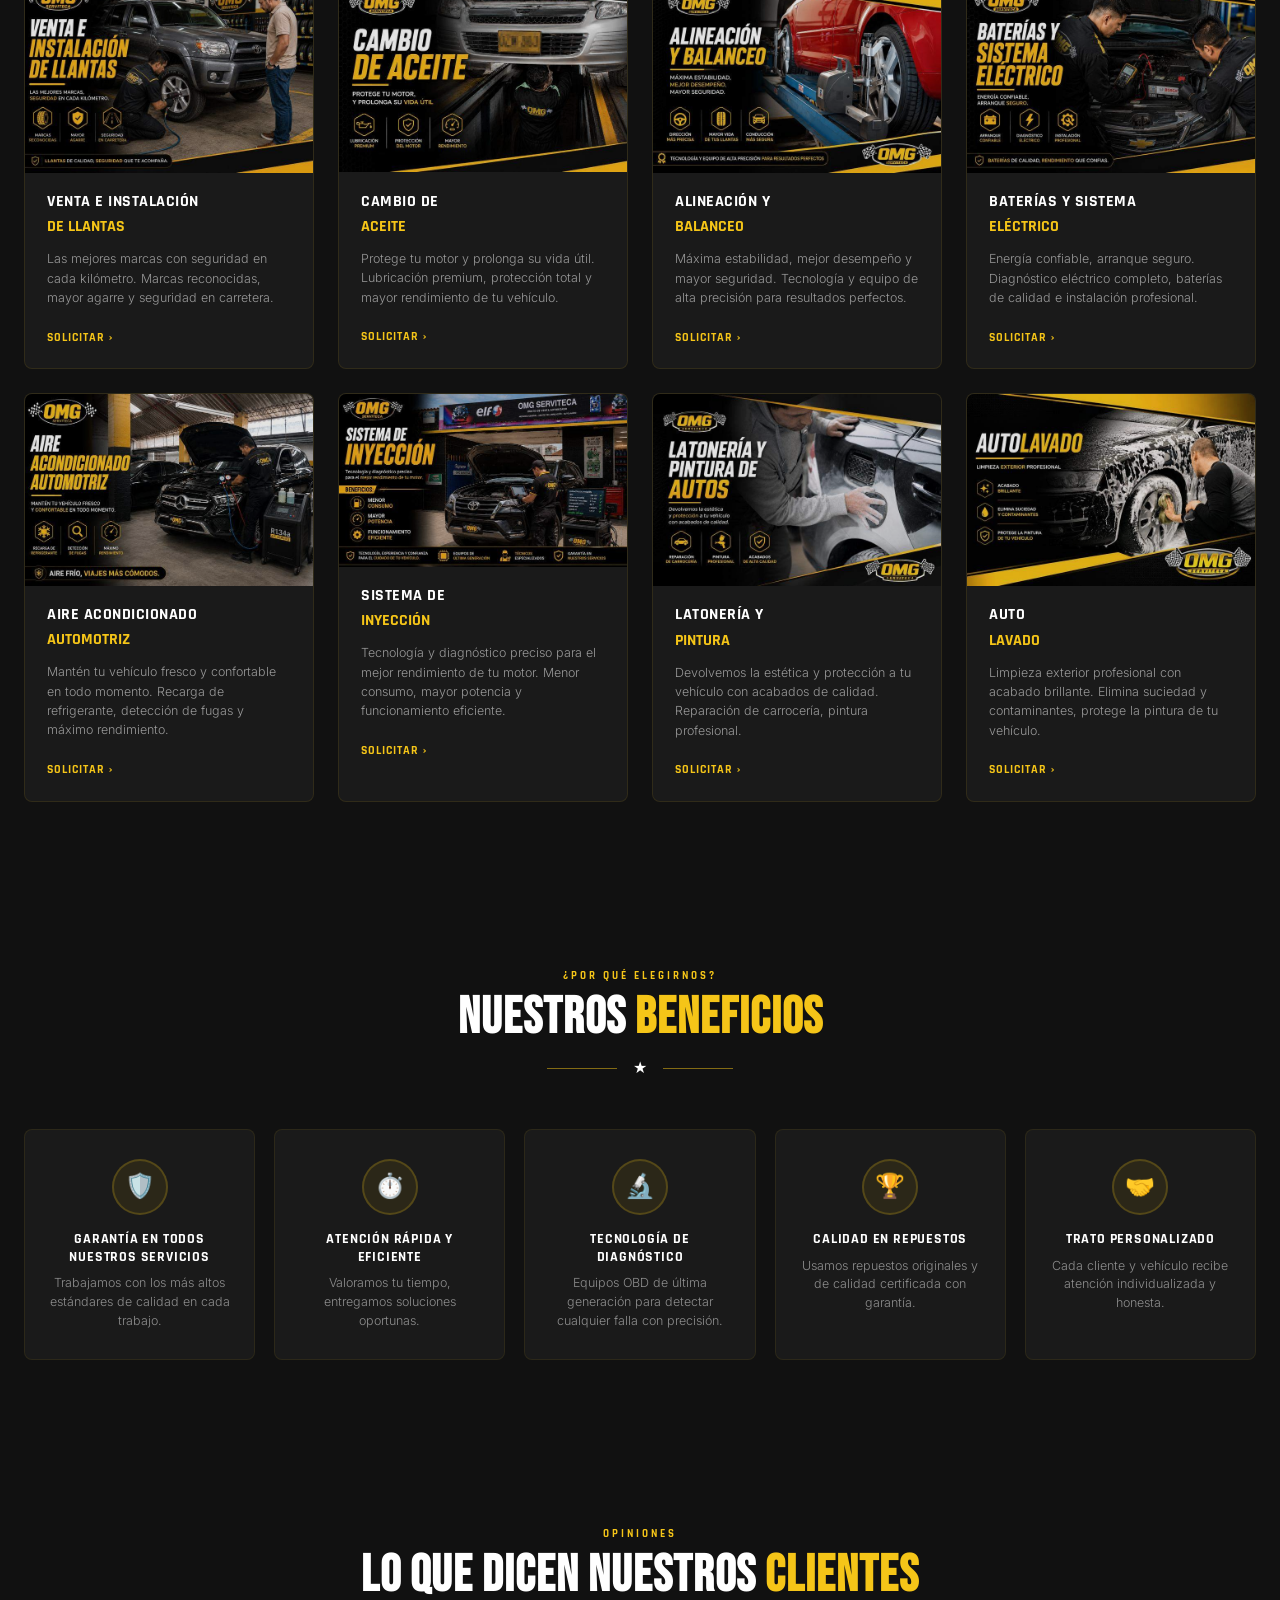
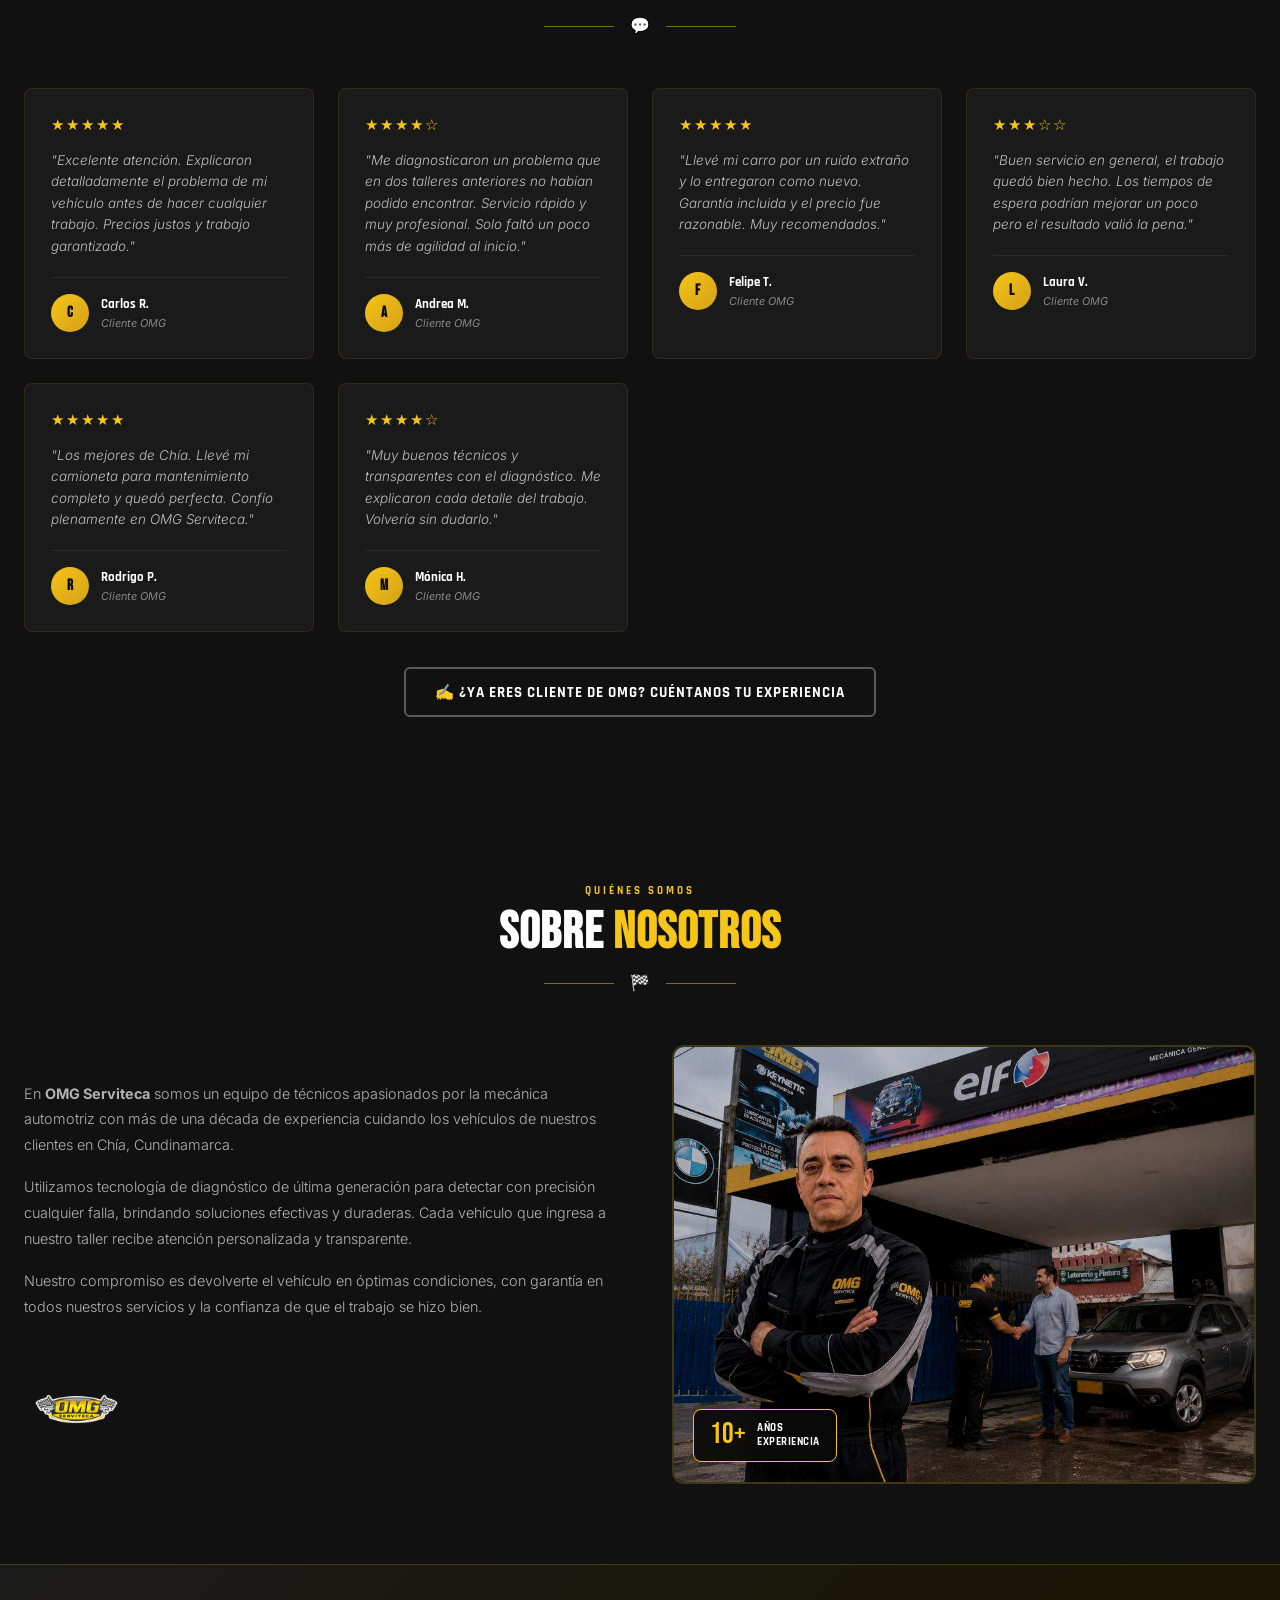
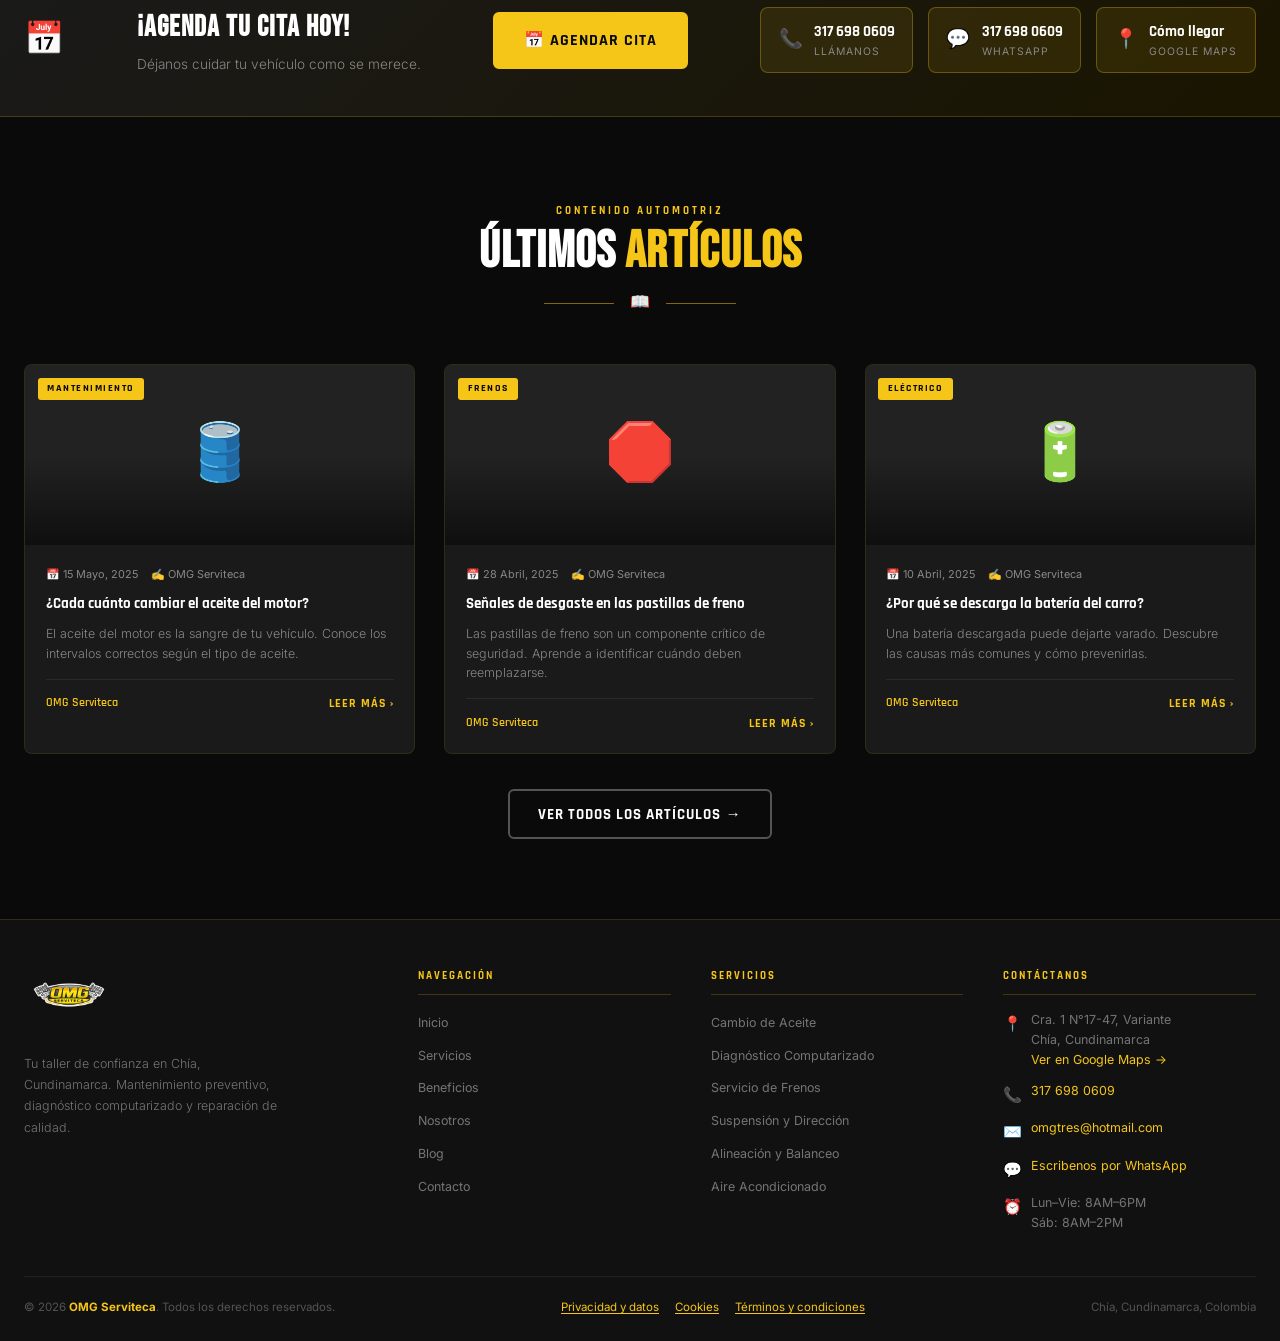
==== commit b0d7d751: "Resolver decision de arquitectura (Opcion B) y agregar preview del Blog al Home El usuario elige Opc" ====
--- a/index.html
+++ b/index.html
@@ -675,6 +675,21 @@
     </div>
   </div>
 
+  <!-- BLOG PREVIEW -->
+  <section id="blog-preview-sec" class="sec">
+    <div class="sec-in">
+      <div class="sec-hd">
+        <div class="sec-tag">Contenido Automotriz</div>
+        <h2 class="sec-ttl">ÚLTIMOS <span class="ac">ARTÍCULOS</span></h2>
+        <div class="sec-div"><span>📖</span></div>
+      </div>
+      <div class="blog-grid" id="blogPreviewGrid"></div>
+      <div style="text-align:center;margin-top:2.2rem">
+        <button class="btn-o" onclick="navGo('blog')">Ver todos los artículos →</button>
+      </div>
+    </div>
+  </section>
+
   <!-- FOOTER -->
   <footer>
     <div class="ft-in">
@@ -1054,6 +1069,27 @@
     fe.innerHTML=cats.map(c=>`<button class="fb${c==='all'?' active':''}" onclick="filterBlog('${c}',this)">${c==='all'?'Todos':c}</button>`).join('');
   }
 }
+function renderBlogPreview(){
+  const g=document.getElementById('blogPreviewGrid');if(!g)return;
+  g.innerHTML=blogData.slice(0,3).map(a=>`
+    <div class="blog-card" onclick="openArticle('${a.id}')">
+      <div class="blog-img">
+        <span style="position:relative;z-index:1">${a.em}</span>
+        <div class="blog-img-ov"></div>
+        <span class="blog-cat">${a.cat}</span>
+      </div>
+      <div class="blog-bd">
+        <div class="blog-meta"><span>📅 ${a.date}</span><span>✍ OMG Serviteca</span></div>
+        <div class="blog-ttl">${a.ttl}</div>
+        <p class="blog-ex">${a.exc}</p>
+        <div class="blog-foot">
+          <span class="blog-auth">OMG Serviteca</span>
+          <button class="blog-rd">Leer más ›</button>
+        </div>
+      </div>
+    </div>
+  `).join('');
+}
 function filterBlog(cat,btn){
   document.querySelectorAll('.fb').forEach(b=>b.classList.remove('active'));
   btn.classList.add('active');
@@ -1097,7 +1133,7 @@
   window.scrollTo({top:0,behavior:'smooth'});
   document.querySelectorAll('[data-v]').forEach(a=>a.classList.toggle('active',a.dataset.v===name));
   if(name==='blog')renderBlog();
-  if(name==='home'){renderSvc();renderBen();renderRev();renderAboutVals();}
+  if(name==='home'){renderSvc();renderBen();renderRev();renderAboutVals();renderBlogPreview();}
 }
 function navGo(view,section){
   showView(view);
@@ -1246,7 +1282,7 @@
 // INIT
 // ══════════════════════════════
 document.addEventListener('DOMContentLoaded',()=>{
-  renderSvc();renderBen();renderRev();renderAboutVals();
+  renderSvc();renderBen();renderRev();renderAboutVals();renderBlogPreview();
   initAnalyticsConsent();
 });
 // ── REVIEW FORM ──
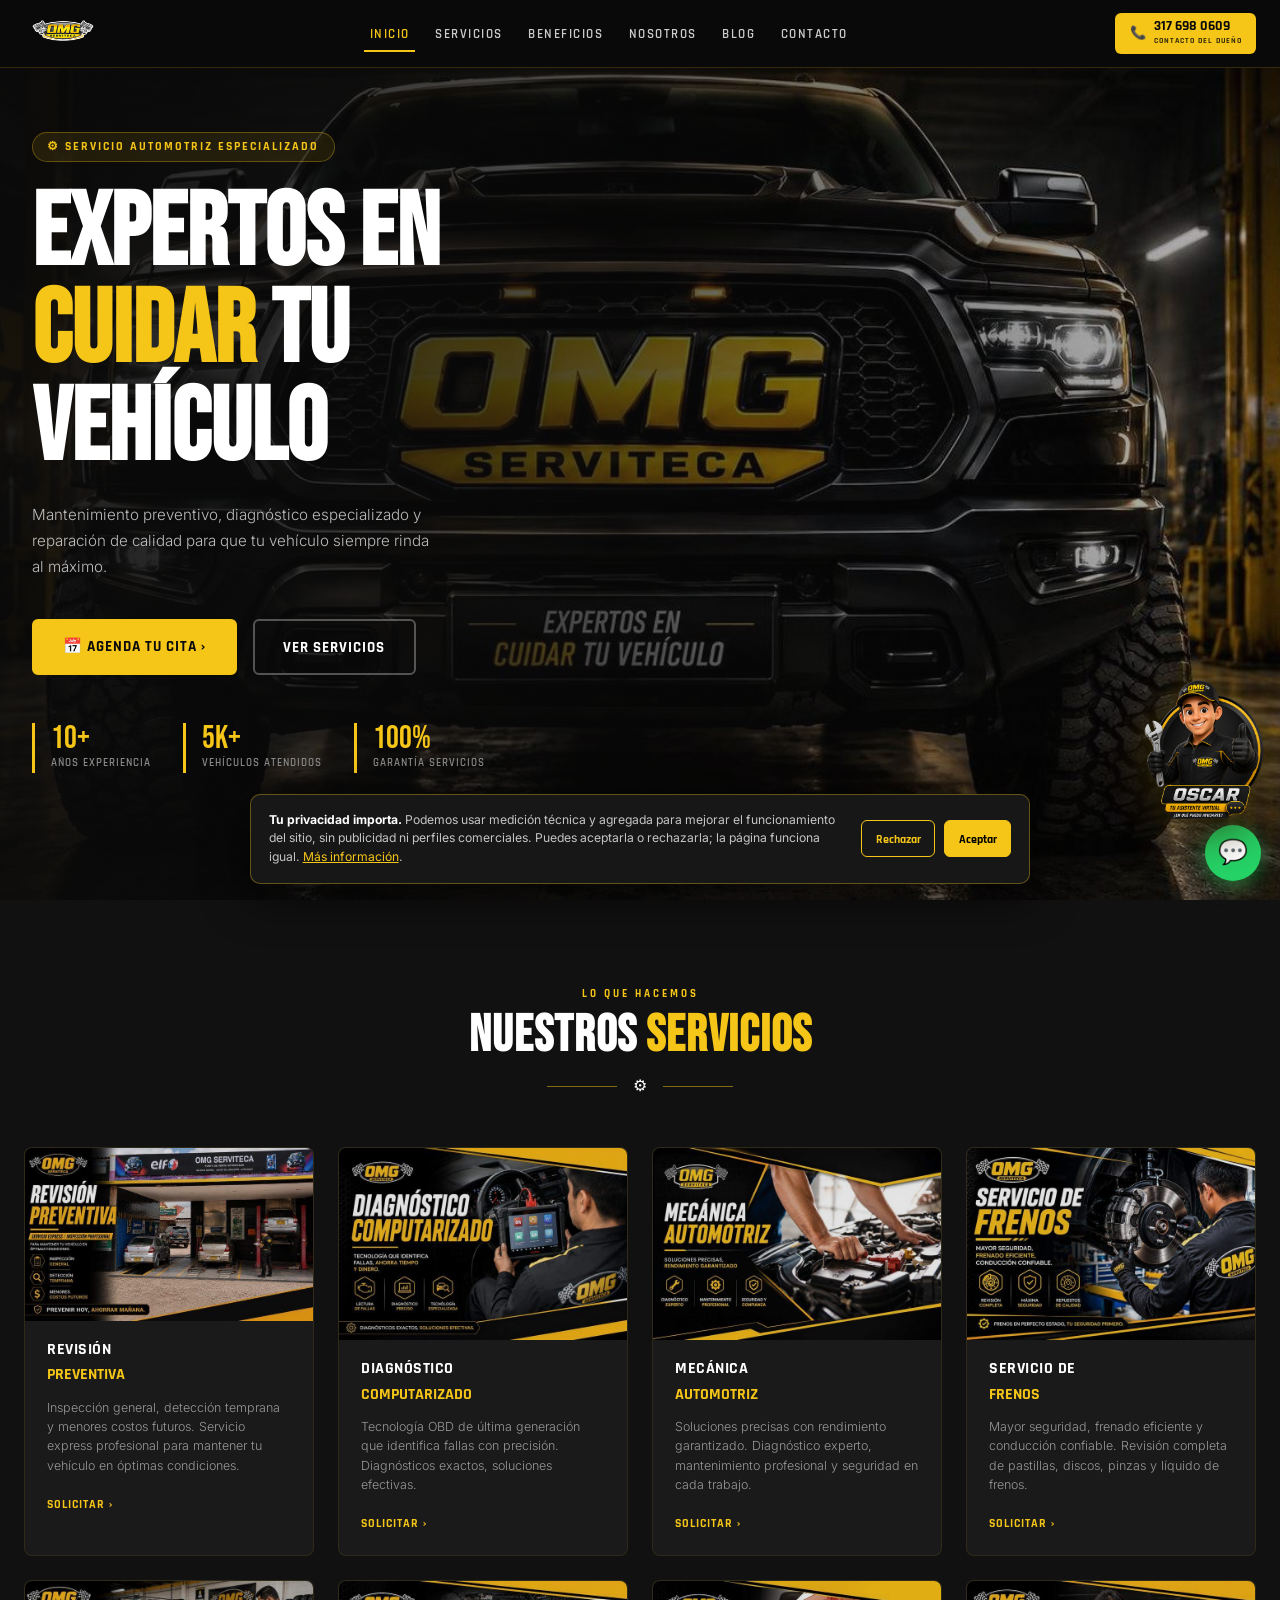
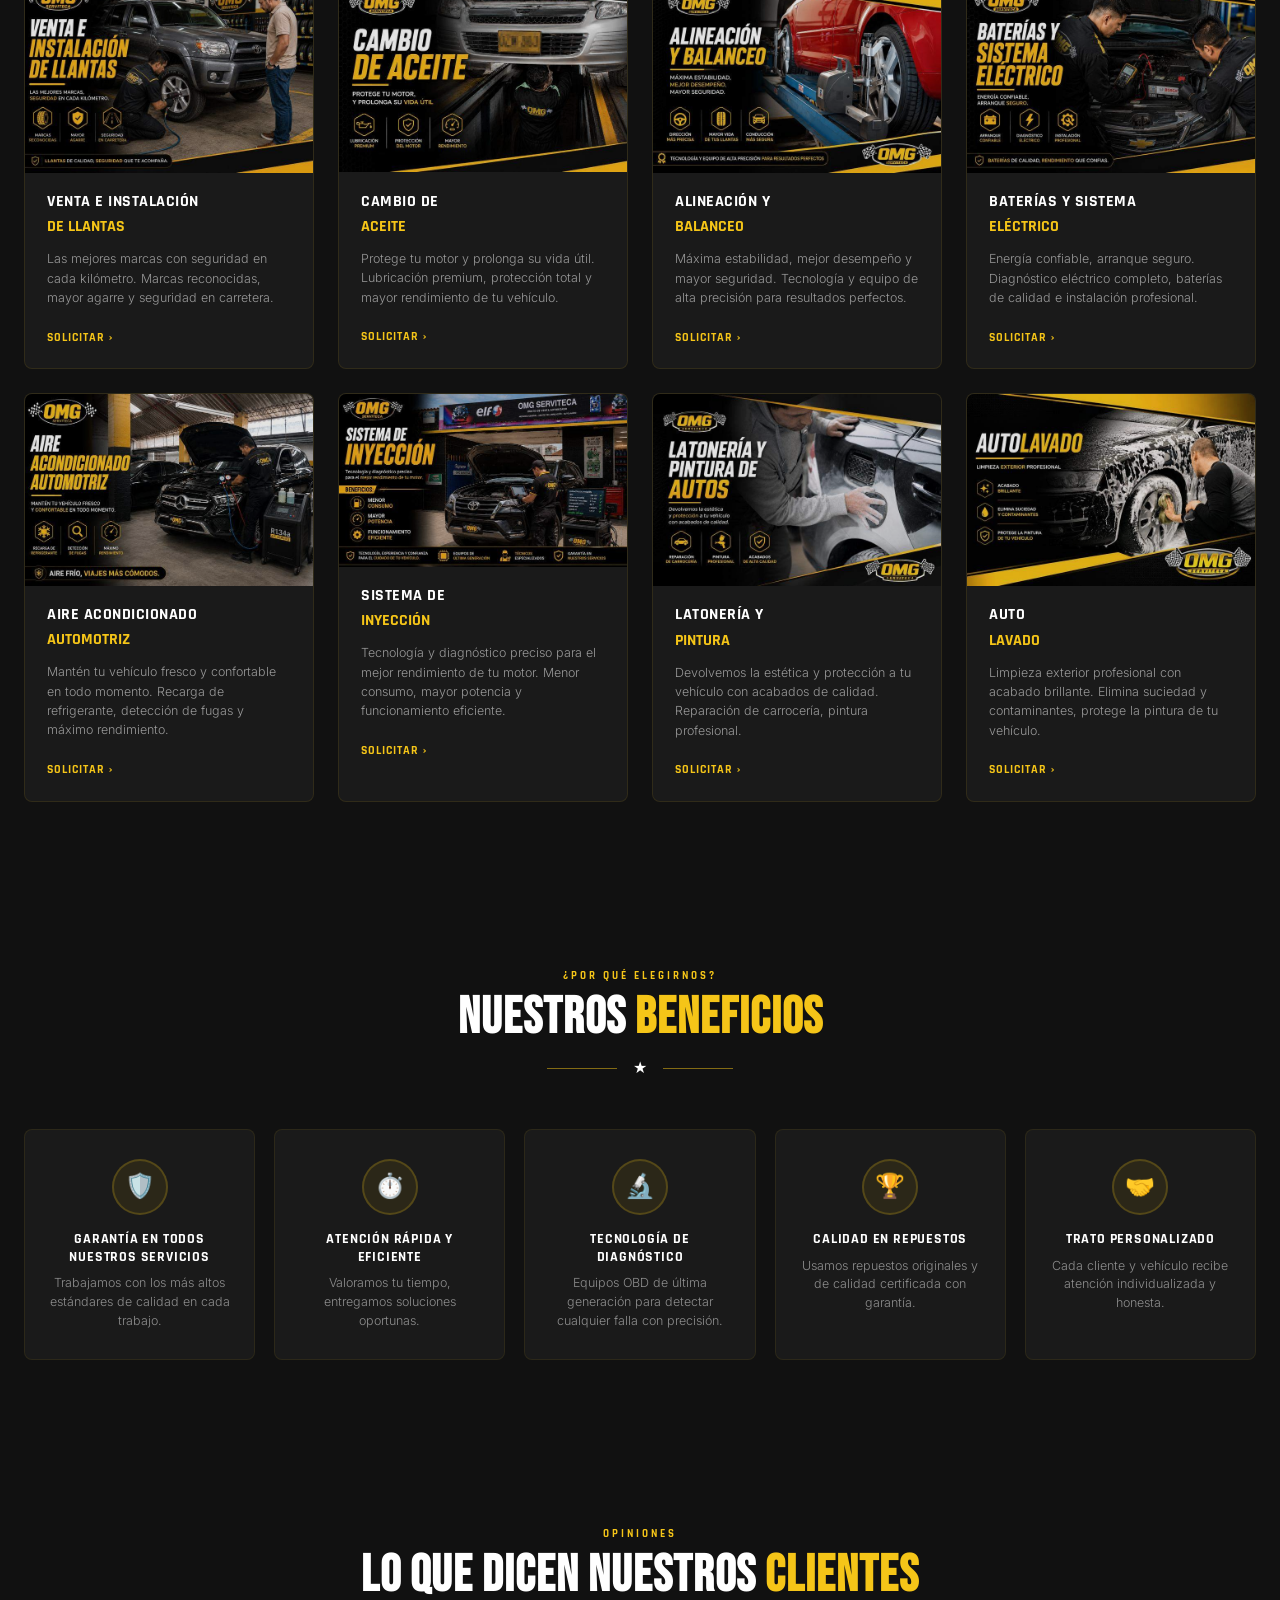
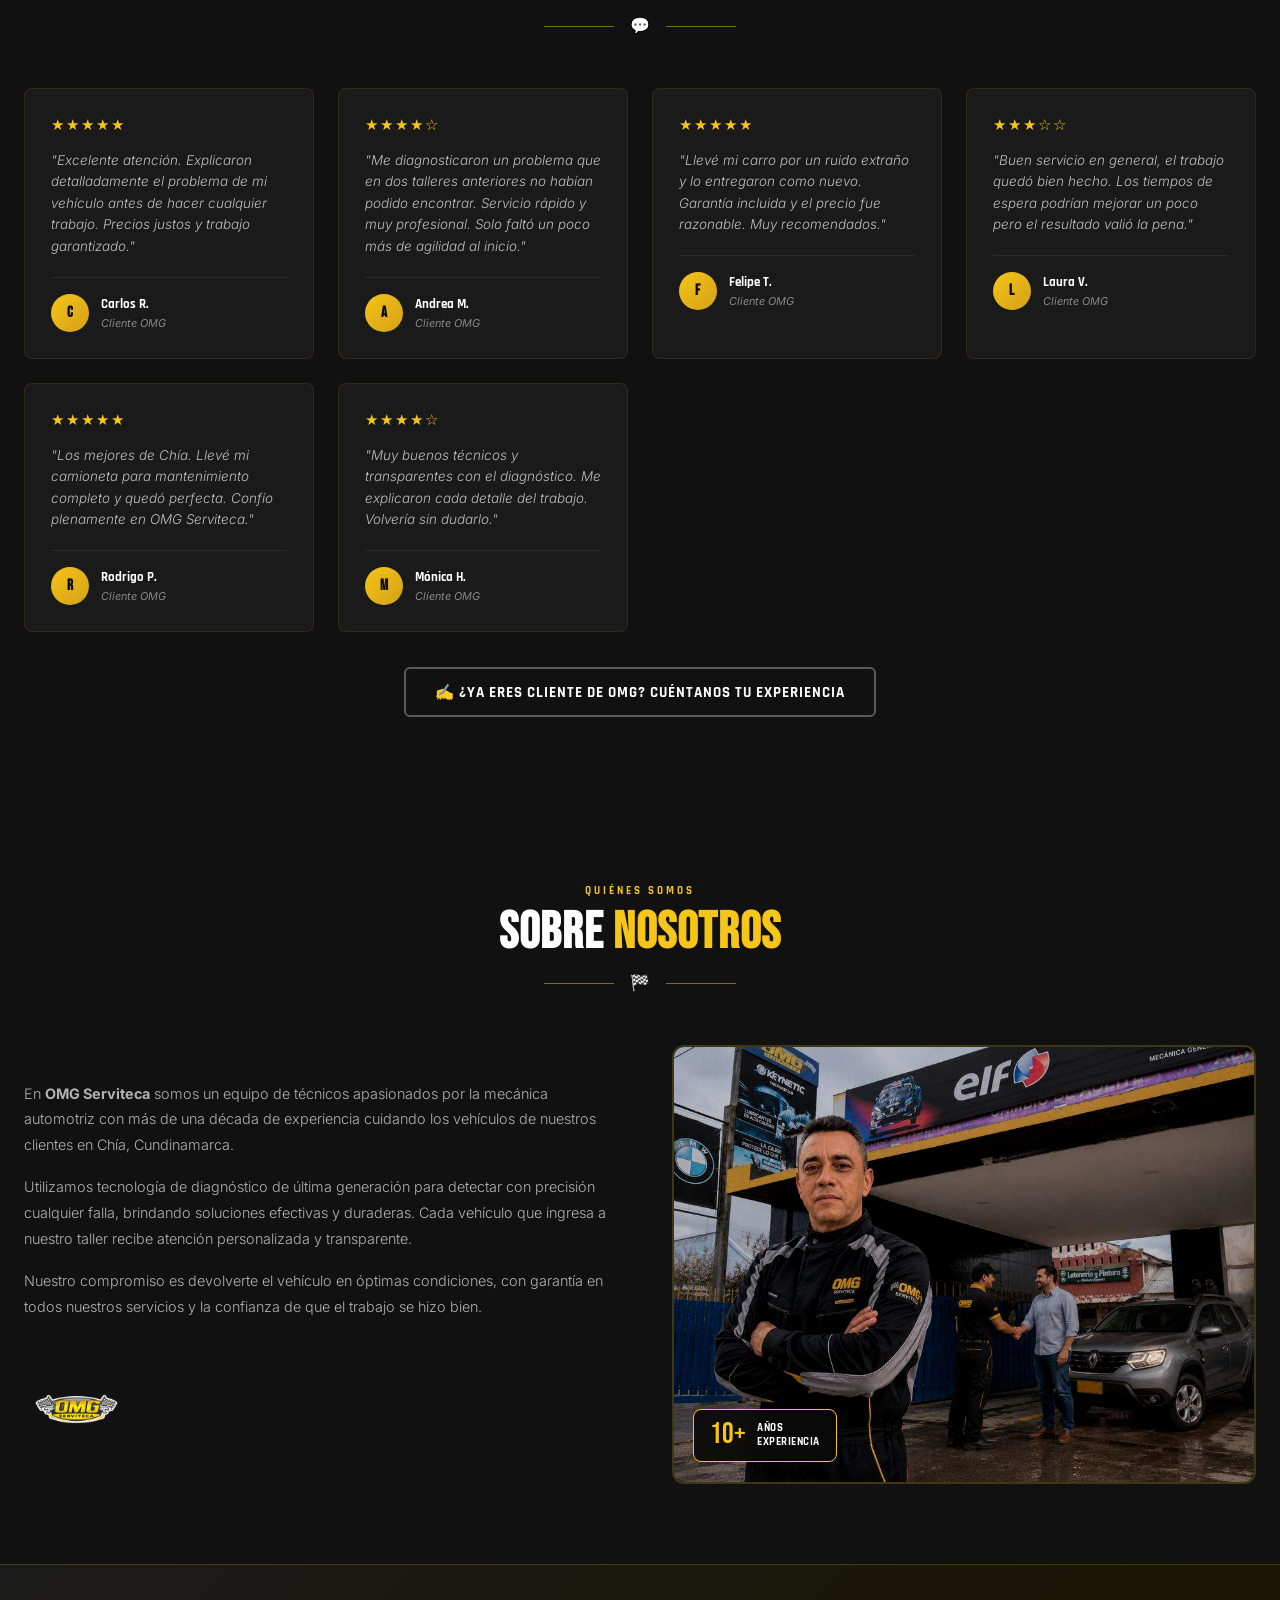
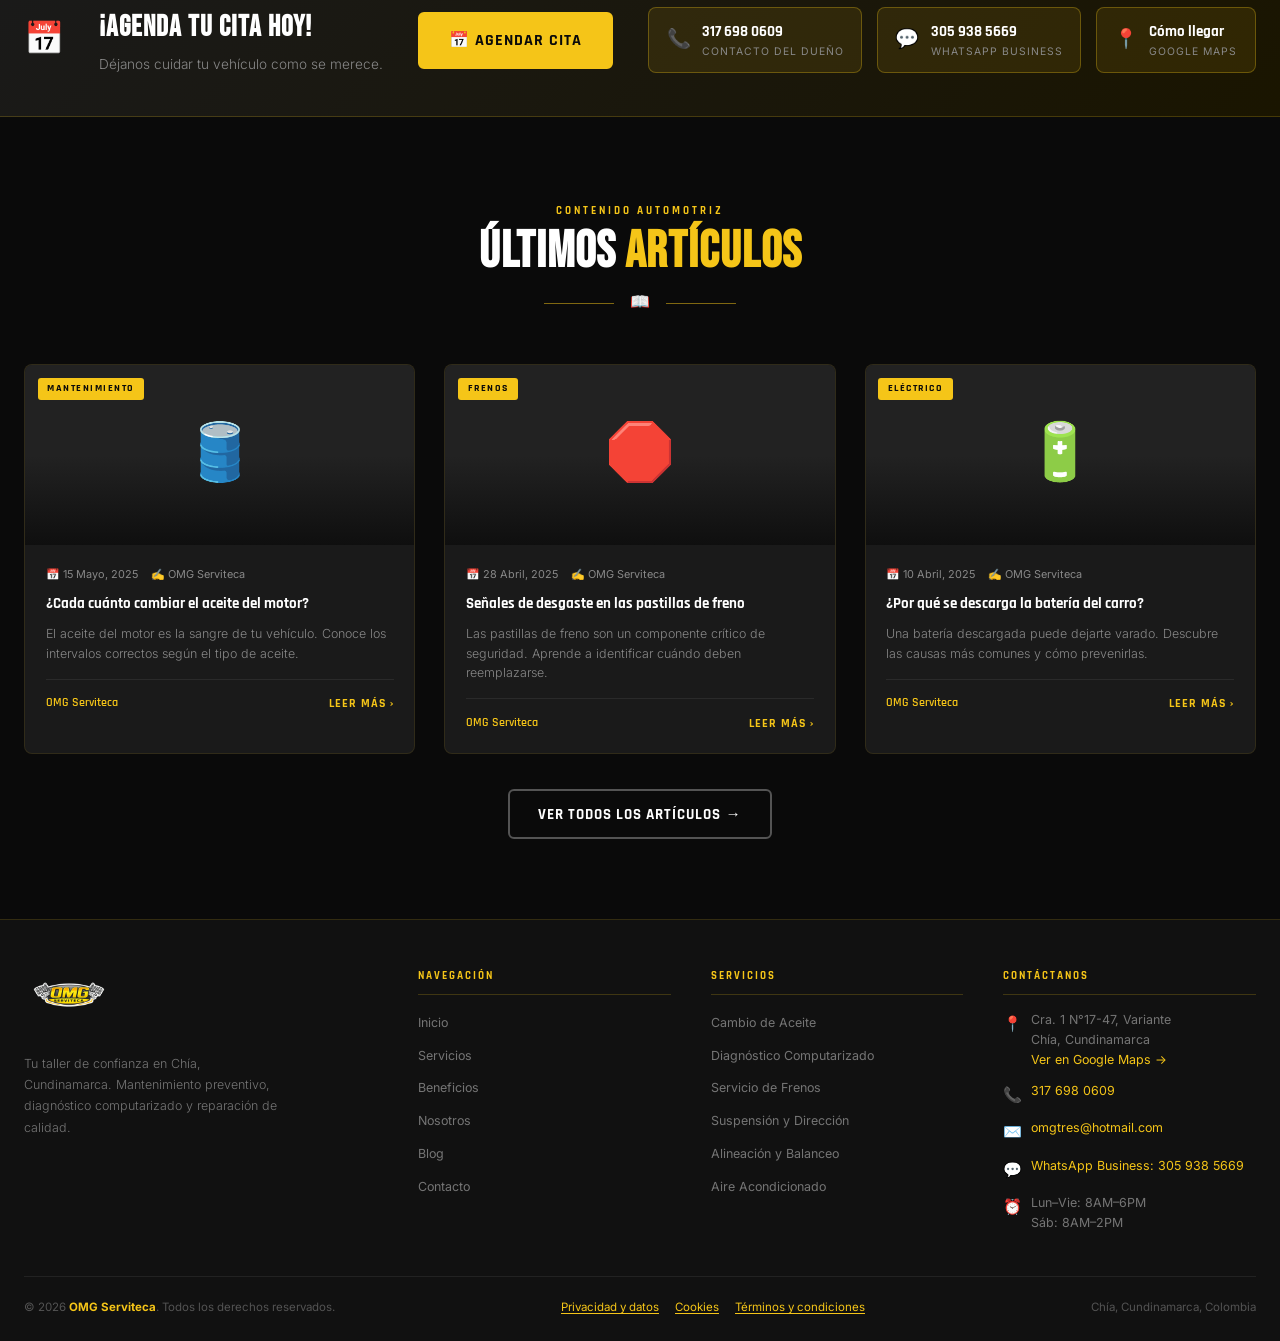
==== commit 4aa7b3ba: "Dirigir consultas y turnos al WhatsApp Business" ====
--- a/index.html
+++ b/index.html
@@ -18,7 +18,7 @@
 <link rel="icon" type="image/png" sizes="16x16" href="/images/favicon-16.png">
 <link rel="icon" type="image/png" sizes="192x192" href="/images/favicon-192.png">
 <link rel="apple-touch-icon" href="/images/apple-touch-icon.png">
-<script type="application/ld+json">{"@context":"https://schema.org","@type":"AutoRepair","name":"OMG Serviteca","url":"https://omgserviteca.com/","telephone":"+573176980609","email":"omgtres@hotmail.com","address":{"@type":"PostalAddress","streetAddress":"Cra. 1 N°17-47, Variante","addressLocality":"Chía","addressRegion":"Cundinamarca","addressCountry":"CO"},"hasMap":"https://share.google/F5O3kxsWe6Wsn7Ghy","sameAs":["https://share.google/F5O3kxsWe6Wsn7Ghy"],"openingHours":["Mo-Fr 08:00-18:00","Sa 08:00-14:00"]}</script>
+<script type="application/ld+json">{"@context":"https://schema.org","@type":"AutoRepair","name":"OMG Serviteca","url":"https://omgserviteca.com/","telephone":["+573176980609","+573059385669"],"email":"omgtres@hotmail.com","address":{"@type":"PostalAddress","streetAddress":"Cra. 1 N°17-47, Variante","addressLocality":"Chía","addressRegion":"Cundinamarca","addressCountry":"CO"},"hasMap":"https://share.google/F5O3kxsWe6Wsn7Ghy","sameAs":["https://share.google/F5O3kxsWe6Wsn7Ghy"],"openingHours":["Mo-Fr 08:00-18:00","Sa 08:00-14:00"]}</script>
 <link rel="preconnect" href="https://fonts.googleapis.com">
 <link href="https://fonts.googleapis.com/css2?family=Bebas+Neue&family=Rajdhani:wght@400;600;700&family=Inter:wght@300;400;500&display=swap" rel="stylesheet">
 <style>
@@ -540,7 +540,7 @@
   </ul>
   <a href="tel:3176980609" class="nav-phone">
     <span>📞</span>
-    <div><span class="nav-phone-n">317 698 0609</span><span class="nav-phone-l">¡Contáctanos!</span></div>
+    <div><span class="nav-phone-n">317 698 0609</span><span class="nav-phone-l">Contacto del dueño</span></div>
   </a>
   <button class="nav-tog" id="navTog" onclick="togMob()"><span></span><span></span><span></span></button>
 </nav>
@@ -569,7 +569,7 @@
       <h1 class="hero-h1">EXPERTOS EN<br><span class="ac">CUIDAR</span> TU<br>VEHÍCULO</h1>
       <p class="hero-sub">Mantenimiento preventivo, diagnóstico especializado y reparación de calidad para que tu vehículo siempre rinda al máximo.</p>
       <div class="hero-cta">
-        <a href="https://wa.me/573176980609?text=Hola%20OMG%20Serviteca,%20quiero%20agendar%20una%20cita" target="_blank" class="btn-g">📅 Agenda Tu Cita ›</a>
+        <a href="https://wa.me/573059385669?text=Hola%20OMG%20Serviteca,%20quiero%20agendar%20una%20cita" target="_blank" class="btn-g">📅 Agenda Tu Cita ›</a>
         <button class="btn-o" onclick="navGo('home','services-sec')">Ver Servicios</button>
       </div>
       <div class="hero-stats">
@@ -661,11 +661,11 @@
       <div class="cta-ban-acts">
         <a href="tel:3176980609" class="cta-lnk">
           <span class="cta-lnk-ic">📞</span>
-          <div><div class="cta-lnk-num">317 698 0609</div><div class="cta-lnk-t">Llámanos</div></div>
+          <div><div class="cta-lnk-num">317 698 0609</div><div class="cta-lnk-t">Contacto del dueño</div></div>
         </a>
-        <a href="https://wa.me/573176980609?text=Hola%20OMG%20Serviteca,%20quiero%20agendar%20una%20cita" target="_blank" class="cta-lnk">
+        <a href="https://wa.me/573059385669?text=Hola%20OMG%20Serviteca,%20quiero%20agendar%20una%20cita" target="_blank" class="cta-lnk">
           <span class="cta-lnk-ic">💬</span>
-          <div><div class="cta-lnk-num">317 698 0609</div><div class="cta-lnk-t">WhatsApp</div></div>
+          <div><div class="cta-lnk-num">305 938 5669</div><div class="cta-lnk-t">WhatsApp Business</div></div>
         </a>
         <a href="https://www.google.com/maps/dir/?api=1&destination=Cra.+1+%2317-47,+Variante,+Ch%C3%ADa,+Cundinamarca" target="_blank" class="cta-lnk">
           <span class="cta-lnk-ic">📍</span>
@@ -725,7 +725,7 @@
           <div class="ft-ct-item"><span class="ft-ct-ic">📍</span><div>Cra. 1 N°17-47, Variante<br>Chía, Cundinamarca<br><a href="https://share.google/F5O3kxsWe6Wsn7Ghy" target="_blank" style="color:var(--gold);text-decoration:none">Ver en Google Maps →</a></div></div>
           <div class="ft-ct-item"><span class="ft-ct-ic">📞</span><div><a href="tel:3176980609" style="color:var(--gold);text-decoration:none">317 698 0609</a></div></div>
           <div class="ft-ct-item"><span class="ft-ct-ic">✉️</span><div><a href="mailto:omgtres@hotmail.com" style="color:var(--gold);text-decoration:none">omgtres@hotmail.com</a></div></div>
-          <div class="ft-ct-item"><span class="ft-ct-ic">💬</span><div><a href="https://wa.me/573176980609" target="_blank" style="color:var(--gold);text-decoration:none">Escribenos por WhatsApp</a></div></div>
+          <div class="ft-ct-item"><span class="ft-ct-ic">💬</span><div><a href="https://wa.me/573059385669" target="_blank" style="color:var(--gold);text-decoration:none">WhatsApp Business: 305 938 5669</a></div></div>
           <div class="ft-ct-item"><span class="ft-ct-ic">⏰</span><div>Lun–Vie: 8AM–6PM<br>Sáb: 8AM–2PM</div></div>
         </div>
       </div>
@@ -776,9 +776,9 @@
       <div class="ct-grid">
         <div>
           <div class="ct-info-item"><span class="ct-info-ic">📍</span><div><div class="ct-info-ttl">Dirección</div><div class="ct-info-t">Cra. 1 N°17-47, Variante · Chía, Cundinamarca<br><a href="https://share.google/F5O3kxsWe6Wsn7Ghy" target="_blank">Ver en Google Maps →</a></div></div></div>
-          <div class="ct-info-item"><span class="ct-info-ic">📞</span><div><div class="ct-info-ttl">Teléfono</div><div class="ct-info-t"><a href="tel:3176980609">317 698 0609</a></div></div></div>
+          <div class="ct-info-item"><span class="ct-info-ic">📞</span><div><div class="ct-info-ttl">Contacto del dueño</div><div class="ct-info-t"><a href="tel:3176980609">317 698 0609</a></div></div></div>
           <div class="ct-info-item"><span class="ct-info-ic">✉️</span><div><div class="ct-info-ttl">Correo</div><div class="ct-info-t"><a href="mailto:omgtres@hotmail.com">omgtres@hotmail.com</a></div></div></div>
-          <div class="ct-info-item"><span class="ct-info-ic">💬</span><div><div class="ct-info-ttl">WhatsApp</div><div class="ct-info-t"><a href="https://wa.me/573176980609" target="_blank">Escríbenos →</a></div></div></div>
+          <div class="ct-info-item"><span class="ct-info-ic">💬</span><div><div class="ct-info-ttl">WhatsApp Business</div><div class="ct-info-t"><a href="https://wa.me/573059385669" target="_blank">305 938 5669 · Escríbenos →</a></div></div></div>
           <div class="ct-info-item"><span class="ct-info-ic">⏰</span><div><div class="ct-info-ttl">Horario</div><div class="ct-info-t">Lun–Vie: 8AM–6PM · Sáb: 8AM–2PM</div></div></div>
           <div class="ct-map-wrap">
             <iframe class="ct-map" src="https://www.google.com/maps?q=Cra.+1+%2317-47,+Variante,+Ch%C3%ADa,+Cundinamarca&output=embed" width="100%" height="260" style="border:0" loading="lazy" referrerpolicy="no-referrer-when-downgrade" title="Ubicación de OMG Serviteca en Chía"></iframe>
@@ -886,7 +886,7 @@
 </div>
 
 <!-- WhatsApp -->
-<a href="https://wa.me/573176980609?text=Hola%20OMG%20Serviteca" target="_blank" class="wa-btn" title="WhatsApp">💬</a>
+<a href="https://wa.me/573059385669?text=Hola%20OMG%20Serviteca" target="_blank" class="wa-btn" title="WhatsApp Business: 305 938 5669" aria-label="Consultar o solicitar turno por WhatsApp Business al 305 938 5669">💬</a>
 
 <script>
 const OSCAR_IMG='images/img-04.png';
@@ -966,7 +966,7 @@
 
 const faqData = [
   {q:'¿Tienen garantía?',a:'Sí, todos nuestros servicios tienen garantía. Usamos repuestos de calidad certificada. Consulta los detalles específicos según el servicio.'},
-  {q:'¿Cómo agendar una cita?',a:'Puedes agendar llamando al 317 698 0609, por WhatsApp o usando nuestro formulario en la sección Contacto.'},
+  {q:'¿Cómo agendar una cita?',a:'Puedes solicitar tu turno por WhatsApp Business al 305 938 5669 o usando nuestro formulario en la sección Contacto. Para contactar directamente al dueño, llama al 317 698 0609.'},
   {q:'¿Trabajan con todas las marcas?',a:'Sí, atendemos carros particulares, camionetas y SUVs de todas las marcas nacionales e importadas.'},
   {q:'¿Tienen diagnóstico computarizado?',a:'Sí, contamos con equipos OBD de última generación para leer códigos de falla de la computadora del vehículo.'},
   {q:'¿Dónde están ubicados?',a:'Estamos en Cra. 1 N°17-47, Variante · Chía, Cundinamarca. Contáctanos por WhatsApp para indicaciones detalladas.'},
@@ -998,7 +998,7 @@
         <div class="svc-name">${s.title}</div>
         <div class="svc-sub">${s.sub}</div>
         <p class="svc-desc">${s.desc}</p>
-        <a href="https://wa.me/573176980609?text=Hola%20OMG%20Serviteca,%20quiero%20información%20sobre%20${encodeURIComponent(s.title+' '+s.sub)}" target="_blank" class="svc-btn" onclick="event.stopPropagation()">Solicitar ›</a>
+        <a href="https://wa.me/573059385669?text=Hola%20OMG%20Serviteca,%20quiero%20información%20sobre%20${encodeURIComponent(s.title+' '+s.sub)}" target="_blank" class="svc-btn" onclick="event.stopPropagation()">Solicitar ›</a>
       </div>
     </div>
   `).join('');
@@ -1162,9 +1162,9 @@
     servicios:{kw:['servicio','qué hacen','ofrecen','trabajan','hacen'],
       txt:'Ofrecemos los siguientes servicios: ✅ Revisión Preventiva, Diagnóstico Computarizado, Mecánica Automotriz, Servicio de Frenos, Suspensión y Dirección, Venta e Instalación de Llantas, Cambio de Aceite, Alineación y Balanceo, Baterías y Sistema Eléctrico, Aire Acondicionado, Sistema de Inyección, Latonería y Pintura y Autolavado.\n\n¿Te interesa algún servicio en particular?',blog:null},
     horario:{kw:['horario','hora','abren','cierran','atienden','disponible','trabajan'],
-      txt:'⏰ Nuestro horario de atención es:\n\nLunes a Viernes: 8:00 AM – 6:00 PM\nSábados: 8:00 AM – 2:00 PM\nDomingos: Consultar disponibilidad\n\nPuedes comunicarte al 317 698 0609.',blog:null},
+      txt:'⏰ Nuestro horario de atención es:\n\nLunes a Viernes: 8:00 AM – 6:00 PM\nSábados: 8:00 AM – 2:00 PM\nDomingos: Consultar disponibilidad\n\nPuedes consultar por WhatsApp Business al 305 938 5669.',blog:null},
     turno:{kw:['turno','cita','agendar','agenda','reservar','programar','quiero ir'],
-      txt:'📅 Para agendar tu cita tienes tres opciones:\n\n1️⃣ Llamar al 317 698 0609\n2️⃣ Escribir por WhatsApp al 317 698 0609\n3️⃣ Usar el formulario en nuestra sección Contacto\n\nAtendemos Lun–Vie 8AM–6PM, Sáb 8AM–2PM.',blog:null},
+      txt:'📅 Para agendar tu cita tienes dos opciones:\n\n1️⃣ Escribir por WhatsApp Business al 305 938 5669\n2️⃣ Usar el formulario en nuestra sección Contacto\n\nAtendemos Lun–Vie 8AM–6PM, Sáb 8AM–2PM.',blog:null},
     ubicacion:{kw:['ubicación','ubicacion','dirección','donde','dónde','llegar','quedan','están'],
       txt:'📍 Estamos ubicados en:\n\nCra. 1 N°17-47, Variante\nChía, Cundinamarca\n\nEscríbenos por WhatsApp y te damos indicaciones detalladas para llegar fácilmente.',blog:null},
     aceite:{kw:['aceite','oil','lubricante','cambio aceite','sintético','mineral'],
@@ -1180,7 +1180,7 @@
     garantia:{kw:['garantía','garantia','respaldo','qué pasa si','cubre'],
       txt:'✅ Sí, todos nuestros servicios en OMG Serviteca tienen garantía. Trabajamos con repuestos de calidad certificada y mano de obra calificada. La cobertura específica depende del tipo de trabajo. Consulta los detalles al agendar.',blog:null},
     precio:{kw:['precio','costo','cuánto cuesta','cuanto','tarifa','cobran','vale'],
-      txt:'Los precios varían según el tipo de vehículo y el trabajo a realizar. Siempre te entregamos un presupuesto detallado y transparente ANTES de comenzar cualquier trabajo.\n\n📞 Llámanos al 317 698 0609 para una cotización.',blog:null},
+      txt:'Los precios varían según el tipo de vehículo y el trabajo a realizar. Siempre te entregamos un presupuesto detallado y transparente ANTES de comenzar cualquier trabajo.\n\n💬 Escríbenos por WhatsApp Business al 305 938 5669 para una cotización.',blog:null},
   }
 };
 
@@ -1192,7 +1192,7 @@
     if(val.kw.some(w=>inp.includes(w)))
       return{txt:val.txt,blog:val.blog,blogL:val.blogL||null};
   }
-  return{txt:'Gracias por tu consulta. Para brindarte información precisa, contáctanos directamente:\n\n📞 317 698 0609\n💬 WhatsApp: 317 698 0609\n📍 Chía, Cundinamarca\n\n¿Hay algo más en lo que pueda orientarte?',blog:null,blogL:null};
+  return{txt:'Gracias por tu consulta. Para brindarte información precisa, contáctanos directamente:\n\n💬 Consultas y turnos, WhatsApp Business: 305 938 5669\n📞 Contacto directo del dueño: 317 698 0609\n📍 Chía, Cundinamarca\n\n¿Hay algo más en lo que pueda orientarte?',blog:null,blogL:null};
 }
 
 // ══════════════════════════════
@@ -1254,7 +1254,7 @@
   const err=document.getElementById('ctConsentError');
   if(!consent.checked){err.style.display='block';consent.focus();return}
   err.style.display='none';
-  window.open(`https://wa.me/573176980609?text=Hola%20OMG%20Serviteca,%20quiero%20agendar%20una%20cita.%0ANombre:%20${encodeURIComponent(n)}%0ACelular:%20${encodeURIComponent(c)}%0AVehículo:%20${encodeURIComponent(v)}%0AServicio:%20${encodeURIComponent(s)}%0AMensaje:%20${encodeURIComponent(m)}%0A%0AAutorizo%20el%20tratamiento%20de%20estos%20datos%20para%20atender%20mi%20solicitud.`,'_blank');
+  window.open(`https://wa.me/573059385669?text=Hola%20OMG%20Serviteca,%20quiero%20agendar%20una%20cita.%0ANombre:%20${encodeURIComponent(n)}%0ACelular:%20${encodeURIComponent(c)}%0AVehículo:%20${encodeURIComponent(v)}%0AServicio:%20${encodeURIComponent(s)}%0AMensaje:%20${encodeURIComponent(m)}%0A%0AAutorizo%20el%20tratamiento%20de%20estos%20datos%20para%20atender%20mi%20solicitud.`,'_blank');
 }
 
 // Analítica opcional: se carga únicamente después de la aceptación.
@@ -1316,7 +1316,7 @@
   consentError.style.display='none';
   // Send via WhatsApp
   const msg = `Nueva reseña OMG Serviteca:%0AEstrellas: ${'★'.repeat(selectedStars)}%0ANombre: ${encodeURIComponent(nombre)}%0AVehículo: ${encodeURIComponent(vehiculo||'No especificado')}%0AOpinión: ${encodeURIComponent(texto)}%0A%0AAutorizo el tratamiento y la publicación de estos datos conforme a la política de privacidad.`;
-  window.open(`https://wa.me/573176980609?text=${msg}`,'_blank');
+  window.open(`https://wa.me/573059385669?text=${msg}`,'_blank');
   document.getElementById('revFormWrap').style.display='none';
   const submitted = document.getElementById('revSubmitted');
   submitted.style.display='block';
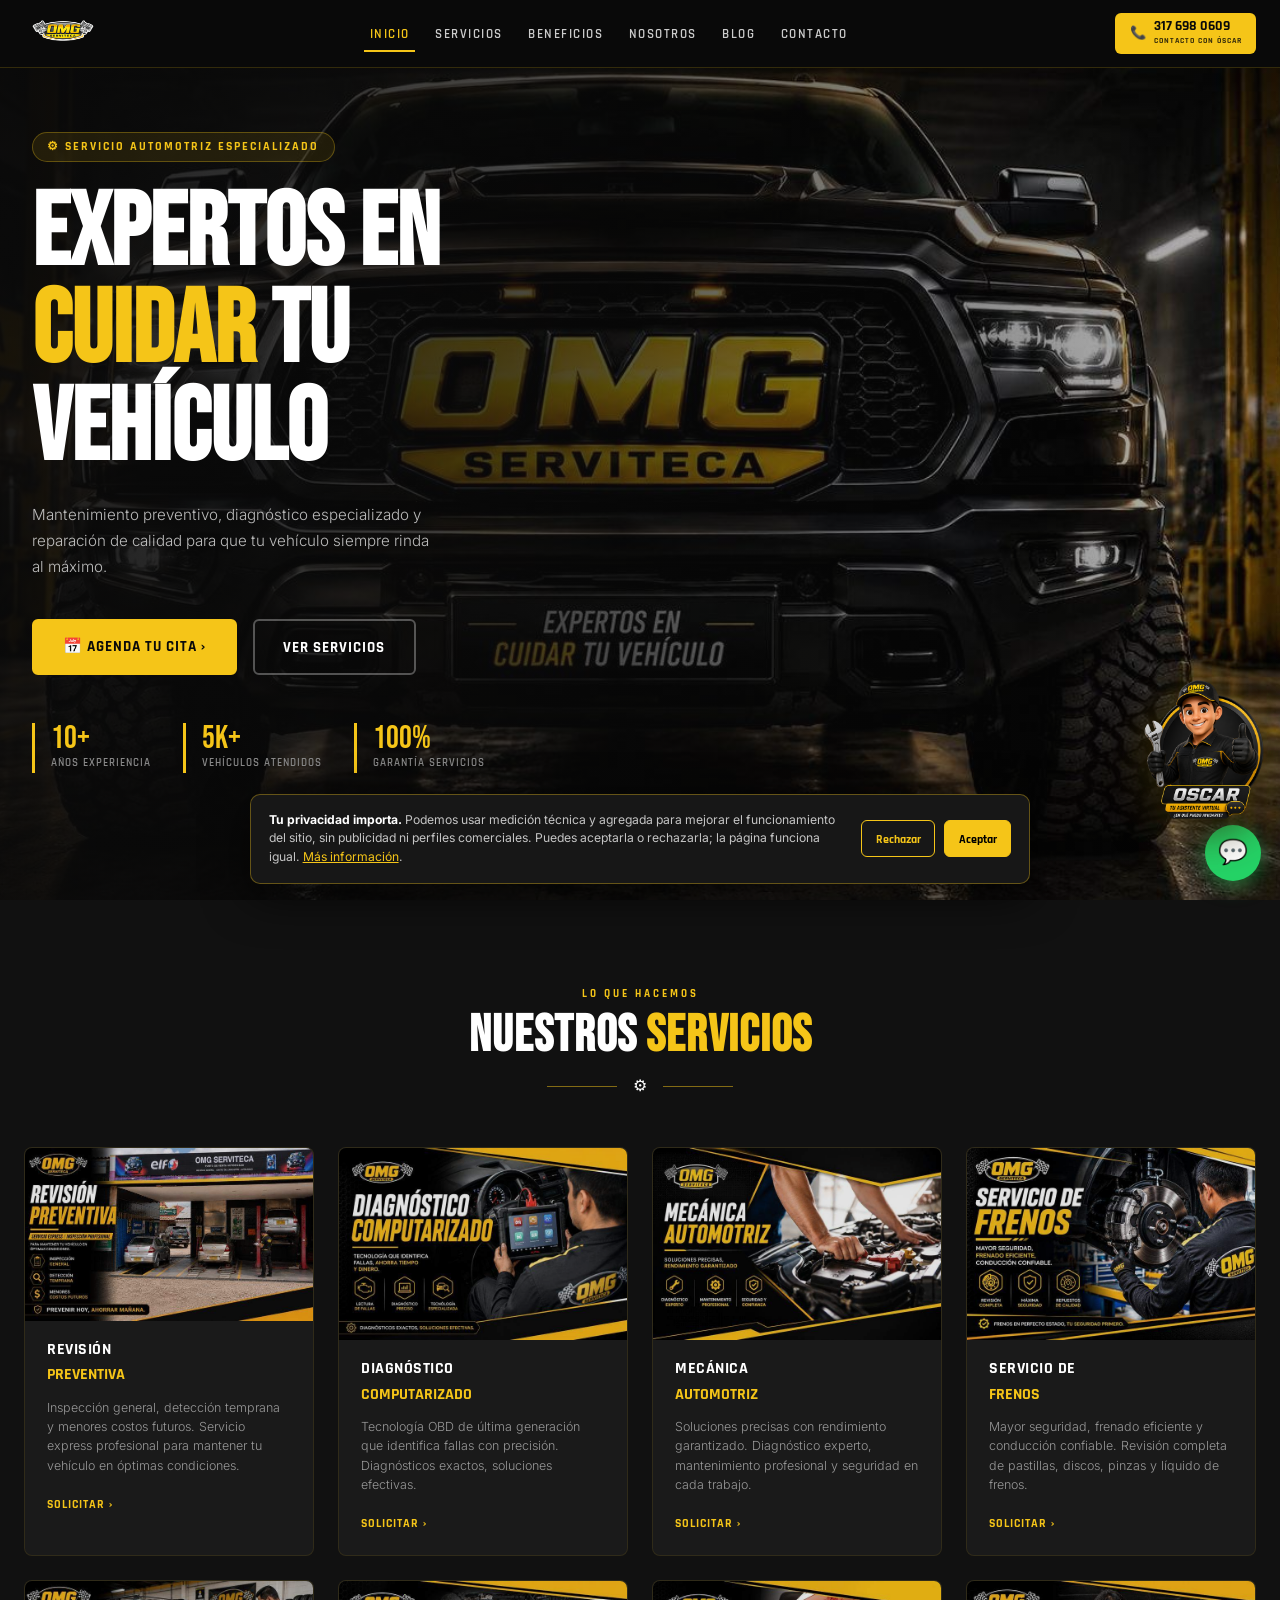
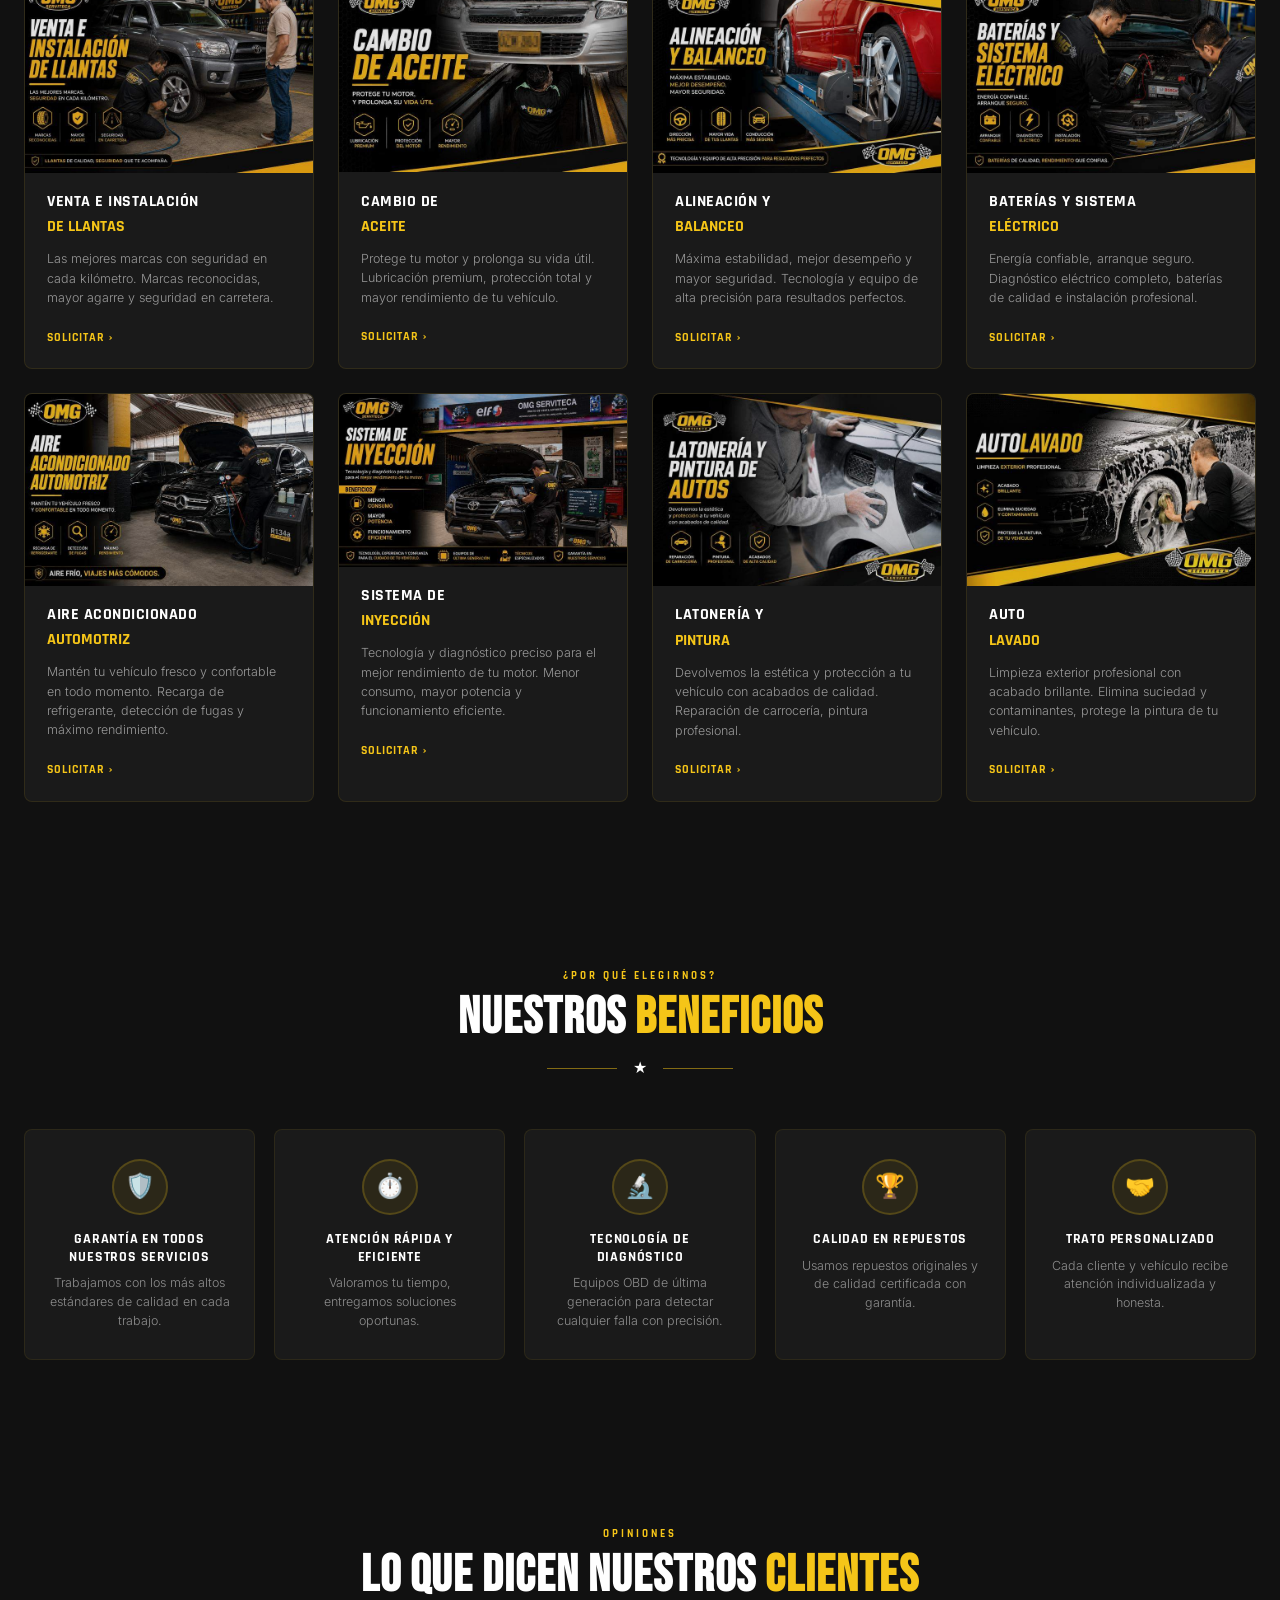
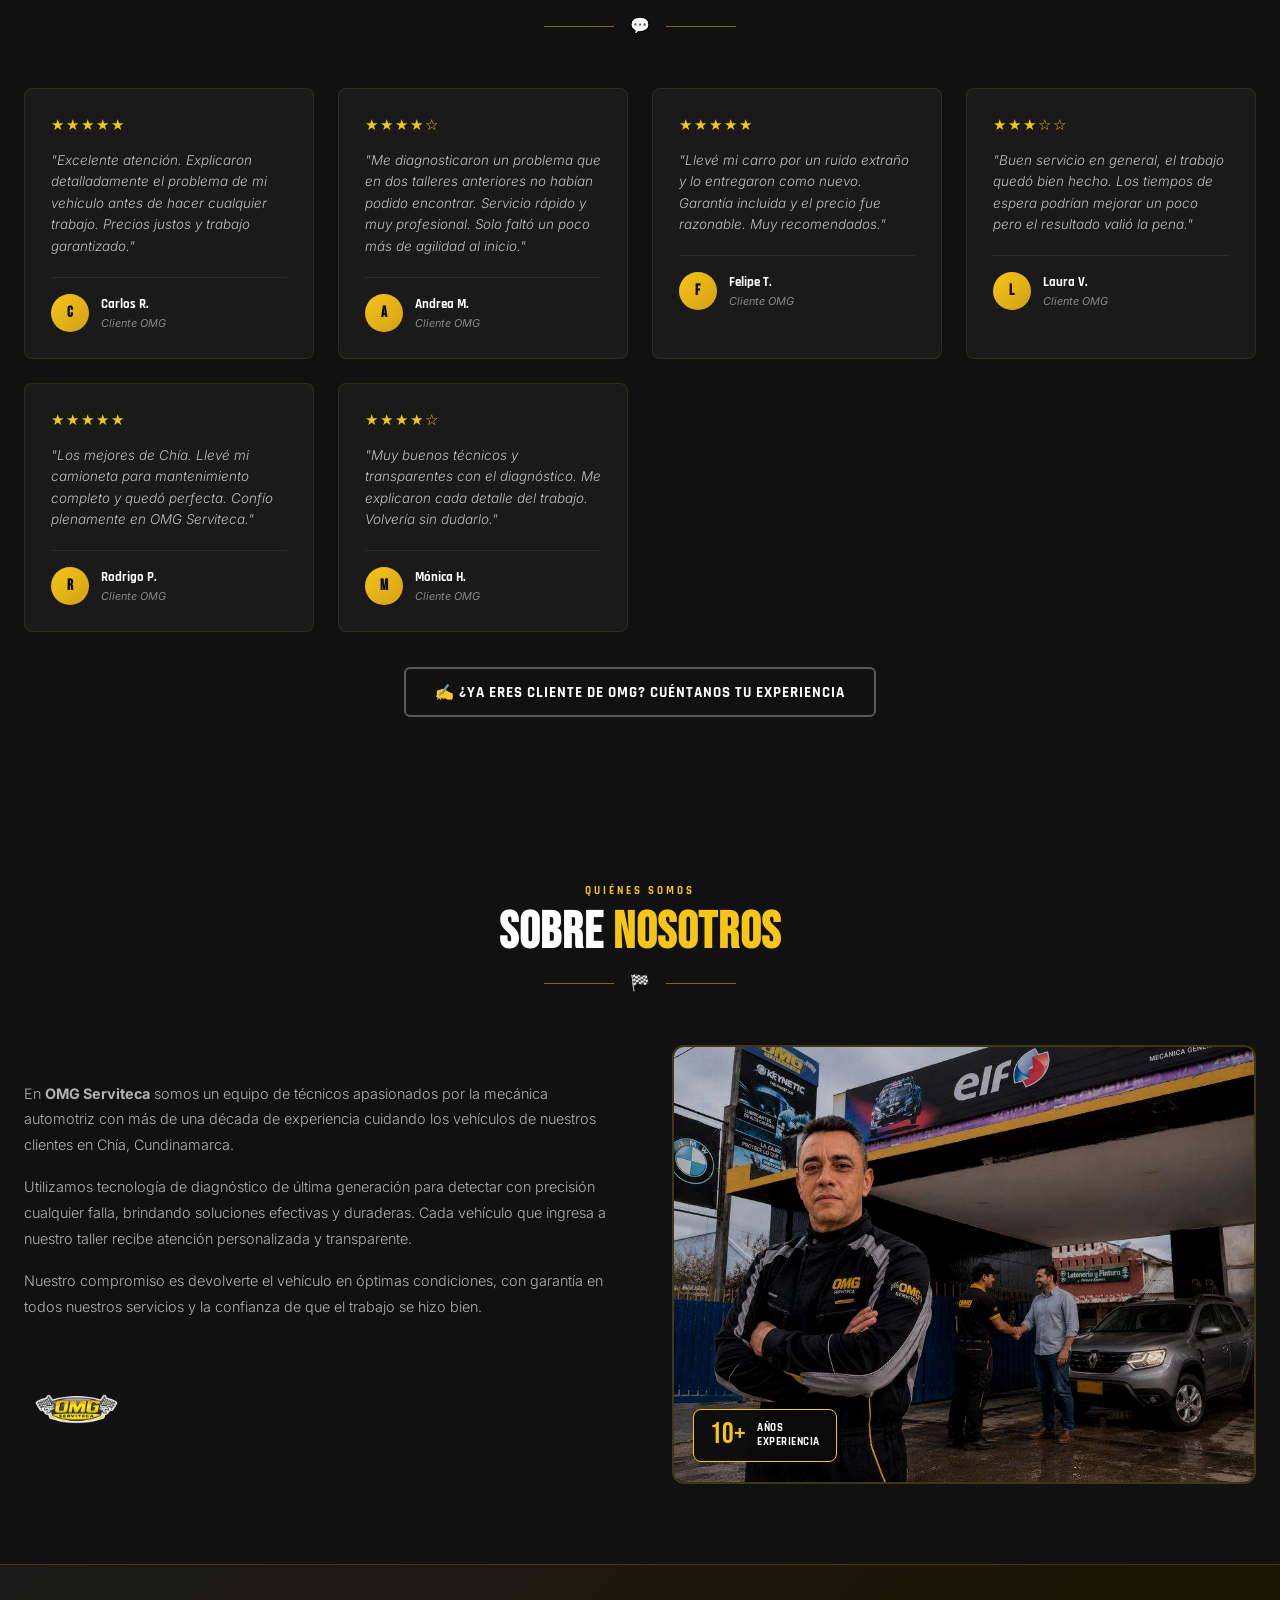
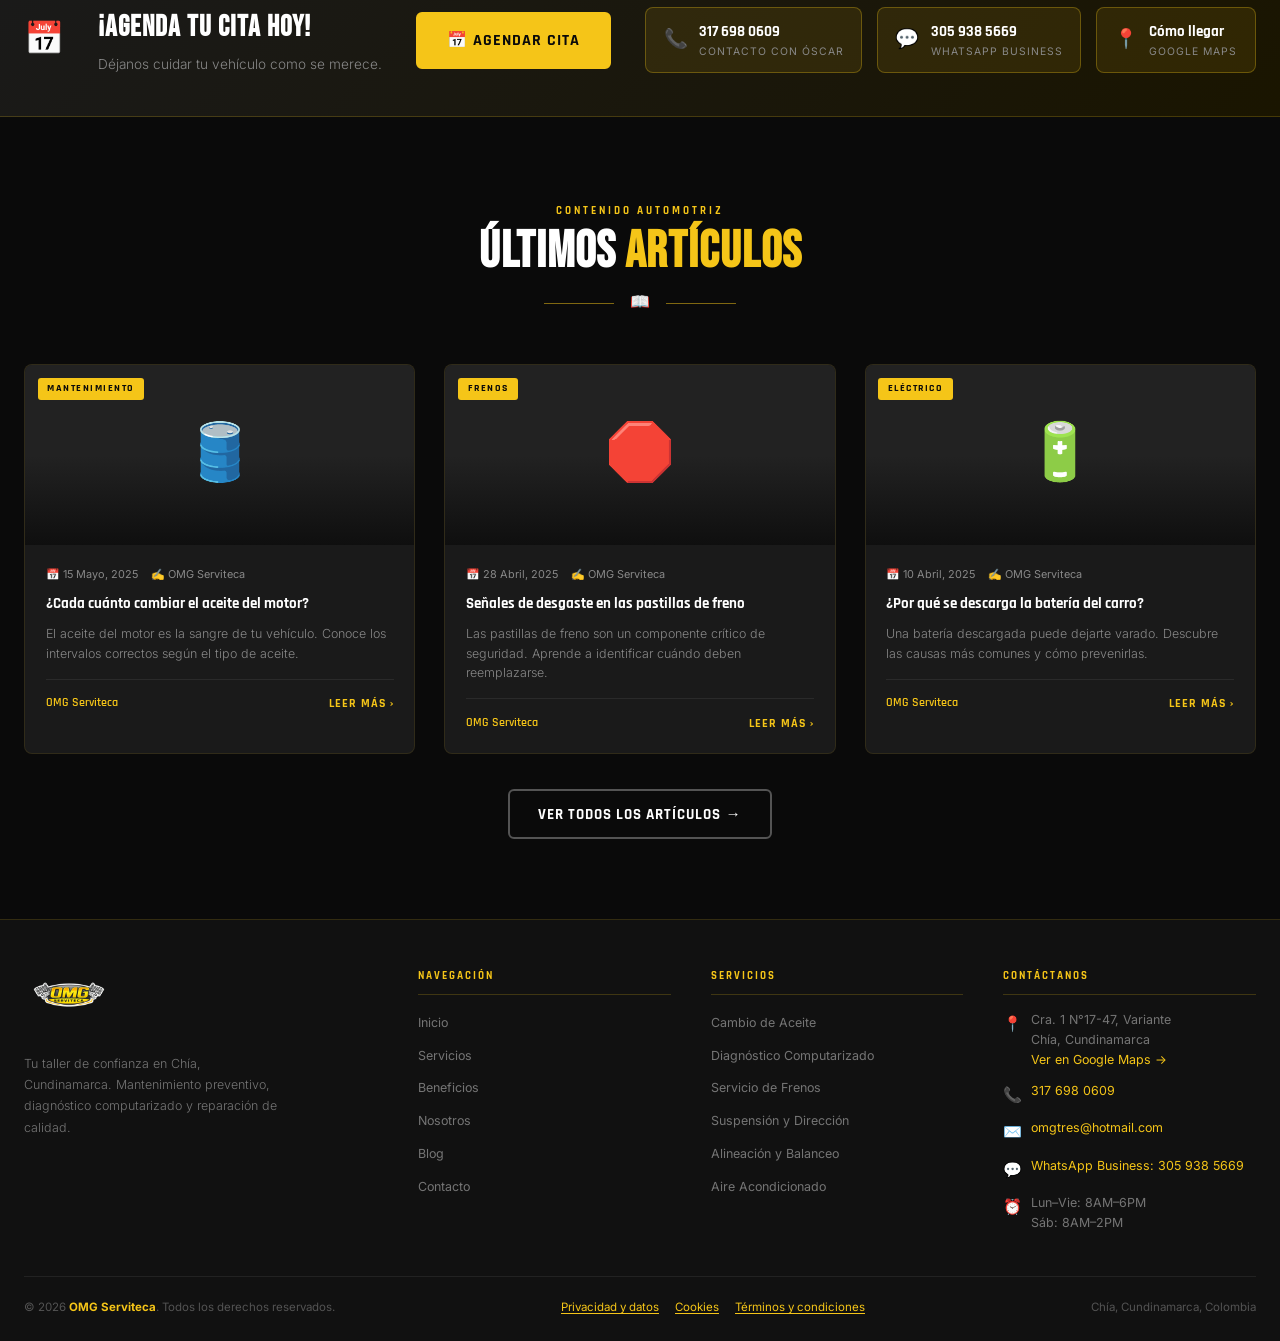
==== commit 2f866589: "Actualizar etiqueta a Contacto con Óscar" ====
--- a/index.html
+++ b/index.html
@@ -540,7 +540,7 @@
   </ul>
   <a href="tel:3176980609" class="nav-phone">
     <span>📞</span>
-    <div><span class="nav-phone-n">317 698 0609</span><span class="nav-phone-l">Contacto del dueño</span></div>
+    <div><span class="nav-phone-n">317 698 0609</span><span class="nav-phone-l">Contacto con Óscar</span></div>
   </a>
   <button class="nav-tog" id="navTog" onclick="togMob()"><span></span><span></span><span></span></button>
 </nav>
@@ -661,7 +661,7 @@
       <div class="cta-ban-acts">
         <a href="tel:3176980609" class="cta-lnk">
           <span class="cta-lnk-ic">📞</span>
-          <div><div class="cta-lnk-num">317 698 0609</div><div class="cta-lnk-t">Contacto del dueño</div></div>
+          <div><div class="cta-lnk-num">317 698 0609</div><div class="cta-lnk-t">Contacto con Óscar</div></div>
         </a>
         <a href="https://wa.me/573059385669?text=Hola%20OMG%20Serviteca,%20quiero%20agendar%20una%20cita" target="_blank" class="cta-lnk">
           <span class="cta-lnk-ic">💬</span>
@@ -725,7 +725,7 @@
           <div class="ft-ct-item"><span class="ft-ct-ic">📍</span><div>Cra. 1 N°17-47, Variante<br>Chía, Cundinamarca<br><a href="https://share.google/F5O3kxsWe6Wsn7Ghy" target="_blank" style="color:var(--gold);text-decoration:none">Ver en Google Maps →</a></div></div>
           <div class="ft-ct-item"><span class="ft-ct-ic">📞</span><div><a href="tel:3176980609" style="color:var(--gold);text-decoration:none">317 698 0609</a></div></div>
           <div class="ft-ct-item"><span class="ft-ct-ic">✉️</span><div><a href="mailto:omgtres@hotmail.com" style="color:var(--gold);text-decoration:none">omgtres@hotmail.com</a></div></div>
-          <div class="ft-ct-item"><span class="ft-ct-ic">💬</span><div><a href="https://wa.me/573059385669" target="_blank" style="color:var(--gold);text-decoration:none">WhatsApp Business: 305 938 5669</a></div></div>
+          <div class="ft-ct-item"><span class="ft-ct-ic">💬</span><div><a href="https://wa.me/573059385669?text=Hola%2C%20buenas%20tardes.%20Quisiera%20consultar%20sobre%20los%20servicios%20de%20OMG%20Serviteca.%20Mi%20consulta%20es%3A%20" target="_blank" style="color:var(--gold);text-decoration:none">WhatsApp Business: 305 938 5669</a></div></div>
           <div class="ft-ct-item"><span class="ft-ct-ic">⏰</span><div>Lun–Vie: 8AM–6PM<br>Sáb: 8AM–2PM</div></div>
         </div>
       </div>
@@ -776,9 +776,9 @@
       <div class="ct-grid">
         <div>
           <div class="ct-info-item"><span class="ct-info-ic">📍</span><div><div class="ct-info-ttl">Dirección</div><div class="ct-info-t">Cra. 1 N°17-47, Variante · Chía, Cundinamarca<br><a href="https://share.google/F5O3kxsWe6Wsn7Ghy" target="_blank">Ver en Google Maps →</a></div></div></div>
-          <div class="ct-info-item"><span class="ct-info-ic">📞</span><div><div class="ct-info-ttl">Contacto del dueño</div><div class="ct-info-t"><a href="tel:3176980609">317 698 0609</a></div></div></div>
+          <div class="ct-info-item"><span class="ct-info-ic">📞</span><div><div class="ct-info-ttl">Contacto con Óscar</div><div class="ct-info-t"><a href="tel:3176980609">317 698 0609</a></div></div></div>
           <div class="ct-info-item"><span class="ct-info-ic">✉️</span><div><div class="ct-info-ttl">Correo</div><div class="ct-info-t"><a href="mailto:omgtres@hotmail.com">omgtres@hotmail.com</a></div></div></div>
-          <div class="ct-info-item"><span class="ct-info-ic">💬</span><div><div class="ct-info-ttl">WhatsApp Business</div><div class="ct-info-t"><a href="https://wa.me/573059385669" target="_blank">305 938 5669 · Escríbenos →</a></div></div></div>
+          <div class="ct-info-item"><span class="ct-info-ic">💬</span><div><div class="ct-info-ttl">WhatsApp Business</div><div class="ct-info-t"><a href="https://wa.me/573059385669?text=Hola%2C%20buenas%20tardes.%20Quisiera%20consultar%20sobre%20los%20servicios%20de%20OMG%20Serviteca.%20Mi%20consulta%20es%3A%20" target="_blank">305 938 5669 · Escríbenos →</a></div></div></div>
           <div class="ct-info-item"><span class="ct-info-ic">⏰</span><div><div class="ct-info-ttl">Horario</div><div class="ct-info-t">Lun–Vie: 8AM–6PM · Sáb: 8AM–2PM</div></div></div>
           <div class="ct-map-wrap">
             <iframe class="ct-map" src="https://www.google.com/maps?q=Cra.+1+%2317-47,+Variante,+Ch%C3%ADa,+Cundinamarca&output=embed" width="100%" height="260" style="border:0" loading="lazy" referrerpolicy="no-referrer-when-downgrade" title="Ubicación de OMG Serviteca en Chía"></iframe>
@@ -886,7 +886,7 @@
 </div>
 
 <!-- WhatsApp -->
-<a href="https://wa.me/573059385669?text=Hola%20OMG%20Serviteca" target="_blank" class="wa-btn" title="WhatsApp Business: 305 938 5669" aria-label="Consultar o solicitar turno por WhatsApp Business al 305 938 5669">💬</a>
+<a href="https://wa.me/573059385669?text=Hola%2C%20buenas%20tardes.%20Quisiera%20consultar%20sobre%20los%20servicios%20de%20OMG%20Serviteca.%20Mi%20consulta%20es%3A%20" target="_blank" class="wa-btn" title="WhatsApp Business: 305 938 5669" aria-label="Consultar o solicitar turno por WhatsApp Business al 305 938 5669">💬</a>
 
 <script>
 const OSCAR_IMG='images/img-04.png';
@@ -966,7 +966,7 @@
 
 const faqData = [
   {q:'¿Tienen garantía?',a:'Sí, todos nuestros servicios tienen garantía. Usamos repuestos de calidad certificada. Consulta los detalles específicos según el servicio.'},
-  {q:'¿Cómo agendar una cita?',a:'Puedes solicitar tu turno por WhatsApp Business al 305 938 5669 o usando nuestro formulario en la sección Contacto. Para contactar directamente al dueño, llama al 317 698 0609.'},
+  {q:'¿Cómo agendar una cita?',a:'Puedes solicitar tu turno por WhatsApp Business al 305 938 5669 o usando nuestro formulario en la sección Contacto. Para contactar directamente con Óscar, llama al 317 698 0609.'},
   {q:'¿Trabajan con todas las marcas?',a:'Sí, atendemos carros particulares, camionetas y SUVs de todas las marcas nacionales e importadas.'},
   {q:'¿Tienen diagnóstico computarizado?',a:'Sí, contamos con equipos OBD de última generación para leer códigos de falla de la computadora del vehículo.'},
   {q:'¿Dónde están ubicados?',a:'Estamos en Cra. 1 N°17-47, Variante · Chía, Cundinamarca. Contáctanos por WhatsApp para indicaciones detalladas.'},
@@ -1192,7 +1192,7 @@
     if(val.kw.some(w=>inp.includes(w)))
       return{txt:val.txt,blog:val.blog,blogL:val.blogL||null};
   }
-  return{txt:'Gracias por tu consulta. Para brindarte información precisa, contáctanos directamente:\n\n💬 Consultas y turnos, WhatsApp Business: 305 938 5669\n📞 Contacto directo del dueño: 317 698 0609\n📍 Chía, Cundinamarca\n\n¿Hay algo más en lo que pueda orientarte?',blog:null,blogL:null};
+  return{txt:'Gracias por tu consulta. Para brindarte información precisa, contáctanos directamente:\n\n💬 Consultas y turnos, WhatsApp Business: 305 938 5669\n📞 Contacto con Óscar: 317 698 0609\n📍 Chía, Cundinamarca\n\n¿Hay algo más en lo que pueda orientarte?',blog:null,blogL:null};
 }
 
 // ══════════════════════════════
